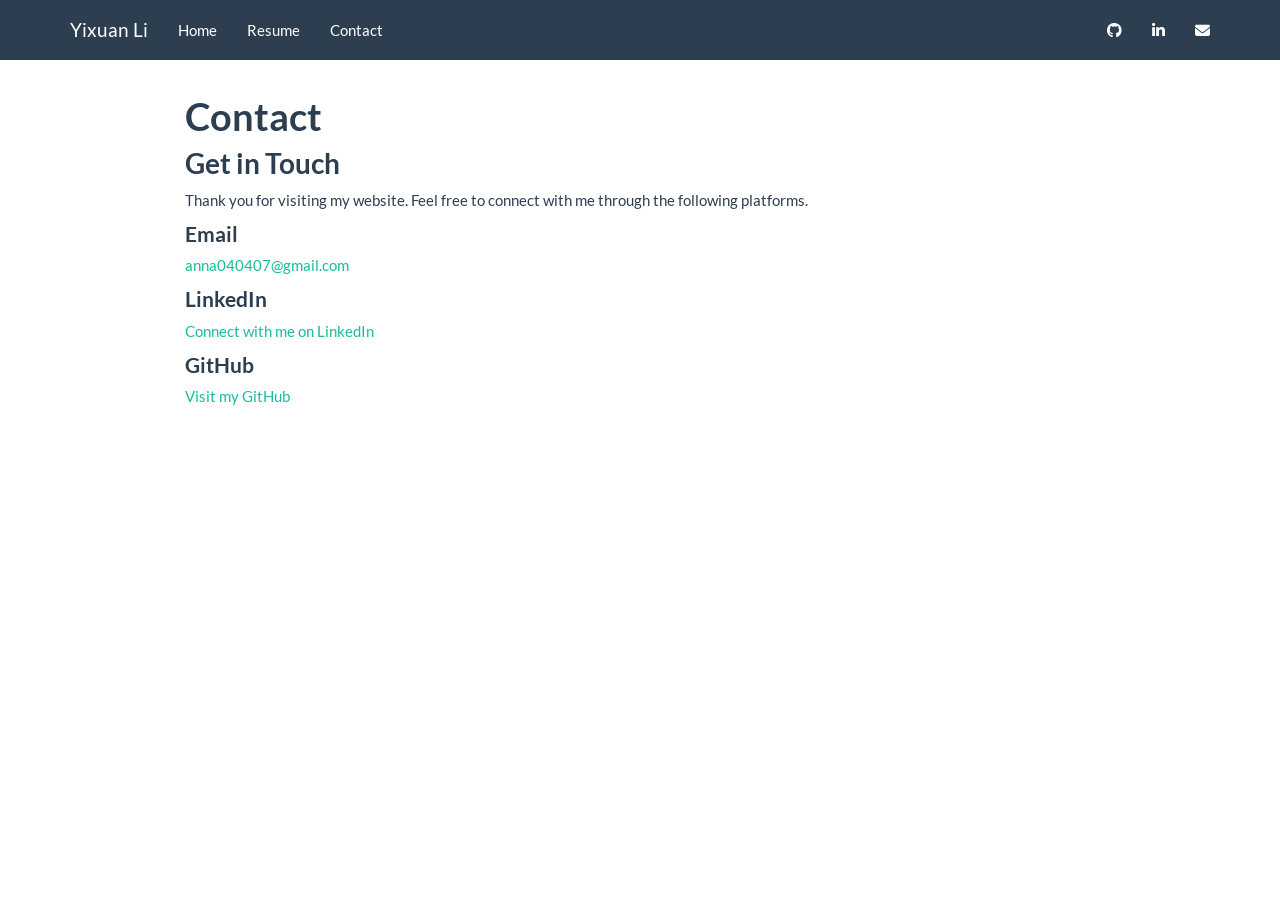
==== docs/contact.html @ f2d3fa75 "changes" ====
<!DOCTYPE html>

<html>

<head>

<meta charset="utf-8" />
<meta name="generator" content="pandoc" />
<meta http-equiv="X-UA-Compatible" content="IE=EDGE" />




<title>Contact</title>

<script src="site_libs/header-attrs-2.32/header-attrs.js"></script>
<script src="site_libs/jquery-3.6.0/jquery-3.6.0.min.js"></script>
<meta name="viewport" content="width=device-width, initial-scale=1" />
<link href="site_libs/bootstrap-3.3.5/css/flatly.min.css" rel="stylesheet" />
<script src="site_libs/bootstrap-3.3.5/js/bootstrap.min.js"></script>
<script src="site_libs/bootstrap-3.3.5/shim/html5shiv.min.js"></script>
<script src="site_libs/bootstrap-3.3.5/shim/respond.min.js"></script>
<style>h1 {font-size: 34px;}
       h1.title {font-size: 38px;}
       h2 {font-size: 30px;}
       h3 {font-size: 24px;}
       h4 {font-size: 18px;}
       h5 {font-size: 16px;}
       h6 {font-size: 12px;}
       code {color: inherit; background-color: rgba(0, 0, 0, 0.04);}
       pre:not([class]) { background-color: white }</style>
<script src="site_libs/navigation-1.1/tabsets.js"></script>
<link href="site_libs/highlightjs-9.12.0/default.css" rel="stylesheet" />
<script src="site_libs/highlightjs-9.12.0/highlight.js"></script>
<link href="site_libs/font-awesome-6.5.2/css/all.min.css" rel="stylesheet" />
<link href="site_libs/font-awesome-6.5.2/css/v4-shims.min.css" rel="stylesheet" />

<style type="text/css">
  code{white-space: pre-wrap;}
  span.smallcaps{font-variant: small-caps;}
  span.underline{text-decoration: underline;}
  div.column{display: inline-block; vertical-align: top; width: 50%;}
  div.hanging-indent{margin-left: 1.5em; text-indent: -1.5em;}
  ul.task-list{list-style: none;}
    </style>

<style type="text/css">code{white-space: pre;}</style>
<script type="text/javascript">
if (window.hljs) {
  hljs.configure({languages: []});
  hljs.initHighlightingOnLoad();
  if (document.readyState && document.readyState === "complete") {
    window.setTimeout(function() { hljs.initHighlighting(); }, 0);
  }
}
</script>






<link rel="stylesheet" href="styles.css" type="text/css" />



<style type = "text/css">
.main-container {
  max-width: 940px;
  margin-left: auto;
  margin-right: auto;
}
img {
  max-width:100%;
}
.tabbed-pane {
  padding-top: 12px;
}
.html-widget {
  margin-bottom: 20px;
}
button.code-folding-btn:focus {
  outline: none;
}
summary {
  display: list-item;
}
details > summary > p:only-child {
  display: inline;
}
pre code {
  padding: 0;
}
</style>


<style type="text/css">
.dropdown-submenu {
  position: relative;
}
.dropdown-submenu>.dropdown-menu {
  top: 0;
  left: 100%;
  margin-top: -6px;
  margin-left: -1px;
  border-radius: 0 6px 6px 6px;
}
.dropdown-submenu:hover>.dropdown-menu {
  display: block;
}
.dropdown-submenu>a:after {
  display: block;
  content: " ";
  float: right;
  width: 0;
  height: 0;
  border-color: transparent;
  border-style: solid;
  border-width: 5px 0 5px 5px;
  border-left-color: #cccccc;
  margin-top: 5px;
  margin-right: -10px;
}
.dropdown-submenu:hover>a:after {
  border-left-color: #adb5bd;
}
.dropdown-submenu.pull-left {
  float: none;
}
.dropdown-submenu.pull-left>.dropdown-menu {
  left: -100%;
  margin-left: 10px;
  border-radius: 6px 0 6px 6px;
}
</style>

<script type="text/javascript">
// manage active state of menu based on current page
$(document).ready(function () {
  // active menu anchor
  href = window.location.pathname
  href = href.substr(href.lastIndexOf('/') + 1)
  if (href === "")
    href = "index.html";
  var menuAnchor = $('a[href="' + href + '"]');

  // mark the anchor link active (and if it's in a dropdown, also mark that active)
  var dropdown = menuAnchor.closest('li.dropdown');
  if (window.bootstrap) { // Bootstrap 4+
    menuAnchor.addClass('active');
    dropdown.find('> .dropdown-toggle').addClass('active');
  } else { // Bootstrap 3
    menuAnchor.parent().addClass('active');
    dropdown.addClass('active');
  }

  // Navbar adjustments
  var navHeight = $(".navbar").first().height() + 15;
  var style = document.createElement('style');
  var pt = "padding-top: " + navHeight + "px; ";
  var mt = "margin-top: -" + navHeight + "px; ";
  var css = "";
  // offset scroll position for anchor links (for fixed navbar)
  for (var i = 1; i <= 6; i++) {
    css += ".section h" + i + "{ " + pt + mt + "}\n";
  }
  style.innerHTML = "body {" + pt + "padding-bottom: 40px; }\n" + css;
  document.head.appendChild(style);
});
</script>

<!-- tabsets -->

<style type="text/css">
.tabset-dropdown > .nav-tabs {
  display: inline-table;
  max-height: 500px;
  min-height: 44px;
  overflow-y: auto;
  border: 1px solid #ddd;
  border-radius: 4px;
}

.tabset-dropdown > .nav-tabs > li.active:before, .tabset-dropdown > .nav-tabs.nav-tabs-open:before {
  content: "\e259";
  font-family: 'Glyphicons Halflings';
  display: inline-block;
  padding: 10px;
  border-right: 1px solid #ddd;
}

.tabset-dropdown > .nav-tabs.nav-tabs-open > li.active:before {
  content: "\e258";
  font-family: 'Glyphicons Halflings';
  border: none;
}

.tabset-dropdown > .nav-tabs > li.active {
  display: block;
}

.tabset-dropdown > .nav-tabs > li > a,
.tabset-dropdown > .nav-tabs > li > a:focus,
.tabset-dropdown > .nav-tabs > li > a:hover {
  border: none;
  display: inline-block;
  border-radius: 4px;
  background-color: transparent;
}

.tabset-dropdown > .nav-tabs.nav-tabs-open > li {
  display: block;
  float: none;
}

.tabset-dropdown > .nav-tabs > li {
  display: none;
}
</style>

<!-- code folding -->




</head>

<body>


<div class="container-fluid main-container">




<div class="navbar navbar-default  navbar-fixed-top" role="navigation">
  <div class="container">
    <div class="navbar-header">
      <button type="button" class="navbar-toggle collapsed" data-toggle="collapse" data-bs-toggle="collapse" data-target="#navbar" data-bs-target="#navbar">
        <span class="icon-bar"></span>
        <span class="icon-bar"></span>
        <span class="icon-bar"></span>
      </button>
      <a class="navbar-brand" href="index.html">Yixuan Li</a>
    </div>
    <div id="navbar" class="navbar-collapse collapse">
      <ul class="nav navbar-nav">
        <li>
  <a href="index_yl6377.html">Home</a>
</li>
<li>
  <a href="resume_yl6377.html">Resume</a>
</li>
<li>
  <a href="contact_yl6377.html">Contact</a>
</li>
      </ul>
      <ul class="nav navbar-nav navbar-right">
        <li>
  <a href="https://github.com/anna-yl6377">
    <span class="fa fa-github"></span>
     
  </a>
</li>
<li>
  <a href="https://www.linkedin.com/in/yixuan-li-849788424/">
    <span class="fa fa-linkedin"></span>
     
  </a>
</li>
<li>
  <a href="mailto:anna040407@gmail.com">
    <span class="fa fa-envelope"></span>
     
  </a>
</li>
      </ul>
    </div><!--/.nav-collapse -->
  </div><!--/.container -->
</div><!--/.navbar -->

<div id="header">



<h1 class="title toc-ignore">Contact</h1>

</div>


<div id="get-in-touch" class="section level1">
<h1>Get in Touch</h1>
<p>Thank you for visiting my website. Feel free to connect with me
through the following platforms.</p>
<div id="email" class="section level2">
<h2>Email</h2>
<p><a href="mailto:anna040407@gmail.com">anna040407@gmail.com</a></p>
</div>
<div id="linkedin" class="section level2">
<h2>LinkedIn</h2>
<p><a href="https://www.linkedin.com/in/yixuan-li-849788424/">Connect
with me on LinkedIn</a></p>
</div>
<div id="github" class="section level2">
<h2>GitHub</h2>
<p><a href="https://github.com/anna-yl6377">Visit my GitHub</a></p>
</div>
</div>




</div>

<script>

// add bootstrap table styles to pandoc tables
function bootstrapStylePandocTables() {
  $('tr.odd').parent('tbody').parent('table').addClass('table table-condensed');
}
$(document).ready(function () {
  bootstrapStylePandocTables();
});


</script>

<!-- tabsets -->

<script>
$(document).ready(function () {
  window.buildTabsets("TOC");
});

$(document).ready(function () {
  $('.tabset-dropdown > .nav-tabs > li').click(function () {
    $(this).parent().toggleClass('nav-tabs-open');
  });
});
</script>

<!-- code folding -->


<!-- dynamically load mathjax for compatibility with self-contained -->
<script>
  (function () {
    var script = document.createElement("script");
    script.type = "text/javascript";
    script.src  = "https://mathjax.rstudio.com/latest/MathJax.js?config=TeX-AMS-MML_HTMLorMML";
    document.getElementsByTagName("head")[0].appendChild(script);
  })();
</script>

</body>
</html>
---- docs/site_libs/bootstrap-3.3.5/css/flatly.min.css ----
@font-face {
  font-family: 'Lato';
  font-style: normal;
  font-weight: 400;
  src: url(fonts/Lato.ttf) format('truetype');
}
@font-face {
  font-family: 'Lato';
  font-style: normal;
  font-weight: 700;
  src: url(fonts/LatoBold.ttf) format('truetype');
}
@font-face {
  font-family: 'Lato';
  font-style: italic;
  font-weight: 400;
  src: url(fonts/LatoItalic.ttf) format('truetype');
}

/*!
 * bootswatch v3.3.6
 * Homepage: http://bootswatch.com
 * Copyright 2012-2015 Thomas Park
 * Licensed under MIT
 * Based on Bootstrap
*//*!
 * Bootstrap v3.3.6 (http://getbootstrap.com)
 * Copyright 2011-2015 Twitter, Inc.
 * Licensed under MIT (https://github.com/twbs/bootstrap/blob/master/LICENSE)
 *//*! normalize.css v3.0.3 | MIT License | github.com/necolas/normalize.css */html{font-family:sans-serif;-ms-text-size-adjust:100%;-webkit-text-size-adjust:100%}body{margin:0}article,aside,details,figcaption,figure,footer,header,hgroup,main,menu,nav,section,summary{display:block}audio,canvas,progress,video{display:inline-block;vertical-align:baseline}audio:not([controls]){display:none;height:0}[hidden],template{display:none}a{background-color:transparent}a:active,a:hover{outline:0}abbr[title]{border-bottom:1px dotted}b,strong{font-weight:bold}dfn{font-style:italic}h1{font-size:2em;margin:0.67em 0}mark{background:#ff0;color:#000}small{font-size:80%}sub,sup{font-size:75%;line-height:0;position:relative;vertical-align:baseline}sup{top:-0.5em}sub{bottom:-0.25em}img{border:0}svg:not(:root){overflow:hidden}figure{margin:1em 40px}hr{-webkit-box-sizing:content-box;-moz-box-sizing:content-box;box-sizing:content-box;height:0}pre{overflow:auto}code,kbd,pre,samp{font-family:monospace, monospace;font-size:1em}button,input,optgroup,select,textarea{color:inherit;font:inherit;margin:0}button{overflow:visible}button,select{text-transform:none}button,html input[type="button"],input[type="reset"],input[type="submit"]{-webkit-appearance:button;cursor:pointer}button[disabled],html input[disabled]{cursor:default}button::-moz-focus-inner,input::-moz-focus-inner{border:0;padding:0}input{line-height:normal}input[type="checkbox"],input[type="radio"]{-webkit-box-sizing:border-box;-moz-box-sizing:border-box;box-sizing:border-box;padding:0}input[type="number"]::-webkit-inner-spin-button,input[type="number"]::-webkit-outer-spin-button{height:auto}input[type="search"]{-webkit-appearance:textfield;-webkit-box-sizing:content-box;-moz-box-sizing:content-box;box-sizing:content-box}input[type="search"]::-webkit-search-cancel-button,input[type="search"]::-webkit-search-decoration{-webkit-appearance:none}fieldset{border:1px solid #c0c0c0;margin:0 2px;padding:0.35em 0.625em 0.75em}legend{border:0;padding:0}textarea{overflow:auto}optgroup{font-weight:bold}table{border-collapse:collapse;border-spacing:0}td,th{padding:0}/*! Source: https://github.com/h5bp/html5-boilerplate/blob/master/src/css/main.css */@media print{*,*:before,*:after{background:transparent !important;color:#000 !important;-webkit-box-shadow:none !important;box-shadow:none !important;text-shadow:none !important}a,a:visited{text-decoration:underline}a[href]:after{content:" (" attr(href) ")"}abbr[title]:after{content:" (" attr(title) ")"}a[href^="#"]:after,a[href^="javascript:"]:after{content:""}pre,blockquote{border:1px solid #999;page-break-inside:avoid}thead{display:table-header-group}tr,img{page-break-inside:avoid}img{max-width:100% !important}p,h2,h3{orphans:3;widows:3}h2,h3{page-break-after:avoid}.navbar{display:none}.btn>.caret,.dropup>.btn>.caret{border-top-color:#000 !important}.label{border:1px solid #000}.table{border-collapse:collapse !important}.table td,.table th{background-color:#fff !important}.table-bordered th,.table-bordered td{border:1px solid #ddd !important}}@font-face{font-family:'Glyphicons Halflings';src:url('../fonts/glyphicons-halflings-regular.eot');src:url('../fonts/glyphicons-halflings-regular.eot?#iefix') format('embedded-opentype'),url('../fonts/glyphicons-halflings-regular.woff') format('woff'),url('../fonts/glyphicons-halflings-regular.ttf') format('truetype'),url('../fonts/glyphicons-halflings-regular.svg#glyphicons_halflingsregular') format('svg')}.glyphicon{position:relative;top:1px;display:inline-block;font-family:'Glyphicons Halflings';font-style:normal;font-weight:normal;line-height:1;-webkit-font-smoothing:antialiased;-moz-osx-font-smoothing:grayscale}.glyphicon-asterisk:before{content:"\002a"}.glyphicon-plus:before{content:"\002b"}.glyphicon-euro:before,.glyphicon-eur:before{content:"\20ac"}.glyphicon-minus:before{content:"\2212"}.glyphicon-cloud:before{content:"\2601"}.glyphicon-envelope:before{content:"\2709"}.glyphicon-pencil:before{content:"\270f"}.glyphicon-glass:before{content:"\e001"}.glyphicon-music:before{content:"\e002"}.glyphicon-search:before{content:"\e003"}.glyphicon-heart:before{content:"\e005"}.glyphicon-star:before{content:"\e006"}.glyphicon-star-empty:before{content:"\e007"}.glyphicon-user:before{content:"\e008"}.glyphicon-film:before{content:"\e009"}.glyphicon-th-large:before{content:"\e010"}.glyphicon-th:before{content:"\e011"}.glyphicon-th-list:before{content:"\e012"}.glyphicon-ok:before{content:"\e013"}.glyphicon-remove:before{content:"\e014"}.glyphicon-zoom-in:before{content:"\e015"}.glyphicon-zoom-out:before{content:"\e016"}.glyphicon-off:before{content:"\e017"}.glyphicon-signal:before{content:"\e018"}.glyphicon-cog:before{content:"\e019"}.glyphicon-trash:before{content:"\e020"}.glyphicon-home:before{content:"\e021"}.glyphicon-file:before{content:"\e022"}.glyphicon-time:before{content:"\e023"}.glyphicon-road:before{content:"\e024"}.glyphicon-download-alt:before{content:"\e025"}.glyphicon-download:before{content:"\e026"}.glyphicon-upload:before{content:"\e027"}.glyphicon-inbox:before{content:"\e028"}.glyphicon-play-circle:before{content:"\e029"}.glyphicon-repeat:before{content:"\e030"}.glyphicon-refresh:before{content:"\e031"}.glyphicon-list-alt:before{content:"\e032"}.glyphicon-lock:before{content:"\e033"}.glyphicon-flag:before{content:"\e034"}.glyphicon-headphones:before{content:"\e035"}.glyphicon-volume-off:before{content:"\e036"}.glyphicon-volume-down:before{content:"\e037"}.glyphicon-volume-up:before{content:"\e038"}.glyphicon-qrcode:before{content:"\e039"}.glyphicon-barcode:before{content:"\e040"}.glyphicon-tag:before{content:"\e041"}.glyphicon-tags:before{content:"\e042"}.glyphicon-book:before{content:"\e043"}.glyphicon-bookmark:before{content:"\e044"}.glyphicon-print:before{content:"\e045"}.glyphicon-camera:before{content:"\e046"}.glyphicon-font:before{content:"\e047"}.glyphicon-bold:before{content:"\e048"}.glyphicon-italic:before{content:"\e049"}.glyphicon-text-height:before{content:"\e050"}.glyphicon-text-width:before{content:"\e051"}.glyphicon-align-left:before{content:"\e052"}.glyphicon-align-center:before{content:"\e053"}.glyphicon-align-right:before{content:"\e054"}.glyphicon-align-justify:before{content:"\e055"}.glyphicon-list:before{content:"\e056"}.glyphicon-indent-left:before{content:"\e057"}.glyphicon-indent-right:before{content:"\e058"}.glyphicon-facetime-video:before{content:"\e059"}.glyphicon-picture:before{content:"\e060"}.glyphicon-map-marker:before{content:"\e062"}.glyphicon-adjust:before{content:"\e063"}.glyphicon-tint:before{content:"\e064"}.glyphicon-edit:before{content:"\e065"}.glyphicon-share:before{content:"\e066"}.glyphicon-check:before{content:"\e067"}.glyphicon-move:before{content:"\e068"}.glyphicon-step-backward:before{content:"\e069"}.glyphicon-fast-backward:before{content:"\e070"}.glyphicon-backward:before{content:"\e071"}.glyphicon-play:before{content:"\e072"}.glyphicon-pause:before{content:"\e073"}.glyphicon-stop:before{content:"\e074"}.glyphicon-forward:before{content:"\e075"}.glyphicon-fast-forward:before{content:"\e076"}.glyphicon-step-forward:before{content:"\e077"}.glyphicon-eject:before{content:"\e078"}.glyphicon-chevron-left:before{content:"\e079"}.glyphicon-chevron-right:before{content:"\e080"}.glyphicon-plus-sign:before{content:"\e081"}.glyphicon-minus-sign:before{content:"\e082"}.glyphicon-remove-sign:before{content:"\e083"}.glyphicon-ok-sign:before{content:"\e084"}.glyphicon-question-sign:before{content:"\e085"}.glyphicon-info-sign:before{content:"\e086"}.glyphicon-screenshot:before{content:"\e087"}.glyphicon-remove-circle:before{content:"\e088"}.glyphicon-ok-circle:before{content:"\e089"}.glyphicon-ban-circle:before{content:"\e090"}.glyphicon-arrow-left:before{content:"\e091"}.glyphicon-arrow-right:before{content:"\e092"}.glyphicon-arrow-up:before{content:"\e093"}.glyphicon-arrow-down:before{content:"\e094"}.glyphicon-share-alt:before{content:"\e095"}.glyphicon-resize-full:before{content:"\e096"}.glyphicon-resize-small:before{content:"\e097"}.glyphicon-exclamation-sign:before{content:"\e101"}.glyphicon-gift:before{content:"\e102"}.glyphicon-leaf:before{content:"\e103"}.glyphicon-fire:before{content:"\e104"}.glyphicon-eye-open:before{content:"\e105"}.glyphicon-eye-close:before{content:"\e106"}.glyphicon-warning-sign:before{content:"\e107"}.glyphicon-plane:before{content:"\e108"}.glyphicon-calendar:before{content:"\e109"}.glyphicon-random:before{content:"\e110"}.glyphicon-comment:before{content:"\e111"}.glyphicon-magnet:before{content:"\e112"}.glyphicon-chevron-up:before{content:"\e113"}.glyphicon-chevron-down:before{content:"\e114"}.glyphicon-retweet:before{content:"\e115"}.glyphicon-shopping-cart:before{content:"\e116"}.glyphicon-folder-close:before{content:"\e117"}.glyphicon-folder-open:before{content:"\e118"}.glyphicon-resize-vertical:before{content:"\e119"}.glyphicon-resize-horizontal:before{content:"\e120"}.glyphicon-hdd:before{content:"\e121"}.glyphicon-bullhorn:before{content:"\e122"}.glyphicon-bell:before{content:"\e123"}.glyphicon-certificate:before{content:"\e124"}.glyphicon-thumbs-up:before{content:"\e125"}.glyphicon-thumbs-down:before{content:"\e126"}.glyphicon-hand-right:before{content:"\e127"}.glyphicon-hand-left:before{content:"\e128"}.glyphicon-hand-up:before{content:"\e129"}.glyphicon-hand-down:before{content:"\e130"}.glyphicon-circle-arrow-right:before{content:"\e131"}.glyphicon-circle-arrow-left:before{content:"\e132"}.glyphicon-circle-arrow-up:before{content:"\e133"}.glyphicon-circle-arrow-down:before{content:"\e134"}.glyphicon-globe:before{content:"\e135"}.glyphicon-wrench:before{content:"\e136"}.glyphicon-tasks:before{content:"\e137"}.glyphicon-filter:before{content:"\e138"}.glyphicon-briefcase:before{content:"\e139"}.glyphicon-fullscreen:before{content:"\e140"}.glyphicon-dashboard:before{content:"\e141"}.glyphicon-paperclip:before{content:"\e142"}.glyphicon-heart-empty:before{content:"\e143"}.glyphicon-link:before{content:"\e144"}.glyphicon-phone:before{content:"\e145"}.glyphicon-pushpin:before{content:"\e146"}.glyphicon-usd:before{content:"\e148"}.glyphicon-gbp:before{content:"\e149"}.glyphicon-sort:before{content:"\e150"}.glyphicon-sort-by-alphabet:before{content:"\e151"}.glyphicon-sort-by-alphabet-alt:before{content:"\e152"}.glyphicon-sort-by-order:before{content:"\e153"}.glyphicon-sort-by-order-alt:before{content:"\e154"}.glyphicon-sort-by-attributes:before{content:"\e155"}.glyphicon-sort-by-attributes-alt:before{content:"\e156"}.glyphicon-unchecked:before{content:"\e157"}.glyphicon-expand:before{content:"\e158"}.glyphicon-collapse-down:before{content:"\e159"}.glyphicon-collapse-up:before{content:"\e160"}.glyphicon-log-in:before{content:"\e161"}.glyphicon-flash:before{content:"\e162"}.glyphicon-log-out:before{content:"\e163"}.glyphicon-new-window:before{content:"\e164"}.glyphicon-record:before{content:"\e165"}.glyphicon-save:before{content:"\e166"}.glyphicon-open:before{content:"\e167"}.glyphicon-saved:before{content:"\e168"}.glyphicon-import:before{content:"\e169"}.glyphicon-export:before{content:"\e170"}.glyphicon-send:before{content:"\e171"}.glyphicon-floppy-disk:before{content:"\e172"}.glyphicon-floppy-saved:before{content:"\e173"}.glyphicon-floppy-remove:before{content:"\e174"}.glyphicon-floppy-save:before{content:"\e175"}.glyphicon-floppy-open:before{content:"\e176"}.glyphicon-credit-card:before{content:"\e177"}.glyphicon-transfer:before{content:"\e178"}.glyphicon-cutlery:before{content:"\e179"}.glyphicon-header:before{content:"\e180"}.glyphicon-compressed:before{content:"\e181"}.glyphicon-earphone:before{content:"\e182"}.glyphicon-phone-alt:before{content:"\e183"}.glyphicon-tower:before{content:"\e184"}.glyphicon-stats:before{content:"\e185"}.glyphicon-sd-video:before{content:"\e186"}.glyphicon-hd-video:before{content:"\e187"}.glyphicon-subtitles:before{content:"\e188"}.glyphicon-sound-stereo:before{content:"\e189"}.glyphicon-sound-dolby:before{content:"\e190"}.glyphicon-sound-5-1:before{content:"\e191"}.glyphicon-sound-6-1:before{content:"\e192"}.glyphicon-sound-7-1:before{content:"\e193"}.glyphicon-copyright-mark:before{content:"\e194"}.glyphicon-registration-mark:before{content:"\e195"}.glyphicon-cloud-download:before{content:"\e197"}.glyphicon-cloud-upload:before{content:"\e198"}.glyphicon-tree-conifer:before{content:"\e199"}.glyphicon-tree-deciduous:before{content:"\e200"}.glyphicon-cd:before{content:"\e201"}.glyphicon-save-file:before{content:"\e202"}.glyphicon-open-file:before{content:"\e203"}.glyphicon-level-up:before{content:"\e204"}.glyphicon-copy:before{content:"\e205"}.glyphicon-paste:before{content:"\e206"}.glyphicon-alert:before{content:"\e209"}.glyphicon-equalizer:before{content:"\e210"}.glyphicon-king:before{content:"\e211"}.glyphicon-queen:before{content:"\e212"}.glyphicon-pawn:before{content:"\e213"}.glyphicon-bishop:before{content:"\e214"}.glyphicon-knight:before{content:"\e215"}.glyphicon-baby-formula:before{content:"\e216"}.glyphicon-tent:before{content:"\26fa"}.glyphicon-blackboard:before{content:"\e218"}.glyphicon-bed:before{content:"\e219"}.glyphicon-apple:before{content:"\f8ff"}.glyphicon-erase:before{content:"\e221"}.glyphicon-hourglass:before{content:"\231b"}.glyphicon-lamp:before{content:"\e223"}.glyphicon-duplicate:before{content:"\e224"}.glyphicon-piggy-bank:before{content:"\e225"}.glyphicon-scissors:before{content:"\e226"}.glyphicon-bitcoin:before{content:"\e227"}.glyphicon-btc:before{content:"\e227"}.glyphicon-xbt:before{content:"\e227"}.glyphicon-yen:before{content:"\00a5"}.glyphicon-jpy:before{content:"\00a5"}.glyphicon-ruble:before{content:"\20bd"}.glyphicon-rub:before{content:"\20bd"}.glyphicon-scale:before{content:"\e230"}.glyphicon-ice-lolly:before{content:"\e231"}.glyphicon-ice-lolly-tasted:before{content:"\e232"}.glyphicon-education:before{content:"\e233"}.glyphicon-option-horizontal:before{content:"\e234"}.glyphicon-option-vertical:before{content:"\e235"}.glyphicon-menu-hamburger:before{content:"\e236"}.glyphicon-modal-window:before{content:"\e237"}.glyphicon-oil:before{content:"\e238"}.glyphicon-grain:before{content:"\e239"}.glyphicon-sunglasses:before{content:"\e240"}.glyphicon-text-size:before{content:"\e241"}.glyphicon-text-color:before{content:"\e242"}.glyphicon-text-background:before{content:"\e243"}.glyphicon-object-align-top:before{content:"\e244"}.glyphicon-object-align-bottom:before{content:"\e245"}.glyphicon-object-align-horizontal:before{content:"\e246"}.glyphicon-object-align-left:before{content:"\e247"}.glyphicon-object-align-vertical:before{content:"\e248"}.glyphicon-object-align-right:before{content:"\e249"}.glyphicon-triangle-right:before{content:"\e250"}.glyphicon-triangle-left:before{content:"\e251"}.glyphicon-triangle-bottom:before{content:"\e252"}.glyphicon-triangle-top:before{content:"\e253"}.glyphicon-console:before{content:"\e254"}.glyphicon-superscript:before{content:"\e255"}.glyphicon-subscript:before{content:"\e256"}.glyphicon-menu-left:before{content:"\e257"}.glyphicon-menu-right:before{content:"\e258"}.glyphicon-menu-down:before{content:"\e259"}.glyphicon-menu-up:before{content:"\e260"}*{-webkit-box-sizing:border-box;-moz-box-sizing:border-box;box-sizing:border-box}*:before,*:after{-webkit-box-sizing:border-box;-moz-box-sizing:border-box;box-sizing:border-box}html{font-size:10px;-webkit-tap-highlight-color:rgba(0,0,0,0)}body{font-family:"Lato","Helvetica Neue",Helvetica,Arial,sans-serif;font-size:15px;line-height:1.42857143;color:#2c3e50;background-color:#ffffff}input,button,select,textarea{font-family:inherit;font-size:inherit;line-height:inherit}a{color:#18bc9c;text-decoration:none}a:hover,a:focus{color:#18bc9c;text-decoration:underline}a:focus{outline:thin dotted;outline:5px auto -webkit-focus-ring-color;outline-offset:-2px}figure{margin:0}img{vertical-align:middle}.img-responsive,.thumbnail>img,.thumbnail a>img,.carousel-inner>.item>img,.carousel-inner>.item>a>img{display:block;max-width:100%;height:auto}.img-rounded{border-radius:6px}.img-thumbnail{padding:4px;line-height:1.42857143;background-color:#ffffff;border:1px solid #ecf0f1;border-radius:4px;-webkit-transition:all .2s ease-in-out;-o-transition:all .2s ease-in-out;transition:all .2s ease-in-out;display:inline-block;max-width:100%;height:auto}.img-circle{border-radius:50%}hr{margin-top:21px;margin-bottom:21px;border:0;border-top:1px solid #ecf0f1}.sr-only{position:absolute;width:1px;height:1px;margin:-1px;padding:0;overflow:hidden;clip:rect(0, 0, 0, 0);border:0}.sr-only-focusable:active,.sr-only-focusable:focus{position:static;width:auto;height:auto;margin:0;overflow:visible;clip:auto}[role="button"]{cursor:pointer}h1,h2,h3,h4,h5,h6,.h1,.h2,.h3,.h4,.h5,.h6{font-family:"Lato","Helvetica Neue",Helvetica,Arial,sans-serif;font-weight:400;line-height:1.1;color:inherit}h1 small,h2 small,h3 small,h4 small,h5 small,h6 small,.h1 small,.h2 small,.h3 small,.h4 small,.h5 small,.h6 small,h1 .small,h2 .small,h3 .small,h4 .small,h5 .small,h6 .small,.h1 .small,.h2 .small,.h3 .small,.h4 .small,.h5 .small,.h6 .small{font-weight:normal;line-height:1;color:#b4bcc2}h1,.h1,h2,.h2,h3,.h3{margin-top:21px;margin-bottom:10.5px}h1 small,.h1 small,h2 small,.h2 small,h3 small,.h3 small,h1 .small,.h1 .small,h2 .small,.h2 .small,h3 .small,.h3 .small{font-size:65%}h4,.h4,h5,.h5,h6,.h6{margin-top:10.5px;margin-bottom:10.5px}h4 small,.h4 small,h5 small,.h5 small,h6 small,.h6 small,h4 .small,.h4 .small,h5 .small,.h5 .small,h6 .small,.h6 .small{font-size:75%}h1,.h1{font-size:39px}h2,.h2{font-size:32px}h3,.h3{font-size:26px}h4,.h4{font-size:19px}h5,.h5{font-size:15px}h6,.h6{font-size:13px}p{margin:0 0 10.5px}.lead{margin-bottom:21px;font-size:17px;font-weight:300;line-height:1.4}@media (min-width:768px){.lead{font-size:22.5px}}small,.small{font-size:86%}mark,.mark{background-color:#f39c12;padding:.2em}.text-left{text-align:left}.text-right{text-align:right}.text-center{text-align:center}.text-justify{text-align:justify}.text-nowrap{white-space:nowrap}.text-lowercase{text-transform:lowercase}.text-uppercase{text-transform:uppercase}.text-capitalize{text-transform:capitalize}.text-muted{color:#b4bcc2}.text-primary{color:#2c3e50}a.text-primary:hover,a.text-primary:focus{color:#1a242f}.text-success{color:#ffffff}a.text-success:hover,a.text-success:focus{color:#e6e6e6}.text-info{color:#ffffff}a.text-info:hover,a.text-info:focus{color:#e6e6e6}.text-warning{color:#ffffff}a.text-warning:hover,a.text-warning:focus{color:#e6e6e6}.text-danger{color:#ffffff}a.text-danger:hover,a.text-danger:focus{color:#e6e6e6}.bg-primary{color:#fff;background-color:#2c3e50}a.bg-primary:hover,a.bg-primary:focus{background-color:#1a242f}.bg-success{background-color:#18bc9c}a.bg-success:hover,a.bg-success:focus{background-color:#128f76}.bg-info{background-color:#3498db}a.bg-info:hover,a.bg-info:focus{background-color:#217dbb}.bg-warning{background-color:#f39c12}a.bg-warning:hover,a.bg-warning:focus{background-color:#c87f0a}.bg-danger{background-color:#e74c3c}a.bg-danger:hover,a.bg-danger:focus{background-color:#d62c1a}.page-header{padding-bottom:9.5px;margin:42px 0 21px;border-bottom:1px solid transparent}ul,ol{margin-top:0;margin-bottom:10.5px}ul ul,ol ul,ul ol,ol ol{margin-bottom:0}.list-unstyled{padding-left:0;list-style:none}.list-inline{padding-left:0;list-style:none;margin-left:-5px}.list-inline>li{display:inline-block;padding-left:5px;padding-right:5px}dl{margin-top:0;margin-bottom:21px}dt,dd{line-height:1.42857143}dt{font-weight:bold}dd{margin-left:0}@media (min-width:768px){.dl-horizontal dt{float:left;width:160px;clear:left;text-align:right;overflow:hidden;text-overflow:ellipsis;white-space:nowrap}.dl-horizontal dd{margin-left:180px}}abbr[title],abbr[data-original-title]{cursor:help;border-bottom:1px dotted #b4bcc2}.initialism{font-size:90%;text-transform:uppercase}blockquote{padding:10.5px 21px;margin:0 0 21px;font-size:18.75px;border-left:5px solid #ecf0f1}blockquote p:last-child,blockquote ul:last-child,blockquote ol:last-child{margin-bottom:0}blockquote footer,blockquote small,blockquote .small{display:block;font-size:80%;line-height:1.42857143;color:#b4bcc2}blockquote footer:before,blockquote small:before,blockquote .small:before{content:'\2014 \00A0'}.blockquote-reverse,blockquote.pull-right{padding-right:15px;padding-left:0;border-right:5px solid #ecf0f1;border-left:0;text-align:right}.blockquote-reverse footer:before,blockquote.pull-right footer:before,.blockquote-reverse small:before,blockquote.pull-right small:before,.blockquote-reverse .small:before,blockquote.pull-right .small:before{content:''}.blockquote-reverse footer:after,blockquote.pull-right footer:after,.blockquote-reverse small:after,blockquote.pull-right small:after,.blockquote-reverse .small:after,blockquote.pull-right .small:after{content:'\00A0 \2014'}address{margin-bottom:21px;font-style:normal;line-height:1.42857143}code,kbd,pre,samp{font-family:monospace}code{padding:2px 4px;font-size:90%;color:#c7254e;background-color:#f9f2f4;border-radius:4px}kbd{padding:2px 4px;font-size:90%;color:#ffffff;background-color:#333333;border-radius:3px;-webkit-box-shadow:inset 0 -1px 0 rgba(0,0,0,0.25);box-shadow:inset 0 -1px 0 rgba(0,0,0,0.25)}kbd kbd{padding:0;font-size:100%;font-weight:bold;-webkit-box-shadow:none;box-shadow:none}pre{display:block;padding:10px;margin:0 0 10.5px;font-size:14px;line-height:1.42857143;word-break:break-all;word-wrap:break-word;color:#7b8a8b;background-color:#ecf0f1;border:1px solid #cccccc;border-radius:4px}pre code{padding:0;font-size:inherit;color:inherit;white-space:pre-wrap;background-color:transparent;border-radius:0}.pre-scrollable{max-height:340px;overflow-y:scroll}.container{margin-right:auto;margin-left:auto;padding-left:15px;padding-right:15px}@media (min-width:768px){.container{width:750px}}@media (min-width:992px){.container{width:970px}}@media (min-width:1200px){.container{width:1170px}}.container-fluid{margin-right:auto;margin-left:auto;padding-left:15px;padding-right:15px}.row{margin-left:-15px;margin-right:-15px}.col-xs-1,.col-sm-1,.col-md-1,.col-lg-1,.col-xs-2,.col-sm-2,.col-md-2,.col-lg-2,.col-xs-3,.col-sm-3,.col-md-3,.col-lg-3,.col-xs-4,.col-sm-4,.col-md-4,.col-lg-4,.col-xs-5,.col-sm-5,.col-md-5,.col-lg-5,.col-xs-6,.col-sm-6,.col-md-6,.col-lg-6,.col-xs-7,.col-sm-7,.col-md-7,.col-lg-7,.col-xs-8,.col-sm-8,.col-md-8,.col-lg-8,.col-xs-9,.col-sm-9,.col-md-9,.col-lg-9,.col-xs-10,.col-sm-10,.col-md-10,.col-lg-10,.col-xs-11,.col-sm-11,.col-md-11,.col-lg-11,.col-xs-12,.col-sm-12,.col-md-12,.col-lg-12{position:relative;min-height:1px;padding-left:15px;padding-right:15px}.col-xs-1,.col-xs-2,.col-xs-3,.col-xs-4,.col-xs-5,.col-xs-6,.col-xs-7,.col-xs-8,.col-xs-9,.col-xs-10,.col-xs-11,.col-xs-12{float:left}.col-xs-12{width:100%}.col-xs-11{width:91.66666667%}.col-xs-10{width:83.33333333%}.col-xs-9{width:75%}.col-xs-8{width:66.66666667%}.col-xs-7{width:58.33333333%}.col-xs-6{width:50%}.col-xs-5{width:41.66666667%}.col-xs-4{width:33.33333333%}.col-xs-3{width:25%}.col-xs-2{width:16.66666667%}.col-xs-1{width:8.33333333%}.col-xs-pull-12{right:100%}.col-xs-pull-11{right:91.66666667%}.col-xs-pull-10{right:83.33333333%}.col-xs-pull-9{right:75%}.col-xs-pull-8{right:66.66666667%}.col-xs-pull-7{right:58.33333333%}.col-xs-pull-6{right:50%}.col-xs-pull-5{right:41.66666667%}.col-xs-pull-4{right:33.33333333%}.col-xs-pull-3{right:25%}.col-xs-pull-2{right:16.66666667%}.col-xs-pull-1{right:8.33333333%}.col-xs-pull-0{right:auto}.col-xs-push-12{left:100%}.col-xs-push-11{left:91.66666667%}.col-xs-push-10{left:83.33333333%}.col-xs-push-9{left:75%}.col-xs-push-8{left:66.66666667%}.col-xs-push-7{left:58.33333333%}.col-xs-push-6{left:50%}.col-xs-push-5{left:41.66666667%}.col-xs-push-4{left:33.33333333%}.col-xs-push-3{left:25%}.col-xs-push-2{left:16.66666667%}.col-xs-push-1{left:8.33333333%}.col-xs-push-0{left:auto}.col-xs-offset-12{margin-left:100%}.col-xs-offset-11{margin-left:91.66666667%}.col-xs-offset-10{margin-left:83.33333333%}.col-xs-offset-9{margin-left:75%}.col-xs-offset-8{margin-left:66.66666667%}.col-xs-offset-7{margin-left:58.33333333%}.col-xs-offset-6{margin-left:50%}.col-xs-offset-5{margin-left:41.66666667%}.col-xs-offset-4{margin-left:33.33333333%}.col-xs-offset-3{margin-left:25%}.col-xs-offset-2{margin-left:16.66666667%}.col-xs-offset-1{margin-left:8.33333333%}.col-xs-offset-0{margin-left:0%}@media (min-width:768px){.col-sm-1,.col-sm-2,.col-sm-3,.col-sm-4,.col-sm-5,.col-sm-6,.col-sm-7,.col-sm-8,.col-sm-9,.col-sm-10,.col-sm-11,.col-sm-12{float:left}.col-sm-12{width:100%}.col-sm-11{width:91.66666667%}.col-sm-10{width:83.33333333%}.col-sm-9{width:75%}.col-sm-8{width:66.66666667%}.col-sm-7{width:58.33333333%}.col-sm-6{width:50%}.col-sm-5{width:41.66666667%}.col-sm-4{width:33.33333333%}.col-sm-3{width:25%}.col-sm-2{width:16.66666667%}.col-sm-1{width:8.33333333%}.col-sm-pull-12{right:100%}.col-sm-pull-11{right:91.66666667%}.col-sm-pull-10{right:83.33333333%}.col-sm-pull-9{right:75%}.col-sm-pull-8{right:66.66666667%}.col-sm-pull-7{right:58.33333333%}.col-sm-pull-6{right:50%}.col-sm-pull-5{right:41.66666667%}.col-sm-pull-4{right:33.33333333%}.col-sm-pull-3{right:25%}.col-sm-pull-2{right:16.66666667%}.col-sm-pull-1{right:8.33333333%}.col-sm-pull-0{right:auto}.col-sm-push-12{left:100%}.col-sm-push-11{left:91.66666667%}.col-sm-push-10{left:83.33333333%}.col-sm-push-9{left:75%}.col-sm-push-8{left:66.66666667%}.col-sm-push-7{left:58.33333333%}.col-sm-push-6{left:50%}.col-sm-push-5{left:41.66666667%}.col-sm-push-4{left:33.33333333%}.col-sm-push-3{left:25%}.col-sm-push-2{left:16.66666667%}.col-sm-push-1{left:8.33333333%}.col-sm-push-0{left:auto}.col-sm-offset-12{margin-left:100%}.col-sm-offset-11{margin-left:91.66666667%}.col-sm-offset-10{margin-left:83.33333333%}.col-sm-offset-9{margin-left:75%}.col-sm-offset-8{margin-left:66.66666667%}.col-sm-offset-7{margin-left:58.33333333%}.col-sm-offset-6{margin-left:50%}.col-sm-offset-5{margin-left:41.66666667%}.col-sm-offset-4{margin-left:33.33333333%}.col-sm-offset-3{margin-left:25%}.col-sm-offset-2{margin-left:16.66666667%}.col-sm-offset-1{margin-left:8.33333333%}.col-sm-offset-0{margin-left:0%}}@media (min-width:992px){.col-md-1,.col-md-2,.col-md-3,.col-md-4,.col-md-5,.col-md-6,.col-md-7,.col-md-8,.col-md-9,.col-md-10,.col-md-11,.col-md-12{float:left}.col-md-12{width:100%}.col-md-11{width:91.66666667%}.col-md-10{width:83.33333333%}.col-md-9{width:75%}.col-md-8{width:66.66666667%}.col-md-7{width:58.33333333%}.col-md-6{width:50%}.col-md-5{width:41.66666667%}.col-md-4{width:33.33333333%}.col-md-3{width:25%}.col-md-2{width:16.66666667%}.col-md-1{width:8.33333333%}.col-md-pull-12{right:100%}.col-md-pull-11{right:91.66666667%}.col-md-pull-10{right:83.33333333%}.col-md-pull-9{right:75%}.col-md-pull-8{right:66.66666667%}.col-md-pull-7{right:58.33333333%}.col-md-pull-6{right:50%}.col-md-pull-5{right:41.66666667%}.col-md-pull-4{right:33.33333333%}.col-md-pull-3{right:25%}.col-md-pull-2{right:16.66666667%}.col-md-pull-1{right:8.33333333%}.col-md-pull-0{right:auto}.col-md-push-12{left:100%}.col-md-push-11{left:91.66666667%}.col-md-push-10{left:83.33333333%}.col-md-push-9{left:75%}.col-md-push-8{left:66.66666667%}.col-md-push-7{left:58.33333333%}.col-md-push-6{left:50%}.col-md-push-5{left:41.66666667%}.col-md-push-4{left:33.33333333%}.col-md-push-3{left:25%}.col-md-push-2{left:16.66666667%}.col-md-push-1{left:8.33333333%}.col-md-push-0{left:auto}.col-md-offset-12{margin-left:100%}.col-md-offset-11{margin-left:91.66666667%}.col-md-offset-10{margin-left:83.33333333%}.col-md-offset-9{margin-left:75%}.col-md-offset-8{margin-left:66.66666667%}.col-md-offset-7{margin-left:58.33333333%}.col-md-offset-6{margin-left:50%}.col-md-offset-5{margin-left:41.66666667%}.col-md-offset-4{margin-left:33.33333333%}.col-md-offset-3{margin-left:25%}.col-md-offset-2{margin-left:16.66666667%}.col-md-offset-1{margin-left:8.33333333%}.col-md-offset-0{margin-left:0%}}@media (min-width:1200px){.col-lg-1,.col-lg-2,.col-lg-3,.col-lg-4,.col-lg-5,.col-lg-6,.col-lg-7,.col-lg-8,.col-lg-9,.col-lg-10,.col-lg-11,.col-lg-12{float:left}.col-lg-12{width:100%}.col-lg-11{width:91.66666667%}.col-lg-10{width:83.33333333%}.col-lg-9{width:75%}.col-lg-8{width:66.66666667%}.col-lg-7{width:58.33333333%}.col-lg-6{width:50%}.col-lg-5{width:41.66666667%}.col-lg-4{width:33.33333333%}.col-lg-3{width:25%}.col-lg-2{width:16.66666667%}.col-lg-1{width:8.33333333%}.col-lg-pull-12{right:100%}.col-lg-pull-11{right:91.66666667%}.col-lg-pull-10{right:83.33333333%}.col-lg-pull-9{right:75%}.col-lg-pull-8{right:66.66666667%}.col-lg-pull-7{right:58.33333333%}.col-lg-pull-6{right:50%}.col-lg-pull-5{right:41.66666667%}.col-lg-pull-4{right:33.33333333%}.col-lg-pull-3{right:25%}.col-lg-pull-2{right:16.66666667%}.col-lg-pull-1{right:8.33333333%}.col-lg-pull-0{right:auto}.col-lg-push-12{left:100%}.col-lg-push-11{left:91.66666667%}.col-lg-push-10{left:83.33333333%}.col-lg-push-9{left:75%}.col-lg-push-8{left:66.66666667%}.col-lg-push-7{left:58.33333333%}.col-lg-push-6{left:50%}.col-lg-push-5{left:41.66666667%}.col-lg-push-4{left:33.33333333%}.col-lg-push-3{left:25%}.col-lg-push-2{left:16.66666667%}.col-lg-push-1{left:8.33333333%}.col-lg-push-0{left:auto}.col-lg-offset-12{margin-left:100%}.col-lg-offset-11{margin-left:91.66666667%}.col-lg-offset-10{margin-left:83.33333333%}.col-lg-offset-9{margin-left:75%}.col-lg-offset-8{margin-left:66.66666667%}.col-lg-offset-7{margin-left:58.33333333%}.col-lg-offset-6{margin-left:50%}.col-lg-offset-5{margin-left:41.66666667%}.col-lg-offset-4{margin-left:33.33333333%}.col-lg-offset-3{margin-left:25%}.col-lg-offset-2{margin-left:16.66666667%}.col-lg-offset-1{margin-left:8.33333333%}.col-lg-offset-0{margin-left:0%}}table{background-color:transparent}caption{padding-top:8px;padding-bottom:8px;color:#b4bcc2;text-align:left}th{}.table{width:100%;max-width:100%;margin-bottom:21px}.table>thead>tr>th,.table>tbody>tr>th,.table>tfoot>tr>th,.table>thead>tr>td,.table>tbody>tr>td,.table>tfoot>tr>td{padding:8px;line-height:1.42857143;vertical-align:top;border-top:1px solid #ecf0f1}.table>thead>tr>th{vertical-align:bottom;border-bottom:2px solid #ecf0f1}.table>caption+thead>tr:first-child>th,.table>colgroup+thead>tr:first-child>th,.table>thead:first-child>tr:first-child>th,.table>caption+thead>tr:first-child>td,.table>colgroup+thead>tr:first-child>td,.table>thead:first-child>tr:first-child>td{border-top:0}.table>tbody+tbody{border-top:2px solid #ecf0f1}.table .table{background-color:#ffffff}.table-condensed>thead>tr>th,.table-condensed>tbody>tr>th,.table-condensed>tfoot>tr>th,.table-condensed>thead>tr>td,.table-condensed>tbody>tr>td,.table-condensed>tfoot>tr>td{padding:5px}.table-bordered{border:1px solid #ecf0f1}.table-bordered>thead>tr>th,.table-bordered>tbody>tr>th,.table-bordered>tfoot>tr>th,.table-bordered>thead>tr>td,.table-bordered>tbody>tr>td,.table-bordered>tfoot>tr>td{border:1px solid #ecf0f1}.table-bordered>thead>tr>th,.table-bordered>thead>tr>td{border-bottom-width:2px}.table-striped>tbody>tr:nth-of-type(odd){background-color:#f9f9f9}.table-hover>tbody>tr:hover{background-color:#ecf0f1}table col[class*="col-"]{position:static;float:none;display:table-column}table td[class*="col-"],table th[class*="col-"]{position:static;float:none;display:table-cell}.table>thead>tr>td.active,.table>tbody>tr>td.active,.table>tfoot>tr>td.active,.table>thead>tr>th.active,.table>tbody>tr>th.active,.table>tfoot>tr>th.active,.table>thead>tr.active>td,.table>tbody>tr.active>td,.table>tfoot>tr.active>td,.table>thead>tr.active>th,.table>tbody>tr.active>th,.table>tfoot>tr.active>th{background-color:#ecf0f1}.table-hover>tbody>tr>td.active:hover,.table-hover>tbody>tr>th.active:hover,.table-hover>tbody>tr.active:hover>td,.table-hover>tbody>tr:hover>.active,.table-hover>tbody>tr.active:hover>th{background-color:#dde4e6}.table>thead>tr>td.success,.table>tbody>tr>td.success,.table>tfoot>tr>td.success,.table>thead>tr>th.success,.table>tbody>tr>th.success,.table>tfoot>tr>th.success,.table>thead>tr.success>td,.table>tbody>tr.success>td,.table>tfoot>tr.success>td,.table>thead>tr.success>th,.table>tbody>tr.success>th,.table>tfoot>tr.success>th{background-color:#18bc9c}.table-hover>tbody>tr>td.success:hover,.table-hover>tbody>tr>th.success:hover,.table-hover>tbody>tr.success:hover>td,.table-hover>tbody>tr:hover>.success,.table-hover>tbody>tr.success:hover>th{background-color:#15a589}.table>thead>tr>td.info,.table>tbody>tr>td.info,.table>tfoot>tr>td.info,.table>thead>tr>th.info,.table>tbody>tr>th.info,.table>tfoot>tr>th.info,.table>thead>tr.info>td,.table>tbody>tr.info>td,.table>tfoot>tr.info>td,.table>thead>tr.info>th,.table>tbody>tr.info>th,.table>tfoot>tr.info>th{background-color:#3498db}.table-hover>tbody>tr>td.info:hover,.table-hover>tbody>tr>th.info:hover,.table-hover>tbody>tr.info:hover>td,.table-hover>tbody>tr:hover>.info,.table-hover>tbody>tr.info:hover>th{background-color:#258cd1}.table>thead>tr>td.warning,.table>tbody>tr>td.warning,.table>tfoot>tr>td.warning,.table>thead>tr>th.warning,.table>tbody>tr>th.warning,.table>tfoot>tr>th.warning,.table>thead>tr.warning>td,.table>tbody>tr.warning>td,.table>tfoot>tr.warning>td,.table>thead>tr.warning>th,.table>tbody>tr.warning>th,.table>tfoot>tr.warning>th{background-color:#f39c12}.table-hover>tbody>tr>td.warning:hover,.table-hover>tbody>tr>th.warning:hover,.table-hover>tbody>tr.warning:hover>td,.table-hover>tbody>tr:hover>.warning,.table-hover>tbody>tr.warning:hover>th{background-color:#e08e0b}.table>thead>tr>td.danger,.table>tbody>tr>td.danger,.table>tfoot>tr>td.danger,.table>thead>tr>th.danger,.table>tbody>tr>th.danger,.table>tfoot>tr>th.danger,.table>thead>tr.danger>td,.table>tbody>tr.danger>td,.table>tfoot>tr.danger>td,.table>thead>tr.danger>th,.table>tbody>tr.danger>th,.table>tfoot>tr.danger>th{background-color:#e74c3c}.table-hover>tbody>tr>td.danger:hover,.table-hover>tbody>tr>th.danger:hover,.table-hover>tbody>tr.danger:hover>td,.table-hover>tbody>tr:hover>.danger,.table-hover>tbody>tr.danger:hover>th{background-color:#e43725}.table-responsive{overflow-x:auto;min-height:0.01%}@media screen and (max-width:767px){.table-responsive{width:100%;margin-bottom:15.75px;overflow-y:hidden;-ms-overflow-style:-ms-autohiding-scrollbar;border:1px solid #ecf0f1}.table-responsive>.table{margin-bottom:0}.table-responsive>.table>thead>tr>th,.table-responsive>.table>tbody>tr>th,.table-responsive>.table>tfoot>tr>th,.table-responsive>.table>thead>tr>td,.table-responsive>.table>tbody>tr>td,.table-responsive>.table>tfoot>tr>td{white-space:nowrap}.table-responsive>.table-bordered{border:0}.table-responsive>.table-bordered>thead>tr>th:first-child,.table-responsive>.table-bordered>tbody>tr>th:first-child,.table-responsive>.table-bordered>tfoot>tr>th:first-child,.table-responsive>.table-bordered>thead>tr>td:first-child,.table-responsive>.table-bordered>tbody>tr>td:first-child,.table-responsive>.table-bordered>tfoot>tr>td:first-child{border-left:0}.table-responsive>.table-bordered>thead>tr>th:last-child,.table-responsive>.table-bordered>tbody>tr>th:last-child,.table-responsive>.table-bordered>tfoot>tr>th:last-child,.table-responsive>.table-bordered>thead>tr>td:last-child,.table-responsive>.table-bordered>tbody>tr>td:last-child,.table-responsive>.table-bordered>tfoot>tr>td:last-child{border-right:0}.table-responsive>.table-bordered>tbody>tr:last-child>th,.table-responsive>.table-bordered>tfoot>tr:last-child>th,.table-responsive>.table-bordered>tbody>tr:last-child>td,.table-responsive>.table-bordered>tfoot>tr:last-child>td{border-bottom:0}}fieldset{padding:0;margin:0;border:0;min-width:0}legend{display:block;width:100%;padding:0;margin-bottom:21px;font-size:22.5px;line-height:inherit;color:#2c3e50;border:0;border-bottom:1px solid transparent}label{display:inline-block;max-width:100%;margin-bottom:5px;font-weight:bold}input[type="search"]{-webkit-box-sizing:border-box;-moz-box-sizing:border-box;box-sizing:border-box}input[type="radio"],input[type="checkbox"]{margin:4px 0 0;margin-top:1px \9;line-height:normal}input[type="file"]{display:block}input[type="range"]{display:block;width:100%}select[multiple],select[size]{height:auto}input[type="file"]:focus,input[type="radio"]:focus,input[type="checkbox"]:focus{outline:thin dotted;outline:5px auto -webkit-focus-ring-color;outline-offset:-2px}output{display:block;padding-top:11px;font-size:15px;line-height:1.42857143;color:#2c3e50}.form-control{display:block;width:100%;height:45px;padding:10px 15px;font-size:15px;line-height:1.42857143;color:#2c3e50;background-color:#ffffff;background-image:none;border:1px solid #dce4ec;border-radius:4px;-webkit-box-shadow:inset 0 1px 1px rgba(0,0,0,0.075);box-shadow:inset 0 1px 1px rgba(0,0,0,0.075);-webkit-transition:border-color ease-in-out .15s,-webkit-box-shadow ease-in-out .15s;-o-transition:border-color ease-in-out .15s,box-shadow ease-in-out .15s;transition:border-color ease-in-out .15s,box-shadow ease-in-out .15s}.form-control:focus{border-color:#2c3e50;outline:0;-webkit-box-shadow:inset 0 1px 1px rgba(0,0,0,0.075),0 0 8px rgba(44,62,80,0.6);box-shadow:inset 0 1px 1px rgba(0,0,0,0.075),0 0 8px rgba(44,62,80,0.6)}.form-control::-moz-placeholder{color:#acb6c0;opacity:1}.form-control:-ms-input-placeholder{color:#acb6c0}.form-control::-webkit-input-placeholder{color:#acb6c0}.form-control::-ms-expand{border:0;background-color:transparent}.form-control[disabled],.form-control[readonly],fieldset[disabled] .form-control{background-color:#ecf0f1;opacity:1}.form-control[disabled],fieldset[disabled] .form-control{cursor:not-allowed}textarea.form-control{height:auto}input[type="search"]{-webkit-appearance:none}@media screen and (-webkit-min-device-pixel-ratio:0){input[type="date"].form-control,input[type="time"].form-control,input[type="datetime-local"].form-control,input[type="month"].form-control{line-height:45px}input[type="date"].input-sm,input[type="time"].input-sm,input[type="datetime-local"].input-sm,input[type="month"].input-sm,.input-group-sm input[type="date"],.input-group-sm input[type="time"],.input-group-sm input[type="datetime-local"],.input-group-sm input[type="month"]{line-height:35px}input[type="date"].input-lg,input[type="time"].input-lg,input[type="datetime-local"].input-lg,input[type="month"].input-lg,.input-group-lg input[type="date"],.input-group-lg input[type="time"],.input-group-lg input[type="datetime-local"],.input-group-lg input[type="month"]{line-height:66px}}.form-group{margin-bottom:15px}.radio,.checkbox{position:relative;display:block;margin-top:10px;margin-bottom:10px}.radio label,.checkbox label{min-height:21px;padding-left:20px;margin-bottom:0;font-weight:normal;cursor:pointer}.radio input[type="radio"],.radio-inline input[type="radio"],.checkbox input[type="checkbox"],.checkbox-inline input[type="checkbox"]{position:absolute;margin-left:-20px;margin-top:4px \9}.radio+.radio,.checkbox+.checkbox{margin-top:-5px}.radio-inline,.checkbox-inline{position:relative;display:inline-block;padding-left:20px;margin-bottom:0;vertical-align:middle;font-weight:normal;cursor:pointer}.radio-inline+.radio-inline,.checkbox-inline+.checkbox-inline{margin-top:0;margin-left:10px}input[type="radio"][disabled],input[type="checkbox"][disabled],input[type="radio"].disabled,input[type="checkbox"].disabled,fieldset[disabled] input[type="radio"],fieldset[disabled] input[type="checkbox"]{cursor:not-allowed}.radio-inline.disabled,.checkbox-inline.disabled,fieldset[disabled] .radio-inline,fieldset[disabled] .checkbox-inline{cursor:not-allowed}.radio.disabled label,.checkbox.disabled label,fieldset[disabled] .radio label,fieldset[disabled] .checkbox label{cursor:not-allowed}.form-control-static{padding-top:11px;padding-bottom:11px;margin-bottom:0;min-height:36px}.form-control-static.input-lg,.form-control-static.input-sm{padding-left:0;padding-right:0}.input-sm{height:35px;padding:6px 9px;font-size:13px;line-height:1.5;border-radius:3px}select.input-sm{height:35px;line-height:35px}textarea.input-sm,select[multiple].input-sm{height:auto}.form-group-sm .form-control{height:35px;padding:6px 9px;font-size:13px;line-height:1.5;border-radius:3px}.form-group-sm select.form-control{height:35px;line-height:35px}.form-group-sm textarea.form-control,.form-group-sm select[multiple].form-control{height:auto}.form-group-sm .form-control-static{height:35px;min-height:34px;padding:7px 9px;font-size:13px;line-height:1.5}.input-lg{height:66px;padding:18px 27px;font-size:19px;line-height:1.3333333;border-radius:6px}select.input-lg{height:66px;line-height:66px}textarea.input-lg,select[multiple].input-lg{height:auto}.form-group-lg .form-control{height:66px;padding:18px 27px;font-size:19px;line-height:1.3333333;border-radius:6px}.form-group-lg select.form-control{height:66px;line-height:66px}.form-group-lg textarea.form-control,.form-group-lg select[multiple].form-control{height:auto}.form-group-lg .form-control-static{height:66px;min-height:40px;padding:19px 27px;font-size:19px;line-height:1.3333333}.has-feedback{position:relative}.has-feedback .form-control{padding-right:56.25px}.form-control-feedback{position:absolute;top:0;right:0;z-index:2;display:block;width:45px;height:45px;line-height:45px;text-align:center;pointer-events:none}.input-lg+.form-control-feedback,.input-group-lg+.form-control-feedback,.form-group-lg .form-control+.form-control-feedback{width:66px;height:66px;line-height:66px}.input-sm+.form-control-feedback,.input-group-sm+.form-control-feedback,.form-group-sm .form-control+.form-control-feedback{width:35px;height:35px;line-height:35px}.has-success .help-block,.has-success .control-label,.has-success .radio,.has-success .checkbox,.has-success .radio-inline,.has-success .checkbox-inline,.has-success.radio label,.has-success.checkbox label,.has-success.radio-inline label,.has-success.checkbox-inline label{color:#ffffff}.has-success .form-control{border-color:#ffffff;-webkit-box-shadow:inset 0 1px 1px rgba(0,0,0,0.075);box-shadow:inset 0 1px 1px rgba(0,0,0,0.075)}.has-success .form-control:focus{border-color:#e6e6e6;-webkit-box-shadow:inset 0 1px 1px rgba(0,0,0,0.075),0 0 6px #fff;box-shadow:inset 0 1px 1px rgba(0,0,0,0.075),0 0 6px #fff}.has-success .input-group-addon{color:#ffffff;border-color:#ffffff;background-color:#18bc9c}.has-success .form-control-feedback{color:#ffffff}.has-warning .help-block,.has-warning .control-label,.has-warning .radio,.has-warning .checkbox,.has-warning .radio-inline,.has-warning .checkbox-inline,.has-warning.radio label,.has-warning.checkbox label,.has-warning.radio-inline label,.has-warning.checkbox-inline label{color:#ffffff}.has-warning .form-control{border-color:#ffffff;-webkit-box-shadow:inset 0 1px 1px rgba(0,0,0,0.075);box-shadow:inset 0 1px 1px rgba(0,0,0,0.075)}.has-warning .form-control:focus{border-color:#e6e6e6;-webkit-box-shadow:inset 0 1px 1px rgba(0,0,0,0.075),0 0 6px #fff;box-shadow:inset 0 1px 1px rgba(0,0,0,0.075),0 0 6px #fff}.has-warning .input-group-addon{color:#ffffff;border-color:#ffffff;background-color:#f39c12}.has-warning .form-control-feedback{color:#ffffff}.has-error .help-block,.has-error .control-label,.has-error .radio,.has-error .checkbox,.has-error .radio-inline,.has-error .checkbox-inline,.has-error.radio label,.has-error.checkbox label,.has-error.radio-inline label,.has-error.checkbox-inline label{color:#ffffff}.has-error .form-control{border-color:#ffffff;-webkit-box-shadow:inset 0 1px 1px rgba(0,0,0,0.075);box-shadow:inset 0 1px 1px rgba(0,0,0,0.075)}.has-error .form-control:focus{border-color:#e6e6e6;-webkit-box-shadow:inset 0 1px 1px rgba(0,0,0,0.075),0 0 6px #fff;box-shadow:inset 0 1px 1px rgba(0,0,0,0.075),0 0 6px #fff}.has-error .input-group-addon{color:#ffffff;border-color:#ffffff;background-color:#e74c3c}.has-error .form-control-feedback{color:#ffffff}.has-feedback label~.form-control-feedback{top:26px}.has-feedback label.sr-only~.form-control-feedback{top:0}.help-block{display:block;margin-top:5px;margin-bottom:10px;color:#597ea2}@media (min-width:768px){.form-inline .form-group{display:inline-block;margin-bottom:0;vertical-align:middle}.form-inline .form-control{display:inline-block;width:auto;vertical-align:middle}.form-inline .form-control-static{display:inline-block}.form-inline .input-group{display:inline-table;vertical-align:middle}.form-inline .input-group .input-group-addon,.form-inline .input-group .input-group-btn,.form-inline .input-group .form-control{width:auto}.form-inline .input-group>.form-control{width:100%}.form-inline .control-label{margin-bottom:0;vertical-align:middle}.form-inline .radio,.form-inline .checkbox{display:inline-block;margin-top:0;margin-bottom:0;vertical-align:middle}.form-inline .radio label,.form-inline .checkbox label{padding-left:0}.form-inline .radio input[type="radio"],.form-inline .checkbox input[type="checkbox"]{position:relative;margin-left:0}.form-inline .has-feedback .form-control-feedback{top:0}}.form-horizontal .radio,.form-horizontal .checkbox,.form-horizontal .radio-inline,.form-horizontal .checkbox-inline{margin-top:0;margin-bottom:0;padding-top:11px}.form-horizontal .radio,.form-horizontal .checkbox{min-height:32px}.form-horizontal .form-group{margin-left:-15px;margin-right:-15px}@media (min-width:768px){.form-horizontal .control-label{text-align:right;margin-bottom:0;padding-top:11px}}.form-horizontal .has-feedback .form-control-feedback{right:15px}@media (min-width:768px){.form-horizontal .form-group-lg .control-label{padding-top:19px;font-size:19px}}@media (min-width:768px){.form-horizontal .form-group-sm .control-label{padding-top:7px;font-size:13px}}.btn{display:inline-block;margin-bottom:0;font-weight:normal;text-align:center;vertical-align:middle;-ms-touch-action:manipulation;touch-action:manipulation;cursor:pointer;background-image:none;border:1px solid transparent;white-space:nowrap;padding:10px 15px;font-size:15px;line-height:1.42857143;border-radius:4px;-webkit-user-select:none;-moz-user-select:none;-ms-user-select:none;user-select:none}.btn:focus,.btn:active:focus,.btn.active:focus,.btn.focus,.btn:active.focus,.btn.active.focus{outline:thin dotted;outline:5px auto -webkit-focus-ring-color;outline-offset:-2px}.btn:hover,.btn:focus,.btn.focus{color:#ffffff;text-decoration:none}.btn:active,.btn.active{outline:0;background-image:none;-webkit-box-shadow:inset 0 3px 5px rgba(0,0,0,0.125);box-shadow:inset 0 3px 5px rgba(0,0,0,0.125)}.btn.disabled,.btn[disabled],fieldset[disabled] .btn{cursor:not-allowed;opacity:0.65;filter:alpha(opacity=65);-webkit-box-shadow:none;box-shadow:none}a.btn.disabled,fieldset[disabled] a.btn{pointer-events:none}.btn-default{color:#ffffff;background-color:#95a5a6;border-color:#95a5a6}.btn-default:focus,.btn-default.focus{color:#ffffff;background-color:#798d8f;border-color:#566566}.btn-default:hover{color:#ffffff;background-color:#798d8f;border-color:#74898a}.btn-default:active,.btn-default.active,.open>.dropdown-toggle.btn-default{color:#ffffff;background-color:#798d8f;border-color:#74898a}.btn-default:active:hover,.btn-default.active:hover,.open>.dropdown-toggle.btn-default:hover,.btn-default:active:focus,.btn-default.active:focus,.open>.dropdown-toggle.btn-default:focus,.btn-default:active.focus,.btn-default.active.focus,.open>.dropdown-toggle.btn-default.focus{color:#ffffff;background-color:#687b7c;border-color:#566566}.btn-default:active,.btn-default.active,.open>.dropdown-toggle.btn-default{background-image:none}.btn-default.disabled:hover,.btn-default[disabled]:hover,fieldset[disabled] .btn-default:hover,.btn-default.disabled:focus,.btn-default[disabled]:focus,fieldset[disabled] .btn-default:focus,.btn-default.disabled.focus,.btn-default[disabled].focus,fieldset[disabled] .btn-default.focus{background-color:#95a5a6;border-color:#95a5a6}.btn-default .badge{color:#95a5a6;background-color:#ffffff}.btn-primary{color:#ffffff;background-color:#2c3e50;border-color:#2c3e50}.btn-primary:focus,.btn-primary.focus{color:#ffffff;background-color:#1a242f;border-color:#000000}.btn-primary:hover{color:#ffffff;background-color:#1a242f;border-color:#161f29}.btn-primary:active,.btn-primary.active,.open>.dropdown-toggle.btn-primary{color:#ffffff;background-color:#1a242f;border-color:#161f29}.btn-primary:active:hover,.btn-primary.active:hover,.open>.dropdown-toggle.btn-primary:hover,.btn-primary:active:focus,.btn-primary.active:focus,.open>.dropdown-toggle.btn-primary:focus,.btn-primary:active.focus,.btn-primary.active.focus,.open>.dropdown-toggle.btn-primary.focus{color:#ffffff;background-color:#0d1318;border-color:#000000}.btn-primary:active,.btn-primary.active,.open>.dropdown-toggle.btn-primary{background-image:none}.btn-primary.disabled:hover,.btn-primary[disabled]:hover,fieldset[disabled] .btn-primary:hover,.btn-primary.disabled:focus,.btn-primary[disabled]:focus,fieldset[disabled] .btn-primary:focus,.btn-primary.disabled.focus,.btn-primary[disabled].focus,fieldset[disabled] .btn-primary.focus{background-color:#2c3e50;border-color:#2c3e50}.btn-primary .badge{color:#2c3e50;background-color:#ffffff}.btn-success{color:#ffffff;background-color:#18bc9c;border-color:#18bc9c}.btn-success:focus,.btn-success.focus{color:#ffffff;background-color:#128f76;border-color:#0a4b3e}.btn-success:hover{color:#ffffff;background-color:#128f76;border-color:#11866f}.btn-success:active,.btn-success.active,.open>.dropdown-toggle.btn-success{color:#ffffff;background-color:#128f76;border-color:#11866f}.btn-success:active:hover,.btn-success.active:hover,.open>.dropdown-toggle.btn-success:hover,.btn-success:active:focus,.btn-success.active:focus,.open>.dropdown-toggle.btn-success:focus,.btn-success:active.focus,.btn-success.active.focus,.open>.dropdown-toggle.btn-success.focus{color:#ffffff;background-color:#0e6f5c;border-color:#0a4b3e}.btn-success:active,.btn-success.active,.open>.dropdown-toggle.btn-success{background-image:none}.btn-success.disabled:hover,.btn-success[disabled]:hover,fieldset[disabled] .btn-success:hover,.btn-success.disabled:focus,.btn-success[disabled]:focus,fieldset[disabled] .btn-success:focus,.btn-success.disabled.focus,.btn-success[disabled].focus,fieldset[disabled] .btn-success.focus{background-color:#18bc9c;border-color:#18bc9c}.btn-success .badge{color:#18bc9c;background-color:#ffffff}.btn-info{color:#ffffff;background-color:#3498db;border-color:#3498db}.btn-info:focus,.btn-info.focus{color:#ffffff;background-color:#217dbb;border-color:#16527a}.btn-info:hover{color:#ffffff;background-color:#217dbb;border-color:#2077b2}.btn-info:active,.btn-info.active,.open>.dropdown-toggle.btn-info{color:#ffffff;background-color:#217dbb;border-color:#2077b2}.btn-info:active:hover,.btn-info.active:hover,.open>.dropdown-toggle.btn-info:hover,.btn-info:active:focus,.btn-info.active:focus,.open>.dropdown-toggle.btn-info:focus,.btn-info:active.focus,.btn-info.active.focus,.open>.dropdown-toggle.btn-info.focus{color:#ffffff;background-color:#1c699d;border-color:#16527a}.btn-info:active,.btn-info.active,.open>.dropdown-toggle.btn-info{background-image:none}.btn-info.disabled:hover,.btn-info[disabled]:hover,fieldset[disabled] .btn-info:hover,.btn-info.disabled:focus,.btn-info[disabled]:focus,fieldset[disabled] .btn-info:focus,.btn-info.disabled.focus,.btn-info[disabled].focus,fieldset[disabled] .btn-info.focus{background-color:#3498db;border-color:#3498db}.btn-info .badge{color:#3498db;background-color:#ffffff}.btn-warning{color:#ffffff;background-color:#f39c12;border-color:#f39c12}.btn-warning:focus,.btn-warning.focus{color:#ffffff;background-color:#c87f0a;border-color:#7f5006}.btn-warning:hover{color:#ffffff;background-color:#c87f0a;border-color:#be780a}.btn-warning:active,.btn-warning.active,.open>.dropdown-toggle.btn-warning{color:#ffffff;background-color:#c87f0a;border-color:#be780a}.btn-warning:active:hover,.btn-warning.active:hover,.open>.dropdown-toggle.btn-warning:hover,.btn-warning:active:focus,.btn-warning.active:focus,.open>.dropdown-toggle.btn-warning:focus,.btn-warning:active.focus,.btn-warning.active.focus,.open>.dropdown-toggle.btn-warning.focus{color:#ffffff;background-color:#a66908;border-color:#7f5006}.btn-warning:active,.btn-warning.active,.open>.dropdown-toggle.btn-warning{background-image:none}.btn-warning.disabled:hover,.btn-warning[disabled]:hover,fieldset[disabled] .btn-warning:hover,.btn-warning.disabled:focus,.btn-warning[disabled]:focus,fieldset[disabled] .btn-warning:focus,.btn-warning.disabled.focus,.btn-warning[disabled].focus,fieldset[disabled] .btn-warning.focus{background-color:#f39c12;border-color:#f39c12}.btn-warning .badge{color:#f39c12;background-color:#ffffff}.btn-danger{color:#ffffff;background-color:#e74c3c;border-color:#e74c3c}.btn-danger:focus,.btn-danger.focus{color:#ffffff;background-color:#d62c1a;border-color:#921e12}.btn-danger:hover{color:#ffffff;background-color:#d62c1a;border-color:#cd2a19}.btn-danger:active,.btn-danger.active,.open>.dropdown-toggle.btn-danger{color:#ffffff;background-color:#d62c1a;border-color:#cd2a19}.btn-danger:active:hover,.btn-danger.active:hover,.open>.dropdown-toggle.btn-danger:hover,.btn-danger:active:focus,.btn-danger.active:focus,.open>.dropdown-toggle.btn-danger:focus,.btn-danger:active.focus,.btn-danger.active.focus,.open>.dropdown-toggle.btn-danger.focus{color:#ffffff;background-color:#b62516;border-color:#921e12}.btn-danger:active,.btn-danger.active,.open>.dropdown-toggle.btn-danger{background-image:none}.btn-danger.disabled:hover,.btn-danger[disabled]:hover,fieldset[disabled] .btn-danger:hover,.btn-danger.disabled:focus,.btn-danger[disabled]:focus,fieldset[disabled] .btn-danger:focus,.btn-danger.disabled.focus,.btn-danger[disabled].focus,fieldset[disabled] .btn-danger.focus{background-color:#e74c3c;border-color:#e74c3c}.btn-danger .badge{color:#e74c3c;background-color:#ffffff}.btn-link{color:#18bc9c;font-weight:normal;border-radius:0}.btn-link,.btn-link:active,.btn-link.active,.btn-link[disabled],fieldset[disabled] .btn-link{background-color:transparent;-webkit-box-shadow:none;box-shadow:none}.btn-link,.btn-link:hover,.btn-link:focus,.btn-link:active{border-color:transparent}.btn-link:hover,.btn-link:focus{color:#18bc9c;text-decoration:underline;background-color:transparent}.btn-link[disabled]:hover,fieldset[disabled] .btn-link:hover,.btn-link[disabled]:focus,fieldset[disabled] .btn-link:focus{color:#b4bcc2;text-decoration:none}.btn-lg,.btn-group-lg>.btn{padding:18px 27px;font-size:19px;line-height:1.3333333;border-radius:6px}.btn-sm,.btn-group-sm>.btn{padding:6px 9px;font-size:13px;line-height:1.5;border-radius:3px}.btn-xs,.btn-group-xs>.btn{padding:1px 5px;font-size:13px;line-height:1.5;border-radius:3px}.btn-block{display:block;width:100%}.btn-block+.btn-block{margin-top:5px}input[type="submit"].btn-block,input[type="reset"].btn-block,input[type="button"].btn-block{width:100%}.fade{opacity:0;-webkit-transition:opacity 0.15s linear;-o-transition:opacity 0.15s linear;transition:opacity 0.15s linear}.fade.in{opacity:1}.collapse{display:none}.collapse.in{display:block}tr.collapse.in{display:table-row}tbody.collapse.in{display:table-row-group}.collapsing{position:relative;height:0;overflow:hidden;-webkit-transition-property:height, visibility;-o-transition-property:height, visibility;transition-property:height, visibility;-webkit-transition-duration:0.35s;-o-transition-duration:0.35s;transition-duration:0.35s;-webkit-transition-timing-function:ease;-o-transition-timing-function:ease;transition-timing-function:ease}.caret{display:inline-block;width:0;height:0;margin-left:2px;vertical-align:middle;border-top:4px dashed;border-top:4px solid \9;border-right:4px solid transparent;border-left:4px solid transparent}.dropup,.dropdown{position:relative}.dropdown-toggle:focus{outline:0}.dropdown-menu{position:absolute;top:100%;left:0;z-index:1000;display:none;float:left;min-width:160px;padding:5px 0;margin:2px 0 0;list-style:none;font-size:15px;text-align:left;background-color:#ffffff;border:1px solid #cccccc;border:1px solid rgba(0,0,0,0.15);border-radius:4px;-webkit-box-shadow:0 6px 12px rgba(0,0,0,0.175);box-shadow:0 6px 12px rgba(0,0,0,0.175);-webkit-background-clip:padding-box;background-clip:padding-box}.dropdown-menu.pull-right{right:0;left:auto}.dropdown-menu .divider{height:1px;margin:9.5px 0;overflow:hidden;background-color:#e5e5e5}.dropdown-menu>li>a{display:block;padding:3px 20px;clear:both;font-weight:normal;line-height:1.42857143;color:#7b8a8b;white-space:nowrap}.dropdown-menu>li>a:hover,.dropdown-menu>li>a:focus{text-decoration:none;color:#ffffff;background-color:#2c3e50}.dropdown-menu>.active>a,.dropdown-menu>.active>a:hover,.dropdown-menu>.active>a:focus{color:#ffffff;text-decoration:none;outline:0;background-color:#2c3e50}.dropdown-menu>.disabled>a,.dropdown-menu>.disabled>a:hover,.dropdown-menu>.disabled>a:focus{color:#b4bcc2}.dropdown-menu>.disabled>a:hover,.dropdown-menu>.disabled>a:focus{text-decoration:none;background-color:transparent;background-image:none;filter:progid:DXImageTransform.Microsoft.gradient(enabled=false);cursor:not-allowed}.open>.dropdown-menu{display:block}.open>a{outline:0}.dropdown-menu-right{left:auto;right:0}.dropdown-menu-left{left:0;right:auto}.dropdown-header{display:block;padding:3px 20px;font-size:13px;line-height:1.42857143;color:#b4bcc2;white-space:nowrap}.dropdown-backdrop{position:fixed;left:0;right:0;bottom:0;top:0;z-index:990}.pull-right>.dropdown-menu{right:0;left:auto}.dropup .caret,.navbar-fixed-bottom .dropdown .caret{border-top:0;border-bottom:4px dashed;border-bottom:4px solid \9;content:""}.dropup .dropdown-menu,.navbar-fixed-bottom .dropdown .dropdown-menu{top:auto;bottom:100%;margin-bottom:2px}@media (min-width:768px){.navbar-right .dropdown-menu{left:auto;right:0}.navbar-right .dropdown-menu-left{left:0;right:auto}}.btn-group,.btn-group-vertical{position:relative;display:inline-block;vertical-align:middle}.btn-group>.btn,.btn-group-vertical>.btn{position:relative;float:left}.btn-group>.btn:hover,.btn-group-vertical>.btn:hover,.btn-group>.btn:focus,.btn-group-vertical>.btn:focus,.btn-group>.btn:active,.btn-group-vertical>.btn:active,.btn-group>.btn.active,.btn-group-vertical>.btn.active{z-index:2}.btn-group .btn+.btn,.btn-group .btn+.btn-group,.btn-group .btn-group+.btn,.btn-group .btn-group+.btn-group{margin-left:-1px}.btn-toolbar{margin-left:-5px}.btn-toolbar .btn,.btn-toolbar .btn-group,.btn-toolbar .input-group{float:left}.btn-toolbar>.btn,.btn-toolbar>.btn-group,.btn-toolbar>.input-group{margin-left:5px}.btn-group>.btn:not(:first-child):not(:last-child):not(.dropdown-toggle){border-radius:0}.btn-group>.btn:first-child{margin-left:0}.btn-group>.btn:first-child:not(:last-child):not(.dropdown-toggle){border-bottom-right-radius:0;border-top-right-radius:0}.btn-group>.btn:last-child:not(:first-child),.btn-group>.dropdown-toggle:not(:first-child){border-bottom-left-radius:0;border-top-left-radius:0}.btn-group>.btn-group{float:left}.btn-group>.btn-group:not(:first-child):not(:last-child)>.btn{border-radius:0}.btn-group>.btn-group:first-child:not(:last-child)>.btn:last-child,.btn-group>.btn-group:first-child:not(:last-child)>.dropdown-toggle{border-bottom-right-radius:0;border-top-right-radius:0}.btn-group>.btn-group:last-child:not(:first-child)>.btn:first-child{border-bottom-left-radius:0;border-top-left-radius:0}.btn-group .dropdown-toggle:active,.btn-group.open .dropdown-toggle{outline:0}.btn-group>.btn+.dropdown-toggle{padding-left:8px;padding-right:8px}.btn-group>.btn-lg+.dropdown-toggle{padding-left:12px;padding-right:12px}.btn-group.open .dropdown-toggle{-webkit-box-shadow:inset 0 3px 5px rgba(0,0,0,0.125);box-shadow:inset 0 3px 5px rgba(0,0,0,0.125)}.btn-group.open .dropdown-toggle.btn-link{-webkit-box-shadow:none;box-shadow:none}.btn .caret{margin-left:0}.btn-lg .caret{border-width:5px 5px 0;border-bottom-width:0}.dropup .btn-lg .caret{border-width:0 5px 5px}.btn-group-vertical>.btn,.btn-group-vertical>.btn-group,.btn-group-vertical>.btn-group>.btn{display:block;float:none;width:100%;max-width:100%}.btn-group-vertical>.btn-group>.btn{float:none}.btn-group-vertical>.btn+.btn,.btn-group-vertical>.btn+.btn-group,.btn-group-vertical>.btn-group+.btn,.btn-group-vertical>.btn-group+.btn-group{margin-top:-1px;margin-left:0}.btn-group-vertical>.btn:not(:first-child):not(:last-child){border-radius:0}.btn-group-vertical>.btn:first-child:not(:last-child){border-top-right-radius:4px;border-top-left-radius:4px;border-bottom-right-radius:0;border-bottom-left-radius:0}.btn-group-vertical>.btn:last-child:not(:first-child){border-top-right-radius:0;border-top-left-radius:0;border-bottom-right-radius:4px;border-bottom-left-radius:4px}.btn-group-vertical>.btn-group:not(:first-child):not(:last-child)>.btn{border-radius:0}.btn-group-vertical>.btn-group:first-child:not(:last-child)>.btn:last-child,.btn-group-vertical>.btn-group:first-child:not(:last-child)>.dropdown-toggle{border-bottom-right-radius:0;border-bottom-left-radius:0}.btn-group-vertical>.btn-group:last-child:not(:first-child)>.btn:first-child{border-top-right-radius:0;border-top-left-radius:0}.btn-group-justified{display:table;width:100%;table-layout:fixed;border-collapse:separate}.btn-group-justified>.btn,.btn-group-justified>.btn-group{float:none;display:table-cell;width:1%}.btn-group-justified>.btn-group .btn{width:100%}.btn-group-justified>.btn-group .dropdown-menu{left:auto}[data-toggle="buttons"]>.btn input[type="radio"],[data-toggle="buttons"]>.btn-group>.btn input[type="radio"],[data-toggle="buttons"]>.btn input[type="checkbox"],[data-toggle="buttons"]>.btn-group>.btn input[type="checkbox"]{position:absolute;clip:rect(0, 0, 0, 0);pointer-events:none}.input-group{position:relative;display:table;border-collapse:separate}.input-group[class*="col-"]{float:none;padding-left:0;padding-right:0}.input-group .form-control{position:relative;z-index:2;float:left;width:100%;margin-bottom:0}.input-group .form-control:focus{z-index:3}.input-group-lg>.form-control,.input-group-lg>.input-group-addon,.input-group-lg>.input-group-btn>.btn{height:66px;padding:18px 27px;font-size:19px;line-height:1.3333333;border-radius:6px}select.input-group-lg>.form-control,select.input-group-lg>.input-group-addon,select.input-group-lg>.input-group-btn>.btn{height:66px;line-height:66px}textarea.input-group-lg>.form-control,textarea.input-group-lg>.input-group-addon,textarea.input-group-lg>.input-group-btn>.btn,select[multiple].input-group-lg>.form-control,select[multiple].input-group-lg>.input-group-addon,select[multiple].input-group-lg>.input-group-btn>.btn{height:auto}.input-group-sm>.form-control,.input-group-sm>.input-group-addon,.input-group-sm>.input-group-btn>.btn{height:35px;padding:6px 9px;font-size:13px;line-height:1.5;border-radius:3px}select.input-group-sm>.form-control,select.input-group-sm>.input-group-addon,select.input-group-sm>.input-group-btn>.btn{height:35px;line-height:35px}textarea.input-group-sm>.form-control,textarea.input-group-sm>.input-group-addon,textarea.input-group-sm>.input-group-btn>.btn,select[multiple].input-group-sm>.form-control,select[multiple].input-group-sm>.input-group-addon,select[multiple].input-group-sm>.input-group-btn>.btn{height:auto}.input-group-addon,.input-group-btn,.input-group .form-control{display:table-cell}.input-group-addon:not(:first-child):not(:last-child),.input-group-btn:not(:first-child):not(:last-child),.input-group .form-control:not(:first-child):not(:last-child){border-radius:0}.input-group-addon,.input-group-btn{width:1%;white-space:nowrap;vertical-align:middle}.input-group-addon{padding:10px 15px;font-size:15px;font-weight:normal;line-height:1;color:#2c3e50;text-align:center;background-color:#ecf0f1;border:1px solid #dce4ec;border-radius:4px}.input-group-addon.input-sm{padding:6px 9px;font-size:13px;border-radius:3px}.input-group-addon.input-lg{padding:18px 27px;font-size:19px;border-radius:6px}.input-group-addon input[type="radio"],.input-group-addon input[type="checkbox"]{margin-top:0}.input-group .form-control:first-child,.input-group-addon:first-child,.input-group-btn:first-child>.btn,.input-group-btn:first-child>.btn-group>.btn,.input-group-btn:first-child>.dropdown-toggle,.input-group-btn:last-child>.btn:not(:last-child):not(.dropdown-toggle),.input-group-btn:last-child>.btn-group:not(:last-child)>.btn{border-bottom-right-radius:0;border-top-right-radius:0}.input-group-addon:first-child{border-right:0}.input-group .form-control:last-child,.input-group-addon:last-child,.input-group-btn:last-child>.btn,.input-group-btn:last-child>.btn-group>.btn,.input-group-btn:last-child>.dropdown-toggle,.input-group-btn:first-child>.btn:not(:first-child),.input-group-btn:first-child>.btn-group:not(:first-child)>.btn{border-bottom-left-radius:0;border-top-left-radius:0}.input-group-addon:last-child{border-left:0}.input-group-btn{position:relative;font-size:0;white-space:nowrap}.input-group-btn>.btn{position:relative}.input-group-btn>.btn+.btn{margin-left:-1px}.input-group-btn>.btn:hover,.input-group-btn>.btn:focus,.input-group-btn>.btn:active{z-index:2}.input-group-btn:first-child>.btn,.input-group-btn:first-child>.btn-group{margin-right:-1px}.input-group-btn:last-child>.btn,.input-group-btn:last-child>.btn-group{z-index:2;margin-left:-1px}.nav{margin-bottom:0;padding-left:0;list-style:none}.nav>li{position:relative;display:block}.nav>li>a{position:relative;display:block;padding:10px 15px}.nav>li>a:hover,.nav>li>a:focus{text-decoration:none;background-color:#ecf0f1}.nav>li.disabled>a{color:#b4bcc2}.nav>li.disabled>a:hover,.nav>li.disabled>a:focus{color:#b4bcc2;text-decoration:none;background-color:transparent;cursor:not-allowed}.nav .open>a,.nav .open>a:hover,.nav .open>a:focus{background-color:#ecf0f1;border-color:#18bc9c}.nav .nav-divider{height:1px;margin:9.5px 0;overflow:hidden;background-color:#e5e5e5}.nav>li>a>img{max-width:none}.nav-tabs{border-bottom:1px solid #ecf0f1}.nav-tabs>li{float:left;margin-bottom:-1px}.nav-tabs>li>a{margin-right:2px;line-height:1.42857143;border:1px solid transparent;border-radius:4px 4px 0 0}.nav-tabs>li>a:hover{border-color:#ecf0f1 #ecf0f1 #ecf0f1}.nav-tabs>li.active>a,.nav-tabs>li.active>a:hover,.nav-tabs>li.active>a:focus{color:#2c3e50;background-color:#ffffff;border:1px solid #ecf0f1;border-bottom-color:transparent;cursor:default}.nav-tabs.nav-justified{width:100%;border-bottom:0}.nav-tabs.nav-justified>li{float:none}.nav-tabs.nav-justified>li>a{text-align:center;margin-bottom:5px}.nav-tabs.nav-justified>.dropdown .dropdown-menu{top:auto;left:auto}@media (min-width:768px){.nav-tabs.nav-justified>li{display:table-cell;width:1%}.nav-tabs.nav-justified>li>a{margin-bottom:0}}.nav-tabs.nav-justified>li>a{margin-right:0;border-radius:4px}.nav-tabs.nav-justified>.active>a,.nav-tabs.nav-justified>.active>a:hover,.nav-tabs.nav-justified>.active>a:focus{border:1px solid #ecf0f1}@media (min-width:768px){.nav-tabs.nav-justified>li>a{border-bottom:1px solid #ecf0f1;border-radius:4px 4px 0 0}.nav-tabs.nav-justified>.active>a,.nav-tabs.nav-justified>.active>a:hover,.nav-tabs.nav-justified>.active>a:focus{border-bottom-color:#ffffff}}.nav-pills>li{float:left}.nav-pills>li>a{border-radius:4px}.nav-pills>li+li{margin-left:2px}.nav-pills>li.active>a,.nav-pills>li.active>a:hover,.nav-pills>li.active>a:focus{color:#ffffff;background-color:#2c3e50}.nav-stacked>li{float:none}.nav-stacked>li+li{margin-top:2px;margin-left:0}.nav-justified{width:100%}.nav-justified>li{float:none}.nav-justified>li>a{text-align:center;margin-bottom:5px}.nav-justified>.dropdown .dropdown-menu{top:auto;left:auto}@media (min-width:768px){.nav-justified>li{display:table-cell;width:1%}.nav-justified>li>a{margin-bottom:0}}.nav-tabs-justified{border-bottom:0}.nav-tabs-justified>li>a{margin-right:0;border-radius:4px}.nav-tabs-justified>.active>a,.nav-tabs-justified>.active>a:hover,.nav-tabs-justified>.active>a:focus{border:1px solid #ecf0f1}@media (min-width:768px){.nav-tabs-justified>li>a{border-bottom:1px solid #ecf0f1;border-radius:4px 4px 0 0}.nav-tabs-justified>.active>a,.nav-tabs-justified>.active>a:hover,.nav-tabs-justified>.active>a:focus{border-bottom-color:#ffffff}}.tab-content>.tab-pane{display:none}.tab-content>.active{display:block}.nav-tabs .dropdown-menu{margin-top:-1px;border-top-right-radius:0;border-top-left-radius:0}.navbar{position:relative;min-height:60px;margin-bottom:21px;border:1px solid transparent}@media (min-width:768px){.navbar{border-radius:4px}}@media (min-width:768px){.navbar-header{float:left}}.navbar-collapse{overflow-x:visible;padding-right:15px;padding-left:15px;border-top:1px solid transparent;-webkit-box-shadow:inset 0 1px 0 rgba(255,255,255,0.1);box-shadow:inset 0 1px 0 rgba(255,255,255,0.1);-webkit-overflow-scrolling:touch}.navbar-collapse.in{overflow-y:auto}@media (min-width:768px){.navbar-collapse{width:auto;border-top:0;-webkit-box-shadow:none;box-shadow:none}.navbar-collapse.collapse{display:block !important;height:auto !important;padding-bottom:0;overflow:visible !important}.navbar-collapse.in{overflow-y:visible}.navbar-fixed-top .navbar-collapse,.navbar-static-top .navbar-collapse,.navbar-fixed-bottom .navbar-collapse{padding-left:0;padding-right:0}}.navbar-fixed-top .navbar-collapse,.navbar-fixed-bottom .navbar-collapse{max-height:340px}@media (max-device-width:480px) and (orientation:landscape){.navbar-fixed-top .navbar-collapse,.navbar-fixed-bottom .navbar-collapse{max-height:200px}}.container>.navbar-header,.container-fluid>.navbar-header,.container>.navbar-collapse,.container-fluid>.navbar-collapse{margin-right:-15px;margin-left:-15px}@media (min-width:768px){.container>.navbar-header,.container-fluid>.navbar-header,.container>.navbar-collapse,.container-fluid>.navbar-collapse{margin-right:0;margin-left:0}}.navbar-static-top{z-index:1000;border-width:0 0 1px}@media (min-width:768px){.navbar-static-top{border-radius:0}}.navbar-fixed-top,.navbar-fixed-bottom{position:fixed;right:0;left:0;z-index:1030}@media (min-width:768px){.navbar-fixed-top,.navbar-fixed-bottom{border-radius:0}}.navbar-fixed-top{top:0;border-width:0 0 1px}.navbar-fixed-bottom{bottom:0;margin-bottom:0;border-width:1px 0 0}.navbar-brand{float:left;padding:19.5px 15px;font-size:19px;line-height:21px;height:60px}.navbar-brand:hover,.navbar-brand:focus{text-decoration:none}.navbar-brand>img{display:block}@media (min-width:768px){.navbar>.container .navbar-brand,.navbar>.container-fluid .navbar-brand{margin-left:-15px}}.navbar-toggle{position:relative;float:right;margin-right:15px;padding:9px 10px;margin-top:13px;margin-bottom:13px;background-color:transparent;background-image:none;border:1px solid transparent;border-radius:4px}.navbar-toggle:focus{outline:0}.navbar-toggle .icon-bar{display:block;width:22px;height:2px;border-radius:1px}.navbar-toggle .icon-bar+.icon-bar{margin-top:4px}@media (min-width:768px){.navbar-toggle{display:none}}.navbar-nav{margin:9.75px -15px}.navbar-nav>li>a{padding-top:10px;padding-bottom:10px;line-height:21px}@media (max-width:767px){.navbar-nav .open .dropdown-menu{position:static;float:none;width:auto;margin-top:0;background-color:transparent;border:0;-webkit-box-shadow:none;box-shadow:none}.navbar-nav .open .dropdown-menu>li>a,.navbar-nav .open .dropdown-menu .dropdown-header{padding:5px 15px 5px 25px}.navbar-nav .open .dropdown-menu>li>a{line-height:21px}.navbar-nav .open .dropdown-menu>li>a:hover,.navbar-nav .open .dropdown-menu>li>a:focus{background-image:none}}@media (min-width:768px){.navbar-nav{float:left;margin:0}.navbar-nav>li{float:left}.navbar-nav>li>a{padding-top:19.5px;padding-bottom:19.5px}}.navbar-form{margin-left:-15px;margin-right:-15px;padding:10px 15px;border-top:1px solid transparent;border-bottom:1px solid transparent;-webkit-box-shadow:inset 0 1px 0 rgba(255,255,255,0.1),0 1px 0 rgba(255,255,255,0.1);box-shadow:inset 0 1px 0 rgba(255,255,255,0.1),0 1px 0 rgba(255,255,255,0.1);margin-top:7.5px;margin-bottom:7.5px}@media (min-width:768px){.navbar-form .form-group{display:inline-block;margin-bottom:0;vertical-align:middle}.navbar-form .form-control{display:inline-block;width:auto;vertical-align:middle}.navbar-form .form-control-static{display:inline-block}.navbar-form .input-group{display:inline-table;vertical-align:middle}.navbar-form .input-group .input-group-addon,.navbar-form .input-group .input-group-btn,.navbar-form .input-group .form-control{width:auto}.navbar-form .input-group>.form-control{width:100%}.navbar-form .control-label{margin-bottom:0;vertical-align:middle}.navbar-form .radio,.navbar-form .checkbox{display:inline-block;margin-top:0;margin-bottom:0;vertical-align:middle}.navbar-form .radio label,.navbar-form .checkbox label{padding-left:0}.navbar-form .radio input[type="radio"],.navbar-form .checkbox input[type="checkbox"]{position:relative;margin-left:0}.navbar-form .has-feedback .form-control-feedback{top:0}}@media (max-width:767px){.navbar-form .form-group{margin-bottom:5px}.navbar-form .form-group:last-child{margin-bottom:0}}@media (min-width:768px){.navbar-form{width:auto;border:0;margin-left:0;margin-right:0;padding-top:0;padding-bottom:0;-webkit-box-shadow:none;box-shadow:none}}.navbar-nav>li>.dropdown-menu{margin-top:0;border-top-right-radius:0;border-top-left-radius:0}.navbar-fixed-bottom .navbar-nav>li>.dropdown-menu{margin-bottom:0;border-top-right-radius:4px;border-top-left-radius:4px;border-bottom-right-radius:0;border-bottom-left-radius:0}.navbar-btn{margin-top:7.5px;margin-bottom:7.5px}.navbar-btn.btn-sm{margin-top:12.5px;margin-bottom:12.5px}.navbar-btn.btn-xs{margin-top:19px;margin-bottom:19px}.navbar-text{margin-top:19.5px;margin-bottom:19.5px}@media (min-width:768px){.navbar-text{float:left;margin-left:15px;margin-right:15px}}@media (min-width:768px){.navbar-left{float:left !important}.navbar-right{float:right !important;margin-right:-15px}.navbar-right~.navbar-right{margin-right:0}}.navbar-default{background-color:#2c3e50;border-color:transparent}.navbar-default .navbar-brand{color:#ffffff}.navbar-default .navbar-brand:hover,.navbar-default .navbar-brand:focus{color:#18bc9c;background-color:transparent}.navbar-default .navbar-text{color:#777777}.navbar-default .navbar-nav>li>a{color:#ffffff}.navbar-default .navbar-nav>li>a:hover,.navbar-default .navbar-nav>li>a:focus{color:#18bc9c;background-color:transparent}.navbar-default .navbar-nav>.active>a,.navbar-default .navbar-nav>.active>a:hover,.navbar-default .navbar-nav>.active>a:focus{color:#ffffff;background-color:#1a242f}.navbar-default .navbar-nav>.disabled>a,.navbar-default .navbar-nav>.disabled>a:hover,.navbar-default .navbar-nav>.disabled>a:focus{color:#cccccc;background-color:transparent}.navbar-default .navbar-toggle{border-color:#1a242f}.navbar-default .navbar-toggle:hover,.navbar-default .navbar-toggle:focus{background-color:#1a242f}.navbar-default .navbar-toggle .icon-bar{background-color:#ffffff}.navbar-default .navbar-collapse,.navbar-default .navbar-form{border-color:transparent}.navbar-default .navbar-nav>.open>a,.navbar-default .navbar-nav>.open>a:hover,.navbar-default .navbar-nav>.open>a:focus{background-color:#1a242f;color:#ffffff}@media (max-width:767px){.navbar-default .navbar-nav .open .dropdown-menu>li>a{color:#ffffff}.navbar-default .navbar-nav .open .dropdown-menu>li>a:hover,.navbar-default .navbar-nav .open .dropdown-menu>li>a:focus{color:#18bc9c;background-color:transparent}.navbar-default .navbar-nav .open .dropdown-menu>.active>a,.navbar-default .navbar-nav .open .dropdown-menu>.active>a:hover,.navbar-default .navbar-nav .open .dropdown-menu>.active>a:focus{color:#ffffff;background-color:#1a242f}.navbar-default .navbar-nav .open .dropdown-menu>.disabled>a,.navbar-default .navbar-nav .open .dropdown-menu>.disabled>a:hover,.navbar-default .navbar-nav .open .dropdown-menu>.disabled>a:focus{color:#cccccc;background-color:transparent}}.navbar-default .navbar-link{color:#ffffff}.navbar-default .navbar-link:hover{color:#18bc9c}.navbar-default .btn-link{color:#ffffff}.navbar-default .btn-link:hover,.navbar-default .btn-link:focus{color:#18bc9c}.navbar-default .btn-link[disabled]:hover,fieldset[disabled] .navbar-default .btn-link:hover,.navbar-default .btn-link[disabled]:focus,fieldset[disabled] .navbar-default .btn-link:focus{color:#cccccc}.navbar-inverse{background-color:#18bc9c;border-color:transparent}.navbar-inverse .navbar-brand{color:#ffffff}.navbar-inverse .navbar-brand:hover,.navbar-inverse .navbar-brand:focus{color:#2c3e50;background-color:transparent}.navbar-inverse .navbar-text{color:#ffffff}.navbar-inverse .navbar-nav>li>a{color:#ffffff}.navbar-inverse .navbar-nav>li>a:hover,.navbar-inverse .navbar-nav>li>a:focus{color:#2c3e50;background-color:transparent}.navbar-inverse .navbar-nav>.active>a,.navbar-inverse .navbar-nav>.active>a:hover,.navbar-inverse .navbar-nav>.active>a:focus{color:#ffffff;background-color:#15a589}.navbar-inverse .navbar-nav>.disabled>a,.navbar-inverse .navbar-nav>.disabled>a:hover,.navbar-inverse .navbar-nav>.disabled>a:focus{color:#cccccc;background-color:transparent}.navbar-inverse .navbar-toggle{border-color:#128f76}.navbar-inverse .navbar-toggle:hover,.navbar-inverse .navbar-toggle:focus{background-color:#128f76}.navbar-inverse .navbar-toggle .icon-bar{background-color:#ffffff}.navbar-inverse .navbar-collapse,.navbar-inverse .navbar-form{border-color:#149c82}.navbar-inverse .navbar-nav>.open>a,.navbar-inverse .navbar-nav>.open>a:hover,.navbar-inverse .navbar-nav>.open>a:focus{background-color:#15a589;color:#ffffff}@media (max-width:767px){.navbar-inverse .navbar-nav .open .dropdown-menu>.dropdown-header{border-color:transparent}.navbar-inverse .navbar-nav .open .dropdown-menu .divider{background-color:transparent}.navbar-inverse .navbar-nav .open .dropdown-menu>li>a{color:#ffffff}.navbar-inverse .navbar-nav .open .dropdown-menu>li>a:hover,.navbar-inverse .navbar-nav .open .dropdown-menu>li>a:focus{color:#2c3e50;background-color:transparent}.navbar-inverse .navbar-nav .open .dropdown-menu>.active>a,.navbar-inverse .navbar-nav .open .dropdown-menu>.active>a:hover,.navbar-inverse .navbar-nav .open .dropdown-menu>.active>a:focus{color:#ffffff;background-color:#15a589}.navbar-inverse .navbar-nav .open .dropdown-menu>.disabled>a,.navbar-inverse .navbar-nav .open .dropdown-menu>.disabled>a:hover,.navbar-inverse .navbar-nav .open .dropdown-menu>.disabled>a:focus{color:#cccccc;background-color:transparent}}.navbar-inverse .navbar-link{color:#ffffff}.navbar-inverse .navbar-link:hover{color:#2c3e50}.navbar-inverse .btn-link{color:#ffffff}.navbar-inverse .btn-link:hover,.navbar-inverse .btn-link:focus{color:#2c3e50}.navbar-inverse .btn-link[disabled]:hover,fieldset[disabled] .navbar-inverse .btn-link:hover,.navbar-inverse .btn-link[disabled]:focus,fieldset[disabled] .navbar-inverse .btn-link:focus{color:#cccccc}.breadcrumb{padding:8px 15px;margin-bottom:21px;list-style:none;background-color:#ecf0f1;border-radius:4px}.breadcrumb>li{display:inline-block}.breadcrumb>li+li:before{content:"/\00a0";padding:0 5px;color:#cccccc}.breadcrumb>.active{color:#95a5a6}.pagination{display:inline-block;padding-left:0;margin:21px 0;border-radius:4px}.pagination>li{display:inline}.pagination>li>a,.pagination>li>span{position:relative;float:left;padding:10px 15px;line-height:1.42857143;text-decoration:none;color:#ffffff;background-color:#18bc9c;border:1px solid transparent;margin-left:-1px}.pagination>li:first-child>a,.pagination>li:first-child>span{margin-left:0;border-bottom-left-radius:4px;border-top-left-radius:4px}.pagination>li:last-child>a,.pagination>li:last-child>span{border-bottom-right-radius:4px;border-top-right-radius:4px}.pagination>li>a:hover,.pagination>li>span:hover,.pagination>li>a:focus,.pagination>li>span:focus{z-index:2;color:#ffffff;background-color:#0f7864;border-color:transparent}.pagination>.active>a,.pagination>.active>span,.pagination>.active>a:hover,.pagination>.active>span:hover,.pagination>.active>a:focus,.pagination>.active>span:focus{z-index:3;color:#ffffff;background-color:#0f7864;border-color:transparent;cursor:default}.pagination>.disabled>span,.pagination>.disabled>span:hover,.pagination>.disabled>span:focus,.pagination>.disabled>a,.pagination>.disabled>a:hover,.pagination>.disabled>a:focus{color:#ecf0f1;background-color:#3be6c4;border-color:transparent;cursor:not-allowed}.pagination-lg>li>a,.pagination-lg>li>span{padding:18px 27px;font-size:19px;line-height:1.3333333}.pagination-lg>li:first-child>a,.pagination-lg>li:first-child>span{border-bottom-left-radius:6px;border-top-left-radius:6px}.pagination-lg>li:last-child>a,.pagination-lg>li:last-child>span{border-bottom-right-radius:6px;border-top-right-radius:6px}.pagination-sm>li>a,.pagination-sm>li>span{padding:6px 9px;font-size:13px;line-height:1.5}.pagination-sm>li:first-child>a,.pagination-sm>li:first-child>span{border-bottom-left-radius:3px;border-top-left-radius:3px}.pagination-sm>li:last-child>a,.pagination-sm>li:last-child>span{border-bottom-right-radius:3px;border-top-right-radius:3px}.pager{padding-left:0;margin:21px 0;list-style:none;text-align:center}.pager li{display:inline}.pager li>a,.pager li>span{display:inline-block;padding:5px 14px;background-color:#18bc9c;border:1px solid transparent;border-radius:15px}.pager li>a:hover,.pager li>a:focus{text-decoration:none;background-color:#0f7864}.pager .next>a,.pager .next>span{float:right}.pager .previous>a,.pager .previous>span{float:left}.pager .disabled>a,.pager .disabled>a:hover,.pager .disabled>a:focus,.pager .disabled>span{color:#ffffff;background-color:#18bc9c;cursor:not-allowed}.label{display:inline;padding:.2em .6em .3em;font-size:75%;font-weight:bold;line-height:1;color:#ffffff;text-align:center;white-space:nowrap;vertical-align:baseline;border-radius:.25em}a.label:hover,a.label:focus{color:#ffffff;text-decoration:none;cursor:pointer}.label:empty{display:none}.btn .label{position:relative;top:-1px}.label-default{background-color:#95a5a6}.label-default[href]:hover,.label-default[href]:focus{background-color:#798d8f}.label-primary{background-color:#2c3e50}.label-primary[href]:hover,.label-primary[href]:focus{background-color:#1a242f}.label-success{background-color:#18bc9c}.label-success[href]:hover,.label-success[href]:focus{background-color:#128f76}.label-info{background-color:#3498db}.label-info[href]:hover,.label-info[href]:focus{background-color:#217dbb}.label-warning{background-color:#f39c12}.label-warning[href]:hover,.label-warning[href]:focus{background-color:#c87f0a}.label-danger{background-color:#e74c3c}.label-danger[href]:hover,.label-danger[href]:focus{background-color:#d62c1a}.badge{display:inline-block;min-width:10px;padding:3px 7px;font-size:13px;font-weight:bold;color:#ffffff;line-height:1;vertical-align:middle;white-space:nowrap;text-align:center;background-color:#2c3e50;border-radius:10px}.badge:empty{display:none}.btn .badge{position:relative;top:-1px}.btn-xs .badge,.btn-group-xs>.btn .badge{top:0;padding:1px 5px}a.badge:hover,a.badge:focus{color:#ffffff;text-decoration:none;cursor:pointer}.list-group-item.active>.badge,.nav-pills>.active>a>.badge{color:#2c3e50;background-color:#ffffff}.list-group-item>.badge{float:right}.list-group-item>.badge+.badge{margin-right:5px}.nav-pills>li>a>.badge{margin-left:3px}.jumbotron{padding-top:30px;padding-bottom:30px;margin-bottom:30px;color:inherit;background-color:#ecf0f1}.jumbotron h1,.jumbotron .h1{color:inherit}.jumbotron p{margin-bottom:15px;font-size:23px;font-weight:200}.jumbotron>hr{border-top-color:#cfd9db}.container .jumbotron,.container-fluid .jumbotron{border-radius:6px;padding-left:15px;padding-right:15px}.jumbotron .container{max-width:100%}@media screen and (min-width:768px){.jumbotron{padding-top:48px;padding-bottom:48px}.container .jumbotron,.container-fluid .jumbotron{padding-left:60px;padding-right:60px}.jumbotron h1,.jumbotron .h1{font-size:68px}}.thumbnail{display:block;padding:4px;margin-bottom:21px;line-height:1.42857143;background-color:#ffffff;border:1px solid #ecf0f1;border-radius:4px;-webkit-transition:border .2s ease-in-out;-o-transition:border .2s ease-in-out;transition:border .2s ease-in-out}.thumbnail>img,.thumbnail a>img{margin-left:auto;margin-right:auto}a.thumbnail:hover,a.thumbnail:focus,a.thumbnail.active{border-color:#18bc9c}.thumbnail .caption{padding:9px;color:#2c3e50}.alert{padding:15px;margin-bottom:21px;border:1px solid transparent;border-radius:4px}.alert h4{margin-top:0;color:inherit}.alert .alert-link{font-weight:bold}.alert>p,.alert>ul{margin-bottom:0}.alert>p+p{margin-top:5px}.alert-dismissable,.alert-dismissible{padding-right:35px}.alert-dismissable .close,.alert-dismissible .close{position:relative;top:-2px;right:-21px;color:inherit}.alert-success{background-color:#18bc9c;border-color:#18bc9c;color:#ffffff}.alert-success hr{border-top-color:#15a589}.alert-success .alert-link{color:#e6e6e6}.alert-info{background-color:#3498db;border-color:#3498db;color:#ffffff}.alert-info hr{border-top-color:#258cd1}.alert-info .alert-link{color:#e6e6e6}.alert-warning{background-color:#f39c12;border-color:#f39c12;color:#ffffff}.alert-warning hr{border-top-color:#e08e0b}.alert-warning .alert-link{color:#e6e6e6}.alert-danger{background-color:#e74c3c;border-color:#e74c3c;color:#ffffff}.alert-danger hr{border-top-color:#e43725}.alert-danger .alert-link{color:#e6e6e6}@-webkit-keyframes progress-bar-stripes{from{background-position:40px 0}to{background-position:0 0}}@-o-keyframes progress-bar-stripes{from{background-position:40px 0}to{background-position:0 0}}@keyframes progress-bar-stripes{from{background-position:40px 0}to{background-position:0 0}}.progress{overflow:hidden;height:21px;margin-bottom:21px;background-color:#ecf0f1;border-radius:4px;-webkit-box-shadow:inset 0 1px 2px rgba(0,0,0,0.1);box-shadow:inset 0 1px 2px rgba(0,0,0,0.1)}.progress-bar{float:left;width:0%;height:100%;font-size:13px;line-height:21px;color:#ffffff;text-align:center;background-color:#2c3e50;-webkit-box-shadow:inset 0 -1px 0 rgba(0,0,0,0.15);box-shadow:inset 0 -1px 0 rgba(0,0,0,0.15);-webkit-transition:width 0.6s ease;-o-transition:width 0.6s ease;transition:width 0.6s ease}.progress-striped .progress-bar,.progress-bar-striped{background-image:-webkit-linear-gradient(45deg, rgba(255,255,255,0.15) 25%, transparent 25%, transparent 50%, rgba(255,255,255,0.15) 50%, rgba(255,255,255,0.15) 75%, transparent 75%, transparent);background-image:-o-linear-gradient(45deg, rgba(255,255,255,0.15) 25%, transparent 25%, transparent 50%, rgba(255,255,255,0.15) 50%, rgba(255,255,255,0.15) 75%, transparent 75%, transparent);background-image:linear-gradient(45deg, rgba(255,255,255,0.15) 25%, transparent 25%, transparent 50%, rgba(255,255,255,0.15) 50%, rgba(255,255,255,0.15) 75%, transparent 75%, transparent);-webkit-background-size:40px 40px;background-size:40px 40px}.progress.active .progress-bar,.progress-bar.active{-webkit-animation:progress-bar-stripes 2s linear infinite;-o-animation:progress-bar-stripes 2s linear infinite;animation:progress-bar-stripes 2s linear infinite}.progress-bar-success{background-color:#18bc9c}.progress-striped .progress-bar-success{background-image:-webkit-linear-gradient(45deg, rgba(255,255,255,0.15) 25%, transparent 25%, transparent 50%, rgba(255,255,255,0.15) 50%, rgba(255,255,255,0.15) 75%, transparent 75%, transparent);background-image:-o-linear-gradient(45deg, rgba(255,255,255,0.15) 25%, transparent 25%, transparent 50%, rgba(255,255,255,0.15) 50%, rgba(255,255,255,0.15) 75%, transparent 75%, transparent);background-image:linear-gradient(45deg, rgba(255,255,255,0.15) 25%, transparent 25%, transparent 50%, rgba(255,255,255,0.15) 50%, rgba(255,255,255,0.15) 75%, transparent 75%, transparent)}.progress-bar-info{background-color:#3498db}.progress-striped .progress-bar-info{background-image:-webkit-linear-gradient(45deg, rgba(255,255,255,0.15) 25%, transparent 25%, transparent 50%, rgba(255,255,255,0.15) 50%, rgba(255,255,255,0.15) 75%, transparent 75%, transparent);background-image:-o-linear-gradient(45deg, rgba(255,255,255,0.15) 25%, transparent 25%, transparent 50%, rgba(255,255,255,0.15) 50%, rgba(255,255,255,0.15) 75%, transparent 75%, transparent);background-image:linear-gradient(45deg, rgba(255,255,255,0.15) 25%, transparent 25%, transparent 50%, rgba(255,255,255,0.15) 50%, rgba(255,255,255,0.15) 75%, transparent 75%, transparent)}.progress-bar-warning{background-color:#f39c12}.progress-striped .progress-bar-warning{background-image:-webkit-linear-gradient(45deg, rgba(255,255,255,0.15) 25%, transparent 25%, transparent 50%, rgba(255,255,255,0.15) 50%, rgba(255,255,255,0.15) 75%, transparent 75%, transparent);background-image:-o-linear-gradient(45deg, rgba(255,255,255,0.15) 25%, transparent 25%, transparent 50%, rgba(255,255,255,0.15) 50%, rgba(255,255,255,0.15) 75%, transparent 75%, transparent);background-image:linear-gradient(45deg, rgba(255,255,255,0.15) 25%, transparent 25%, transparent 50%, rgba(255,255,255,0.15) 50%, rgba(255,255,255,0.15) 75%, transparent 75%, transparent)}.progress-bar-danger{background-color:#e74c3c}.progress-striped .progress-bar-danger{background-image:-webkit-linear-gradient(45deg, rgba(255,255,255,0.15) 25%, transparent 25%, transparent 50%, rgba(255,255,255,0.15) 50%, rgba(255,255,255,0.15) 75%, transparent 75%, transparent);background-image:-o-linear-gradient(45deg, rgba(255,255,255,0.15) 25%, transparent 25%, transparent 50%, rgba(255,255,255,0.15) 50%, rgba(255,255,255,0.15) 75%, transparent 75%, transparent);background-image:linear-gradient(45deg, rgba(255,255,255,0.15) 25%, transparent 25%, transparent 50%, rgba(255,255,255,0.15) 50%, rgba(255,255,255,0.15) 75%, transparent 75%, transparent)}.media{margin-top:15px}.media:first-child{margin-top:0}.media,.media-body{zoom:1;overflow:hidden}.media-body{width:10000px}.media-object{display:block}.media-object.img-thumbnail{max-width:none}.media-right,.media>.pull-right{padding-left:10px}.media-left,.media>.pull-left{padding-right:10px}.media-left,.media-right,.media-body{display:table-cell;vertical-align:top}.media-middle{vertical-align:middle}.media-bottom{vertical-align:bottom}.media-heading{margin-top:0;margin-bottom:5px}.media-list{padding-left:0;list-style:none}.list-group{margin-bottom:20px;padding-left:0}.list-group-item{position:relative;display:block;padding:10px 15px;margin-bottom:-1px;background-color:#ffffff;border:1px solid #ecf0f1}.list-group-item:first-child{border-top-right-radius:4px;border-top-left-radius:4px}.list-group-item:last-child{margin-bottom:0;border-bottom-right-radius:4px;border-bottom-left-radius:4px}a.list-group-item,button.list-group-item{color:#555555}a.list-group-item .list-group-item-heading,button.list-group-item .list-group-item-heading{color:#333333}a.list-group-item:hover,button.list-group-item:hover,a.list-group-item:focus,button.list-group-item:focus{text-decoration:none;color:#555555;background-color:#ecf0f1}button.list-group-item{width:100%;text-align:left}.list-group-item.disabled,.list-group-item.disabled:hover,.list-group-item.disabled:focus{background-color:#ecf0f1;color:#b4bcc2;cursor:not-allowed}.list-group-item.disabled .list-group-item-heading,.list-group-item.disabled:hover .list-group-item-heading,.list-group-item.disabled:focus .list-group-item-heading{color:inherit}.list-group-item.disabled .list-group-item-text,.list-group-item.disabled:hover .list-group-item-text,.list-group-item.disabled:focus .list-group-item-text{color:#b4bcc2}.list-group-item.active,.list-group-item.active:hover,.list-group-item.active:focus{z-index:2;color:#ffffff;background-color:#2c3e50;border-color:#2c3e50}.list-group-item.active .list-group-item-heading,.list-group-item.active:hover .list-group-item-heading,.list-group-item.active:focus .list-group-item-heading,.list-group-item.active .list-group-item-heading>small,.list-group-item.active:hover .list-group-item-heading>small,.list-group-item.active:focus .list-group-item-heading>small,.list-group-item.active .list-group-item-heading>.small,.list-group-item.active:hover .list-group-item-heading>.small,.list-group-item.active:focus .list-group-item-heading>.small{color:inherit}.list-group-item.active .list-group-item-text,.list-group-item.active:hover .list-group-item-text,.list-group-item.active:focus .list-group-item-text{color:#8aa4be}.list-group-item-success{color:#ffffff;background-color:#18bc9c}a.list-group-item-success,button.list-group-item-success{color:#ffffff}a.list-group-item-success .list-group-item-heading,button.list-group-item-success .list-group-item-heading{color:inherit}a.list-group-item-success:hover,button.list-group-item-success:hover,a.list-group-item-success:focus,button.list-group-item-success:focus{color:#ffffff;background-color:#15a589}a.list-group-item-success.active,button.list-group-item-success.active,a.list-group-item-success.active:hover,button.list-group-item-success.active:hover,a.list-group-item-success.active:focus,button.list-group-item-success.active:focus{color:#fff;background-color:#ffffff;border-color:#ffffff}.list-group-item-info{color:#ffffff;background-color:#3498db}a.list-group-item-info,button.list-group-item-info{color:#ffffff}a.list-group-item-info .list-group-item-heading,button.list-group-item-info .list-group-item-heading{color:inherit}a.list-group-item-info:hover,button.list-group-item-info:hover,a.list-group-item-info:focus,button.list-group-item-info:focus{color:#ffffff;background-color:#258cd1}a.list-group-item-info.active,button.list-group-item-info.active,a.list-group-item-info.active:hover,button.list-group-item-info.active:hover,a.list-group-item-info.active:focus,button.list-group-item-info.active:focus{color:#fff;background-color:#ffffff;border-color:#ffffff}.list-group-item-warning{color:#ffffff;background-color:#f39c12}a.list-group-item-warning,button.list-group-item-warning{color:#ffffff}a.list-group-item-warning .list-group-item-heading,button.list-group-item-warning .list-group-item-heading{color:inherit}a.list-group-item-warning:hover,button.list-group-item-warning:hover,a.list-group-item-warning:focus,button.list-group-item-warning:focus{color:#ffffff;background-color:#e08e0b}a.list-group-item-warning.active,button.list-group-item-warning.active,a.list-group-item-warning.active:hover,button.list-group-item-warning.active:hover,a.list-group-item-warning.active:focus,button.list-group-item-warning.active:focus{color:#fff;background-color:#ffffff;border-color:#ffffff}.list-group-item-danger{color:#ffffff;background-color:#e74c3c}a.list-group-item-danger,button.list-group-item-danger{color:#ffffff}a.list-group-item-danger .list-group-item-heading,button.list-group-item-danger .list-group-item-heading{color:inherit}a.list-group-item-danger:hover,button.list-group-item-danger:hover,a.list-group-item-danger:focus,button.list-group-item-danger:focus{color:#ffffff;background-color:#e43725}a.list-group-item-danger.active,button.list-group-item-danger.active,a.list-group-item-danger.active:hover,button.list-group-item-danger.active:hover,a.list-group-item-danger.active:focus,button.list-group-item-danger.active:focus{color:#fff;background-color:#ffffff;border-color:#ffffff}.list-group-item-heading{margin-top:0;margin-bottom:5px}.list-group-item-text{margin-bottom:0;line-height:1.3}.panel{margin-bottom:21px;background-color:#ffffff;border:1px solid transparent;border-radius:4px;-webkit-box-shadow:0 1px 1px rgba(0,0,0,0.05);box-shadow:0 1px 1px rgba(0,0,0,0.05)}.panel-body{padding:15px}.panel-heading{padding:10px 15px;border-bottom:1px solid transparent;border-top-right-radius:3px;border-top-left-radius:3px}.panel-heading>.dropdown .dropdown-toggle{color:inherit}.panel-title{margin-top:0;margin-bottom:0;font-size:17px;color:inherit}.panel-title>a,.panel-title>small,.panel-title>.small,.panel-title>small>a,.panel-title>.small>a{color:inherit}.panel-footer{padding:10px 15px;background-color:#ecf0f1;border-top:1px solid #ecf0f1;border-bottom-right-radius:3px;border-bottom-left-radius:3px}.panel>.list-group,.panel>.panel-collapse>.list-group{margin-bottom:0}.panel>.list-group .list-group-item,.panel>.panel-collapse>.list-group .list-group-item{border-width:1px 0;border-radius:0}.panel>.list-group:first-child .list-group-item:first-child,.panel>.panel-collapse>.list-group:first-child .list-group-item:first-child{border-top:0;border-top-right-radius:3px;border-top-left-radius:3px}.panel>.list-group:last-child .list-group-item:last-child,.panel>.panel-collapse>.list-group:last-child .list-group-item:last-child{border-bottom:0;border-bottom-right-radius:3px;border-bottom-left-radius:3px}.panel>.panel-heading+.panel-collapse>.list-group .list-group-item:first-child{border-top-right-radius:0;border-top-left-radius:0}.panel-heading+.list-group .list-group-item:first-child{border-top-width:0}.list-group+.panel-footer{border-top-width:0}.panel>.table,.panel>.table-responsive>.table,.panel>.panel-collapse>.table{margin-bottom:0}.panel>.table caption,.panel>.table-responsive>.table caption,.panel>.panel-collapse>.table caption{padding-left:15px;padding-right:15px}.panel>.table:first-child,.panel>.table-responsive:first-child>.table:first-child{border-top-right-radius:3px;border-top-left-radius:3px}.panel>.table:first-child>thead:first-child>tr:first-child,.panel>.table-responsive:first-child>.table:first-child>thead:first-child>tr:first-child,.panel>.table:first-child>tbody:first-child>tr:first-child,.panel>.table-responsive:first-child>.table:first-child>tbody:first-child>tr:first-child{border-top-left-radius:3px;border-top-right-radius:3px}.panel>.table:first-child>thead:first-child>tr:first-child td:first-child,.panel>.table-responsive:first-child>.table:first-child>thead:first-child>tr:first-child td:first-child,.panel>.table:first-child>tbody:first-child>tr:first-child td:first-child,.panel>.table-responsive:first-child>.table:first-child>tbody:first-child>tr:first-child td:first-child,.panel>.table:first-child>thead:first-child>tr:first-child th:first-child,.panel>.table-responsive:first-child>.table:first-child>thead:first-child>tr:first-child th:first-child,.panel>.table:first-child>tbody:first-child>tr:first-child th:first-child,.panel>.table-responsive:first-child>.table:first-child>tbody:first-child>tr:first-child th:first-child{border-top-left-radius:3px}.panel>.table:first-child>thead:first-child>tr:first-child td:last-child,.panel>.table-responsive:first-child>.table:first-child>thead:first-child>tr:first-child td:last-child,.panel>.table:first-child>tbody:first-child>tr:first-child td:last-child,.panel>.table-responsive:first-child>.table:first-child>tbody:first-child>tr:first-child td:last-child,.panel>.table:first-child>thead:first-child>tr:first-child th:last-child,.panel>.table-responsive:first-child>.table:first-child>thead:first-child>tr:first-child th:last-child,.panel>.table:first-child>tbody:first-child>tr:first-child th:last-child,.panel>.table-responsive:first-child>.table:first-child>tbody:first-child>tr:first-child th:last-child{border-top-right-radius:3px}.panel>.table:last-child,.panel>.table-responsive:last-child>.table:last-child{border-bottom-right-radius:3px;border-bottom-left-radius:3px}.panel>.table:last-child>tbody:last-child>tr:last-child,.panel>.table-responsive:last-child>.table:last-child>tbody:last-child>tr:last-child,.panel>.table:last-child>tfoot:last-child>tr:last-child,.panel>.table-responsive:last-child>.table:last-child>tfoot:last-child>tr:last-child{border-bottom-left-radius:3px;border-bottom-right-radius:3px}.panel>.table:last-child>tbody:last-child>tr:last-child td:first-child,.panel>.table-responsive:last-child>.table:last-child>tbody:last-child>tr:last-child td:first-child,.panel>.table:last-child>tfoot:last-child>tr:last-child td:first-child,.panel>.table-responsive:last-child>.table:last-child>tfoot:last-child>tr:last-child td:first-child,.panel>.table:last-child>tbody:last-child>tr:last-child th:first-child,.panel>.table-responsive:last-child>.table:last-child>tbody:last-child>tr:last-child th:first-child,.panel>.table:last-child>tfoot:last-child>tr:last-child th:first-child,.panel>.table-responsive:last-child>.table:last-child>tfoot:last-child>tr:last-child th:first-child{border-bottom-left-radius:3px}.panel>.table:last-child>tbody:last-child>tr:last-child td:last-child,.panel>.table-responsive:last-child>.table:last-child>tbody:last-child>tr:last-child td:last-child,.panel>.table:last-child>tfoot:last-child>tr:last-child td:last-child,.panel>.table-responsive:last-child>.table:last-child>tfoot:last-child>tr:last-child td:last-child,.panel>.table:last-child>tbody:last-child>tr:last-child th:last-child,.panel>.table-responsive:last-child>.table:last-child>tbody:last-child>tr:last-child th:last-child,.panel>.table:last-child>tfoot:last-child>tr:last-child th:last-child,.panel>.table-responsive:last-child>.table:last-child>tfoot:last-child>tr:last-child th:last-child{border-bottom-right-radius:3px}.panel>.panel-body+.table,.panel>.panel-body+.table-responsive,.panel>.table+.panel-body,.panel>.table-responsive+.panel-body{border-top:1px solid #ecf0f1}.panel>.table>tbody:first-child>tr:first-child th,.panel>.table>tbody:first-child>tr:first-child td{border-top:0}.panel>.table-bordered,.panel>.table-responsive>.table-bordered{border:0}.panel>.table-bordered>thead>tr>th:first-child,.panel>.table-responsive>.table-bordered>thead>tr>th:first-child,.panel>.table-bordered>tbody>tr>th:first-child,.panel>.table-responsive>.table-bordered>tbody>tr>th:first-child,.panel>.table-bordered>tfoot>tr>th:first-child,.panel>.table-responsive>.table-bordered>tfoot>tr>th:first-child,.panel>.table-bordered>thead>tr>td:first-child,.panel>.table-responsive>.table-bordered>thead>tr>td:first-child,.panel>.table-bordered>tbody>tr>td:first-child,.panel>.table-responsive>.table-bordered>tbody>tr>td:first-child,.panel>.table-bordered>tfoot>tr>td:first-child,.panel>.table-responsive>.table-bordered>tfoot>tr>td:first-child{border-left:0}.panel>.table-bordered>thead>tr>th:last-child,.panel>.table-responsive>.table-bordered>thead>tr>th:last-child,.panel>.table-bordered>tbody>tr>th:last-child,.panel>.table-responsive>.table-bordered>tbody>tr>th:last-child,.panel>.table-bordered>tfoot>tr>th:last-child,.panel>.table-responsive>.table-bordered>tfoot>tr>th:last-child,.panel>.table-bordered>thead>tr>td:last-child,.panel>.table-responsive>.table-bordered>thead>tr>td:last-child,.panel>.table-bordered>tbody>tr>td:last-child,.panel>.table-responsive>.table-bordered>tbody>tr>td:last-child,.panel>.table-bordered>tfoot>tr>td:last-child,.panel>.table-responsive>.table-bordered>tfoot>tr>td:last-child{border-right:0}.panel>.table-bordered>thead>tr:first-child>td,.panel>.table-responsive>.table-bordered>thead>tr:first-child>td,.panel>.table-bordered>tbody>tr:first-child>td,.panel>.table-responsive>.table-bordered>tbody>tr:first-child>td,.panel>.table-bordered>thead>tr:first-child>th,.panel>.table-responsive>.table-bordered>thead>tr:first-child>th,.panel>.table-bordered>tbody>tr:first-child>th,.panel>.table-responsive>.table-bordered>tbody>tr:first-child>th{border-bottom:0}.panel>.table-bordered>tbody>tr:last-child>td,.panel>.table-responsive>.table-bordered>tbody>tr:last-child>td,.panel>.table-bordered>tfoot>tr:last-child>td,.panel>.table-responsive>.table-bordered>tfoot>tr:last-child>td,.panel>.table-bordered>tbody>tr:last-child>th,.panel>.table-responsive>.table-bordered>tbody>tr:last-child>th,.panel>.table-bordered>tfoot>tr:last-child>th,.panel>.table-responsive>.table-bordered>tfoot>tr:last-child>th{border-bottom:0}.panel>.table-responsive{border:0;margin-bottom:0}.panel-group{margin-bottom:21px}.panel-group .panel{margin-bottom:0;border-radius:4px}.panel-group .panel+.panel{margin-top:5px}.panel-group .panel-heading{border-bottom:0}.panel-group .panel-heading+.panel-collapse>.panel-body,.panel-group .panel-heading+.panel-collapse>.list-group{border-top:1px solid #ecf0f1}.panel-group .panel-footer{border-top:0}.panel-group .panel-footer+.panel-collapse .panel-body{border-bottom:1px solid #ecf0f1}.panel-default{border-color:#ecf0f1}.panel-default>.panel-heading{color:#2c3e50;background-color:#ecf0f1;border-color:#ecf0f1}.panel-default>.panel-heading+.panel-collapse>.panel-body{border-top-color:#ecf0f1}.panel-default>.panel-heading .badge{color:#ecf0f1;background-color:#2c3e50}.panel-default>.panel-footer+.panel-collapse>.panel-body{border-bottom-color:#ecf0f1}.panel-primary{border-color:#2c3e50}.panel-primary>.panel-heading{color:#ffffff;background-color:#2c3e50;border-color:#2c3e50}.panel-primary>.panel-heading+.panel-collapse>.panel-body{border-top-color:#2c3e50}.panel-primary>.panel-heading .badge{color:#2c3e50;background-color:#ffffff}.panel-primary>.panel-footer+.panel-collapse>.panel-body{border-bottom-color:#2c3e50}.panel-success{border-color:#18bc9c}.panel-success>.panel-heading{color:#ffffff;background-color:#18bc9c;border-color:#18bc9c}.panel-success>.panel-heading+.panel-collapse>.panel-body{border-top-color:#18bc9c}.panel-success>.panel-heading .badge{color:#18bc9c;background-color:#ffffff}.panel-success>.panel-footer+.panel-collapse>.panel-body{border-bottom-color:#18bc9c}.panel-info{border-color:#3498db}.panel-info>.panel-heading{color:#ffffff;background-color:#3498db;border-color:#3498db}.panel-info>.panel-heading+.panel-collapse>.panel-body{border-top-color:#3498db}.panel-info>.panel-heading .badge{color:#3498db;background-color:#ffffff}.panel-info>.panel-footer+.panel-collapse>.panel-body{border-bottom-color:#3498db}.panel-warning{border-color:#f39c12}.panel-warning>.panel-heading{color:#ffffff;background-color:#f39c12;border-color:#f39c12}.panel-warning>.panel-heading+.panel-collapse>.panel-body{border-top-color:#f39c12}.panel-warning>.panel-heading .badge{color:#f39c12;background-color:#ffffff}.panel-warning>.panel-footer+.panel-collapse>.panel-body{border-bottom-color:#f39c12}.panel-danger{border-color:#e74c3c}.panel-danger>.panel-heading{color:#ffffff;background-color:#e74c3c;border-color:#e74c3c}.panel-danger>.panel-heading+.panel-collapse>.panel-body{border-top-color:#e74c3c}.panel-danger>.panel-heading .badge{color:#e74c3c;background-color:#ffffff}.panel-danger>.panel-footer+.panel-collapse>.panel-body{border-bottom-color:#e74c3c}.embed-responsive{position:relative;display:block;height:0;padding:0;overflow:hidden}.embed-responsive .embed-responsive-item,.embed-responsive iframe,.embed-responsive embed,.embed-responsive object,.embed-responsive video{position:absolute;top:0;left:0;bottom:0;height:100%;width:100%;border:0}.embed-responsive-16by9{padding-bottom:56.25%}.embed-responsive-4by3{padding-bottom:75%}.well{min-height:20px;padding:19px;margin-bottom:20px;background-color:#ecf0f1;border:1px solid transparent;border-radius:4px;-webkit-box-shadow:inset 0 1px 1px rgba(0,0,0,0.05);box-shadow:inset 0 1px 1px rgba(0,0,0,0.05)}.well blockquote{border-color:#ddd;border-color:rgba(0,0,0,0.15)}.well-lg{padding:24px;border-radius:6px}.well-sm{padding:9px;border-radius:3px}.close{float:right;font-size:22.5px;font-weight:bold;line-height:1;color:#000000;text-shadow:none;opacity:0.2;filter:alpha(opacity=20)}.close:hover,.close:focus{color:#000000;text-decoration:none;cursor:pointer;opacity:0.5;filter:alpha(opacity=50)}button.close{padding:0;cursor:pointer;background:transparent;border:0;-webkit-appearance:none}.modal-open{overflow:hidden}.modal{display:none;overflow:hidden;position:fixed;top:0;right:0;bottom:0;left:0;z-index:1050;-webkit-overflow-scrolling:touch;outline:0}.modal.fade .modal-dialog{-webkit-transform:translate(0, -25%);-ms-transform:translate(0, -25%);-o-transform:translate(0, -25%);transform:translate(0, -25%);-webkit-transition:-webkit-transform .3s ease-out;-o-transition:-o-transform .3s ease-out;transition:transform .3s ease-out}.modal.in .modal-dialog{-webkit-transform:translate(0, 0);-ms-transform:translate(0, 0);-o-transform:translate(0, 0);transform:translate(0, 0)}.modal-open .modal{overflow-x:hidden;overflow-y:auto}.modal-dialog{position:relative;width:auto;margin:10px}.modal-content{position:relative;background-color:#ffffff;border:1px solid #999999;border:1px solid rgba(0,0,0,0.2);border-radius:6px;-webkit-box-shadow:0 3px 9px rgba(0,0,0,0.5);box-shadow:0 3px 9px rgba(0,0,0,0.5);-webkit-background-clip:padding-box;background-clip:padding-box;outline:0}.modal-backdrop{position:fixed;top:0;right:0;bottom:0;left:0;z-index:1040;background-color:#000000}.modal-backdrop.fade{opacity:0;filter:alpha(opacity=0)}.modal-backdrop.in{opacity:0.5;filter:alpha(opacity=50)}.modal-header{padding:15px;border-bottom:1px solid #e5e5e5}.modal-header .close{margin-top:-2px}.modal-title{margin:0;line-height:1.42857143}.modal-body{position:relative;padding:20px}.modal-footer{padding:20px;text-align:right;border-top:1px solid #e5e5e5}.modal-footer .btn+.btn{margin-left:5px;margin-bottom:0}.modal-footer .btn-group .btn+.btn{margin-left:-1px}.modal-footer .btn-block+.btn-block{margin-left:0}.modal-scrollbar-measure{position:absolute;top:-9999px;width:50px;height:50px;overflow:scroll}@media (min-width:768px){.modal-dialog{width:600px;margin:30px auto}.modal-content{-webkit-box-shadow:0 5px 15px rgba(0,0,0,0.5);box-shadow:0 5px 15px rgba(0,0,0,0.5)}.modal-sm{width:300px}}@media (min-width:992px){.modal-lg{width:900px}}.tooltip{position:absolute;z-index:1070;display:block;font-family:"Lato","Helvetica Neue",Helvetica,Arial,sans-serif;font-style:normal;font-weight:normal;letter-spacing:normal;line-break:auto;line-height:1.42857143;text-align:left;text-align:start;text-decoration:none;text-shadow:none;text-transform:none;white-space:normal;word-break:normal;word-spacing:normal;word-wrap:normal;font-size:13px;opacity:0;filter:alpha(opacity=0)}.tooltip.in{opacity:0.9;filter:alpha(opacity=90)}.tooltip.top{margin-top:-3px;padding:5px 0}.tooltip.right{margin-left:3px;padding:0 5px}.tooltip.bottom{margin-top:3px;padding:5px 0}.tooltip.left{margin-left:-3px;padding:0 5px}.tooltip-inner{max-width:200px;padding:3px 8px;color:#ffffff;text-align:center;background-color:#000000;border-radius:4px}.tooltip-arrow{position:absolute;width:0;height:0;border-color:transparent;border-style:solid}.tooltip.top .tooltip-arrow{bottom:0;left:50%;margin-left:-5px;border-width:5px 5px 0;border-top-color:#000000}.tooltip.top-left .tooltip-arrow{bottom:0;right:5px;margin-bottom:-5px;border-width:5px 5px 0;border-top-color:#000000}.tooltip.top-right .tooltip-arrow{bottom:0;left:5px;margin-bottom:-5px;border-width:5px 5px 0;border-top-color:#000000}.tooltip.right .tooltip-arrow{top:50%;left:0;margin-top:-5px;border-width:5px 5px 5px 0;border-right-color:#000000}.tooltip.left .tooltip-arrow{top:50%;right:0;margin-top:-5px;border-width:5px 0 5px 5px;border-left-color:#000000}.tooltip.bottom .tooltip-arrow{top:0;left:50%;margin-left:-5px;border-width:0 5px 5px;border-bottom-color:#000000}.tooltip.bottom-left .tooltip-arrow{top:0;right:5px;margin-top:-5px;border-width:0 5px 5px;border-bottom-color:#000000}.tooltip.bottom-right .tooltip-arrow{top:0;left:5px;margin-top:-5px;border-width:0 5px 5px;border-bottom-color:#000000}.popover{position:absolute;top:0;left:0;z-index:1060;display:none;max-width:276px;padding:1px;font-family:"Lato","Helvetica Neue",Helvetica,Arial,sans-serif;font-style:normal;font-weight:normal;letter-spacing:normal;line-break:auto;line-height:1.42857143;text-align:left;text-align:start;text-decoration:none;text-shadow:none;text-transform:none;white-space:normal;word-break:normal;word-spacing:normal;word-wrap:normal;font-size:15px;background-color:#ffffff;-webkit-background-clip:padding-box;background-clip:padding-box;border:1px solid #cccccc;border:1px solid rgba(0,0,0,0.2);border-radius:6px;-webkit-box-shadow:0 5px 10px rgba(0,0,0,0.2);box-shadow:0 5px 10px rgba(0,0,0,0.2)}.popover.top{margin-top:-10px}.popover.right{margin-left:10px}.popover.bottom{margin-top:10px}.popover.left{margin-left:-10px}.popover-title{margin:0;padding:8px 14px;font-size:15px;background-color:#f7f7f7;border-bottom:1px solid #ebebeb;border-radius:5px 5px 0 0}.popover-content{padding:9px 14px}.popover>.arrow,.popover>.arrow:after{position:absolute;display:block;width:0;height:0;border-color:transparent;border-style:solid}.popover>.arrow{border-width:11px}.popover>.arrow:after{border-width:10px;content:""}.popover.top>.arrow{left:50%;margin-left:-11px;border-bottom-width:0;border-top-color:#999999;border-top-color:rgba(0,0,0,0.25);bottom:-11px}.popover.top>.arrow:after{content:" ";bottom:1px;margin-left:-10px;border-bottom-width:0;border-top-color:#ffffff}.popover.right>.arrow{top:50%;left:-11px;margin-top:-11px;border-left-width:0;border-right-color:#999999;border-right-color:rgba(0,0,0,0.25)}.popover.right>.arrow:after{content:" ";left:1px;bottom:-10px;border-left-width:0;border-right-color:#ffffff}.popover.bottom>.arrow{left:50%;margin-left:-11px;border-top-width:0;border-bottom-color:#999999;border-bottom-color:rgba(0,0,0,0.25);top:-11px}.popover.bottom>.arrow:after{content:" ";top:1px;margin-left:-10px;border-top-width:0;border-bottom-color:#ffffff}.popover.left>.arrow{top:50%;right:-11px;margin-top:-11px;border-right-width:0;border-left-color:#999999;border-left-color:rgba(0,0,0,0.25)}.popover.left>.arrow:after{content:" ";right:1px;border-right-width:0;border-left-color:#ffffff;bottom:-10px}.carousel{position:relative}.carousel-inner{position:relative;overflow:hidden;width:100%}.carousel-inner>.item{display:none;position:relative;-webkit-transition:.6s ease-in-out left;-o-transition:.6s ease-in-out left;transition:.6s ease-in-out left}.carousel-inner>.item>img,.carousel-inner>.item>a>img{line-height:1}@media all and (transform-3d),(-webkit-transform-3d){.carousel-inner>.item{-webkit-transition:-webkit-transform .6s ease-in-out;-o-transition:-o-transform .6s ease-in-out;transition:transform .6s ease-in-out;-webkit-backface-visibility:hidden;backface-visibility:hidden;-webkit-perspective:1000px;perspective:1000px}.carousel-inner>.item.next,.carousel-inner>.item.active.right{-webkit-transform:translate3d(100%, 0, 0);transform:translate3d(100%, 0, 0);left:0}.carousel-inner>.item.prev,.carousel-inner>.item.active.left{-webkit-transform:translate3d(-100%, 0, 0);transform:translate3d(-100%, 0, 0);left:0}.carousel-inner>.item.next.left,.carousel-inner>.item.prev.right,.carousel-inner>.item.active{-webkit-transform:translate3d(0, 0, 0);transform:translate3d(0, 0, 0);left:0}}.carousel-inner>.active,.carousel-inner>.next,.carousel-inner>.prev{display:block}.carousel-inner>.active{left:0}.carousel-inner>.next,.carousel-inner>.prev{position:absolute;top:0;width:100%}.carousel-inner>.next{left:100%}.carousel-inner>.prev{left:-100%}.carousel-inner>.next.left,.carousel-inner>.prev.right{left:0}.carousel-inner>.active.left{left:-100%}.carousel-inner>.active.right{left:100%}.carousel-control{position:absolute;top:0;left:0;bottom:0;width:15%;opacity:0.5;filter:alpha(opacity=50);font-size:20px;color:#ffffff;text-align:center;text-shadow:0 1px 2px rgba(0,0,0,0.6);background-color:rgba(0,0,0,0)}.carousel-control.left{background-image:-webkit-linear-gradient(left, rgba(0,0,0,0.5) 0, rgba(0,0,0,0.0001) 100%);background-image:-o-linear-gradient(left, rgba(0,0,0,0.5) 0, rgba(0,0,0,0.0001) 100%);background-image:-webkit-gradient(linear, left top, right top, from(rgba(0,0,0,0.5)), to(rgba(0,0,0,0.0001)));background-image:linear-gradient(to right, rgba(0,0,0,0.5) 0, rgba(0,0,0,0.0001) 100%);background-repeat:repeat-x;filter:progid:DXImageTransform.Microsoft.gradient(startColorstr='#80000000', endColorstr='#00000000', GradientType=1)}.carousel-control.right{left:auto;right:0;background-image:-webkit-linear-gradient(left, rgba(0,0,0,0.0001) 0, rgba(0,0,0,0.5) 100%);background-image:-o-linear-gradient(left, rgba(0,0,0,0.0001) 0, rgba(0,0,0,0.5) 100%);background-image:-webkit-gradient(linear, left top, right top, from(rgba(0,0,0,0.0001)), to(rgba(0,0,0,0.5)));background-image:linear-gradient(to right, rgba(0,0,0,0.0001) 0, rgba(0,0,0,0.5) 100%);background-repeat:repeat-x;filter:progid:DXImageTransform.Microsoft.gradient(startColorstr='#00000000', endColorstr='#80000000', GradientType=1)}.carousel-control:hover,.carousel-control:focus{outline:0;color:#ffffff;text-decoration:none;opacity:0.9;filter:alpha(opacity=90)}.carousel-control .icon-prev,.carousel-control .icon-next,.carousel-control .glyphicon-chevron-left,.carousel-control .glyphicon-chevron-right{position:absolute;top:50%;margin-top:-10px;z-index:5;display:inline-block}.carousel-control .icon-prev,.carousel-control .glyphicon-chevron-left{left:50%;margin-left:-10px}.carousel-control .icon-next,.carousel-control .glyphicon-chevron-right{right:50%;margin-right:-10px}.carousel-control .icon-prev,.carousel-control .icon-next{width:20px;height:20px;line-height:1;font-family:serif}.carousel-control .icon-prev:before{content:'\2039'}.carousel-control .icon-next:before{content:'\203a'}.carousel-indicators{position:absolute;bottom:10px;left:50%;z-index:15;width:60%;margin-left:-30%;padding-left:0;list-style:none;text-align:center}.carousel-indicators li{display:inline-block;width:10px;height:10px;margin:1px;text-indent:-999px;border:1px solid #ffffff;border-radius:10px;cursor:pointer;background-color:#000 \9;background-color:rgba(0,0,0,0)}.carousel-indicators .active{margin:0;width:12px;height:12px;background-color:#ffffff}.carousel-caption{position:absolute;left:15%;right:15%;bottom:20px;z-index:10;padding-top:20px;padding-bottom:20px;color:#ffffff;text-align:center;text-shadow:0 1px 2px rgba(0,0,0,0.6)}.carousel-caption .btn{text-shadow:none}@media screen and (min-width:768px){.carousel-control .glyphicon-chevron-left,.carousel-control .glyphicon-chevron-right,.carousel-control .icon-prev,.carousel-control .icon-next{width:30px;height:30px;margin-top:-10px;font-size:30px}.carousel-control .glyphicon-chevron-left,.carousel-control .icon-prev{margin-left:-10px}.carousel-control .glyphicon-chevron-right,.carousel-control .icon-next{margin-right:-10px}.carousel-caption{left:20%;right:20%;padding-bottom:30px}.carousel-indicators{bottom:20px}}.clearfix:before,.clearfix:after,.dl-horizontal dd:before,.dl-horizontal dd:after,.container:before,.container:after,.container-fluid:before,.container-fluid:after,.row:before,.row:after,.form-horizontal .form-group:before,.form-horizontal .form-group:after,.btn-toolbar:before,.btn-toolbar:after,.btn-group-vertical>.btn-group:before,.btn-group-vertical>.btn-group:after,.nav:before,.nav:after,.navbar:before,.navbar:after,.navbar-header:before,.navbar-header:after,.navbar-collapse:before,.navbar-collapse:after,.pager:before,.pager:after,.panel-body:before,.panel-body:after,.modal-header:before,.modal-header:after,.modal-footer:before,.modal-footer:after{content:" ";display:table}.clearfix:after,.dl-horizontal dd:after,.container:after,.container-fluid:after,.row:after,.form-horizontal .form-group:after,.btn-toolbar:after,.btn-group-vertical>.btn-group:after,.nav:after,.navbar:after,.navbar-header:after,.navbar-collapse:after,.pager:after,.panel-body:after,.modal-header:after,.modal-footer:after{clear:both}.center-block{display:block;margin-left:auto;margin-right:auto}.pull-right{float:right !important}.pull-left{float:left !important}.hide{display:none !important}.show{display:block !important}.invisible{visibility:hidden}.text-hide{font:0/0 a;color:transparent;text-shadow:none;background-color:transparent;border:0}.hidden{display:none !important}.affix{position:fixed}@-ms-viewport{width:device-width}.visible-xs,.visible-sm,.visible-md,.visible-lg{display:none !important}.visible-xs-block,.visible-xs-inline,.visible-xs-inline-block,.visible-sm-block,.visible-sm-inline,.visible-sm-inline-block,.visible-md-block,.visible-md-inline,.visible-md-inline-block,.visible-lg-block,.visible-lg-inline,.visible-lg-inline-block{display:none !important}@media (max-width:767px){.visible-xs{display:block !important}table.visible-xs{display:table !important}tr.visible-xs{display:table-row !important}th.visible-xs,td.visible-xs{display:table-cell !important}}@media (max-width:767px){.visible-xs-block{display:block !important}}@media (max-width:767px){.visible-xs-inline{display:inline !important}}@media (max-width:767px){.visible-xs-inline-block{display:inline-block !important}}@media (min-width:768px) and (max-width:991px){.visible-sm{display:block !important}table.visible-sm{display:table !important}tr.visible-sm{display:table-row !important}th.visible-sm,td.visible-sm{display:table-cell !important}}@media (min-width:768px) and (max-width:991px){.visible-sm-block{display:block !important}}@media (min-width:768px) and (max-width:991px){.visible-sm-inline{display:inline !important}}@media (min-width:768px) and (max-width:991px){.visible-sm-inline-block{display:inline-block !important}}@media (min-width:992px) and (max-width:1199px){.visible-md{display:block !important}table.visible-md{display:table !important}tr.visible-md{display:table-row !important}th.visible-md,td.visible-md{display:table-cell !important}}@media (min-width:992px) and (max-width:1199px){.visible-md-block{display:block !important}}@media (min-width:992px) and (max-width:1199px){.visible-md-inline{display:inline !important}}@media (min-width:992px) and (max-width:1199px){.visible-md-inline-block{display:inline-block !important}}@media (min-width:1200px){.visible-lg{display:block !important}table.visible-lg{display:table !important}tr.visible-lg{display:table-row !important}th.visible-lg,td.visible-lg{display:table-cell !important}}@media (min-width:1200px){.visible-lg-block{display:block !important}}@media (min-width:1200px){.visible-lg-inline{display:inline !important}}@media (min-width:1200px){.visible-lg-inline-block{display:inline-block !important}}@media (max-width:767px){.hidden-xs{display:none !important}}@media (min-width:768px) and (max-width:991px){.hidden-sm{display:none !important}}@media (min-width:992px) and (max-width:1199px){.hidden-md{display:none !important}}@media (min-width:1200px){.hidden-lg{display:none !important}}.visible-print{display:none !important}@media print{.visible-print{display:block !important}table.visible-print{display:table !important}tr.visible-print{display:table-row !important}th.visible-print,td.visible-print{display:table-cell !important}}.visible-print-block{display:none !important}@media print{.visible-print-block{display:block !important}}.visible-print-inline{display:none !important}@media print{.visible-print-inline{display:inline !important}}.visible-print-inline-block{display:none !important}@media print{.visible-print-inline-block{display:inline-block !important}}@media print{.hidden-print{display:none !important}}.navbar{border-width:0}.navbar-default .badge{background-color:#fff;color:#2c3e50}.navbar-inverse .badge{background-color:#fff;color:#18bc9c}.navbar-brand{line-height:1}.btn{border-width:2px}.btn:active{-webkit-box-shadow:none;box-shadow:none}.btn-group.open .dropdown-toggle{-webkit-box-shadow:none;box-shadow:none}.text-primary,.text-primary:hover{color:#2c3e50}.text-success,.text-success:hover{color:#18bc9c}.text-danger,.text-danger:hover{color:#e74c3c}.text-warning,.text-warning:hover{color:#f39c12}.text-info,.text-info:hover{color:#3498db}table a:not(.btn),.table a:not(.btn){text-decoration:underline}table .dropdown-menu a,.table .dropdown-menu a{text-decoration:none}table .success,.table .success,table .warning,.table .warning,table .danger,.table .danger,table .info,.table .info{color:#fff}table .success>th>a,.table .success>th>a,table .warning>th>a,.table .warning>th>a,table .danger>th>a,.table .danger>th>a,table .info>th>a,.table .info>th>a,table .success>td>a,.table .success>td>a,table .warning>td>a,.table .warning>td>a,table .danger>td>a,.table .danger>td>a,table .info>td>a,.table .info>td>a,table .success>a,.table .success>a,table .warning>a,.table .warning>a,table .danger>a,.table .danger>a,table .info>a,.table .info>a{color:#fff}table>thead>tr>th,.table>thead>tr>th,table>tbody>tr>th,.table>tbody>tr>th,table>tfoot>tr>th,.table>tfoot>tr>th,table>thead>tr>td,.table>thead>tr>td,table>tbody>tr>td,.table>tbody>tr>td,table>tfoot>tr>td,.table>tfoot>tr>td{border:none}table-bordered>thead>tr>th,.table-bordered>thead>tr>th,table-bordered>tbody>tr>th,.table-bordered>tbody>tr>th,table-bordered>tfoot>tr>th,.table-bordered>tfoot>tr>th,table-bordered>thead>tr>td,.table-bordered>thead>tr>td,table-bordered>tbody>tr>td,.table-bordered>tbody>tr>td,table-bordered>tfoot>tr>td,.table-bordered>tfoot>tr>td{border:1px solid #ecf0f1}.form-control,input{border-width:2px;-webkit-box-shadow:none;box-shadow:none}.form-control:focus,input:focus{-webkit-box-shadow:none;box-shadow:none}.has-warning .help-block,.has-warning .control-label,.has-warning .radio,.has-warning .checkbox,.has-warning .radio-inline,.has-warning .checkbox-inline,.has-warning.radio label,.has-warning.checkbox label,.has-warning.radio-inline label,.has-warning.checkbox-inline label,.has-warning .form-control-feedback{color:#f39c12}.has-warning .form-control,.has-warning .form-control:focus{border:2px solid #f39c12}.has-warning .input-group-addon{border-color:#f39c12}.has-error .help-block,.has-error .control-label,.has-error .radio,.has-error .checkbox,.has-error .radio-inline,.has-error .checkbox-inline,.has-error.radio label,.has-error.checkbox label,.has-error.radio-inline label,.has-error.checkbox-inline label,.has-error .form-control-feedback{color:#e74c3c}.has-error .form-control,.has-error .form-control:focus{border:2px solid #e74c3c}.has-error .input-group-addon{border-color:#e74c3c}.has-success .help-block,.has-success .control-label,.has-success .radio,.has-success .checkbox,.has-success .radio-inline,.has-success .checkbox-inline,.has-success.radio label,.has-success.checkbox label,.has-success.radio-inline label,.has-success.checkbox-inline label,.has-success .form-control-feedback{color:#18bc9c}.has-success .form-control,.has-success .form-control:focus{border:2px solid #18bc9c}.has-success .input-group-addon{border-color:#18bc9c}.nav .open>a,.nav .open>a:hover,.nav .open>a:focus{border-color:transparent}.pager a,.pager a:hover{color:#fff}.pager .disabled>a,.pager .disabled>a:hover,.pager .disabled>a:focus,.pager .disabled>span{background-color:#3be6c4}.close{color:#fff;text-decoration:none;opacity:0.4}.close:hover,.close:focus{color:#fff;opacity:1}.alert .alert-link{color:#fff;text-decoration:underline}.progress{height:10px;-webkit-box-shadow:none;box-shadow:none}.progress .progress-bar{font-size:10px;line-height:10px}.well{-webkit-box-shadow:none;box-shadow:none}a.list-group-item.active,a.list-group-item.active:hover,a.list-group-item.active:focus{border-color:#ecf0f1}a.list-group-item-success.active{background-color:#18bc9c}a.list-group-item-success.active:hover,a.list-group-item-success.active:focus{background-color:#15a589}a.list-group-item-warning.active{background-color:#f39c12}a.list-group-item-warning.active:hover,a.list-group-item-warning.active:focus{background-color:#e08e0b}a.list-group-item-danger.active{background-color:#e74c3c}a.list-group-item-danger.active:hover,a.list-group-item-danger.active:focus{background-color:#e43725}.panel-default .close{color:#2c3e50}.modal .close{color:#2c3e50}.popover{color:#2c3e50}
---- docs/site_libs/highlightjs-9.12.0/default.css ----
.hljs-literal {
  color: #990073;
}

.hljs-number {
  color: #099;
}

.hljs-comment {
  color: #998;
  font-style: italic;
}

.hljs-keyword {
  color: #900;
  font-weight: bold;
}

.hljs-string {
  color: #d14;
}
---- docs/site_libs/font-awesome-6.5.2/css/v4-shims.min.css ----
/*!
 * Font Awesome Free 6.5.2 by @fontawesome - https://fontawesome.com
 * License - https://fontawesome.com/license/free (Icons: CC BY 4.0, Fonts: SIL OFL 1.1, Code: MIT License)
 * Copyright 2024 Fonticons, Inc.
 */
.fa.fa-glass:before{content:"\f000"}.fa.fa-envelope-o{font-family:"Font Awesome 6 Free";font-weight:400}.fa.fa-envelope-o:before{content:"\f0e0"}.fa.fa-star-o{font-family:"Font Awesome 6 Free";font-weight:400}.fa.fa-star-o:before{content:"\f005"}.fa.fa-close:before,.fa.fa-remove:before{content:"\f00d"}.fa.fa-gear:before{content:"\f013"}.fa.fa-trash-o{font-family:"Font Awesome 6 Free";font-weight:400}.fa.fa-trash-o:before{content:"\f2ed"}.fa.fa-home:before{content:"\f015"}.fa.fa-file-o{font-family:"Font Awesome 6 Free";font-weight:400}.fa.fa-file-o:before{content:"\f15b"}.fa.fa-clock-o{font-family:"Font Awesome 6 Free";font-weight:400}.fa.fa-clock-o:before{content:"\f017"}.fa.fa-arrow-circle-o-down{font-family:"Font Awesome 6 Free";font-weight:400}.fa.fa-arrow-circle-o-down:before{content:"\f358"}.fa.fa-arrow-circle-o-up{font-family:"Font Awesome 6 Free";font-weight:400}.fa.fa-arrow-circle-o-up:before{content:"\f35b"}.fa.fa-play-circle-o{font-family:"Font Awesome 6 Free";font-weight:400}.fa.fa-play-circle-o:before{content:"\f144"}.fa.fa-repeat:before,.fa.fa-rotate-right:before{content:"\f01e"}.fa.fa-refresh:before{content:"\f021"}.fa.fa-list-alt{font-family:"Font Awesome 6 Free";font-weight:400}.fa.fa-list-alt:before{content:"\f022"}.fa.fa-dedent:before{content:"\f03b"}.fa.fa-video-camera:before{content:"\f03d"}.fa.fa-picture-o{font-family:"Font Awesome 6 Free";font-weight:400}.fa.fa-picture-o:before{content:"\f03e"}.fa.fa-photo{font-family:"Font Awesome 6 Free";font-weight:400}.fa.fa-photo:before{content:"\f03e"}.fa.fa-image{font-family:"Font Awesome 6 Free";font-weight:400}.fa.fa-image:before{content:"\f03e"}.fa.fa-map-marker:before{content:"\f3c5"}.fa.fa-pencil-square-o{font-family:"Font Awesome 6 Free";font-weight:400}.fa.fa-pencil-square-o:before{content:"\f044"}.fa.fa-edit{font-family:"Font Awesome 6 Free";font-weight:400}.fa.fa-edit:before{content:"\f044"}.fa.fa-share-square-o:before{content:"\f14d"}.fa.fa-check-square-o{font-family:"Font Awesome 6 Free";font-weight:400}.fa.fa-check-square-o:before{content:"\f14a"}.fa.fa-arrows:before{content:"\f0b2"}.fa.fa-times-circle-o{font-family:"Font Awesome 6 Free";font-weight:400}.fa.fa-times-circle-o:before{content:"\f057"}.fa.fa-check-circle-o{font-family:"Font Awesome 6 Free";font-weight:400}.fa.fa-check-circle-o:before{content:"\f058"}.fa.fa-mail-forward:before{content:"\f064"}.fa.fa-expand:before{content:"\f424"}.fa.fa-compress:before{content:"\f422"}.fa.fa-eye,.fa.fa-eye-slash{font-family:"Font Awesome 6 Free";font-weight:400}.fa.fa-warning:before{content:"\f071"}.fa.fa-calendar:before{content:"\f073"}.fa.fa-arrows-v:before{content:"\f338"}.fa.fa-arrows-h:before{content:"\f337"}.fa.fa-bar-chart-o:before,.fa.fa-bar-chart:before{content:"\e0e3"}.fa.fa-twitter-square{font-family:"Font Awesome 6 Brands";font-weight:400}.fa.fa-twitter-square:before{content:"\f081"}.fa.fa-facebook-square{font-family:"Font Awesome 6 Brands";font-weight:400}.fa.fa-facebook-square:before{content:"\f082"}.fa.fa-gears:before{content:"\f085"}.fa.fa-thumbs-o-up{font-family:"Font Awesome 6 Free";font-weight:400}.fa.fa-thumbs-o-up:before{content:"\f164"}.fa.fa-thumbs-o-down{font-family:"Font Awesome 6 Free";font-weight:400}.fa.fa-thumbs-o-down:before{content:"\f165"}.fa.fa-heart-o{font-family:"Font Awesome 6 Free";font-weight:400}.fa.fa-heart-o:before{content:"\f004"}.fa.fa-sign-out:before{content:"\f2f5"}.fa.fa-linkedin-square{font-family:"Font Awesome 6 Brands";font-weight:400}.fa.fa-linkedin-square:before{content:"\f08c"}.fa.fa-thumb-tack:before{content:"\f08d"}.fa.fa-external-link:before{content:"\f35d"}.fa.fa-sign-in:before{content:"\f2f6"}.fa.fa-github-square{font-family:"Font Awesome 6 Brands";font-weight:400}.fa.fa-github-square:before{content:"\f092"}.fa.fa-lemon-o{font-family:"Font Awesome 6 Free";font-weight:400}.fa.fa-lemon-o:before{content:"\f094"}.fa.fa-square-o{font-family:"Font Awesome 6 Free";font-weight:400}.fa.fa-square-o:before{content:"\f0c8"}.fa.fa-bookmark-o{font-family:"Font Awesome 6 Free";font-weight:400}.fa.fa-bookmark-o:before{content:"\f02e"}.fa.fa-facebook,.fa.fa-twitter{font-family:"Font Awesome 6 Brands";font-weight:400}.fa.fa-facebook:before{content:"\f39e"}.fa.fa-facebook-f{font-family:"Font Awesome 6 Brands";font-weight:400}.fa.fa-facebook-f:before{content:"\f39e"}.fa.fa-github{font-family:"Font Awesome 6 Brands";font-weight:400}.fa.fa-credit-card{font-family:"Font Awesome 6 Free";font-weight:400}.fa.fa-feed:before{content:"\f09e"}.fa.fa-hdd-o{font-family:"Font Awesome 6 Free";font-weight:400}.fa.fa-hdd-o:before{content:"\f0a0"}.fa.fa-hand-o-right{font-family:"Font Awesome 6 Free";font-weight:400}.fa.fa-hand-o-right:before{content:"\f0a4"}.fa.fa-hand-o-left{font-family:"Font Awesome 6 Free";font-weight:400}.fa.fa-hand-o-left:before{content:"\f0a5"}.fa.fa-hand-o-up{font-family:"Font Awesome 6 Free";font-weight:400}.fa.fa-hand-o-up:before{content:"\f0a6"}.fa.fa-hand-o-down{font-family:"Font Awesome 6 Free";font-weight:400}.fa.fa-hand-o-down:before{content:"\f0a7"}.fa.fa-globe:before{content:"\f57d"}.fa.fa-tasks:before{content:"\f828"}.fa.fa-arrows-alt:before{content:"\f31e"}.fa.fa-group:before{content:"\f0c0"}.fa.fa-chain:before{content:"\f0c1"}.fa.fa-cut:before{content:"\f0c4"}.fa.fa-files-o{font-family:"Font Awesome 6 Free";font-weight:400}.fa.fa-files-o:before{content:"\f0c5"}.fa.fa-floppy-o{font-family:"Font Awesome 6 Free";font-weight:400}.fa.fa-floppy-o:before{content:"\f0c7"}.fa.fa-save{font-family:"Font Awesome 6 Free";font-weight:400}.fa.fa-save:before{content:"\f0c7"}.fa.fa-navicon:before,.fa.fa-reorder:before{content:"\f0c9"}.fa.fa-magic:before{content:"\e2ca"}.fa.fa-pinterest,.fa.fa-pinterest-square{font-family:"Font Awesome 6 Brands";font-weight:400}.fa.fa-pinterest-square:before{content:"\f0d3"}.fa.fa-google-plus-square{font-family:"Font Awesome 6 Brands";font-weight:400}.fa.fa-google-plus-square:before{content:"\f0d4"}.fa.fa-google-plus{font-family:"Font Awesome 6 Brands";font-weight:400}.fa.fa-google-plus:before{content:"\f0d5"}.fa.fa-money:before{content:"\f3d1"}.fa.fa-unsorted:before{content:"\f0dc"}.fa.fa-sort-desc:before{content:"\f0dd"}.fa.fa-sort-asc:before{content:"\f0de"}.fa.fa-linkedin{font-family:"Font Awesome 6 Brands";font-weight:400}.fa.fa-linkedin:before{content:"\f0e1"}.fa.fa-rotate-left:before{content:"\f0e2"}.fa.fa-legal:before{content:"\f0e3"}.fa.fa-dashboard:before,.fa.fa-tachometer:before{content:"\f625"}.fa.fa-comment-o{font-family:"Font Awesome 6 Free";font-weight:400}.fa.fa-comment-o:before{content:"\f075"}.fa.fa-comments-o{font-family:"Font Awesome 6 Free";font-weight:400}.fa.fa-comments-o:before{content:"\f086"}.fa.fa-flash:before{content:"\f0e7"}.fa.fa-clipboard:before{content:"\f0ea"}.fa.fa-lightbulb-o{font-family:"Font Awesome 6 Free";font-weight:400}.fa.fa-lightbulb-o:before{content:"\f0eb"}.fa.fa-exchange:before{content:"\f362"}.fa.fa-cloud-download:before{content:"\f0ed"}.fa.fa-cloud-upload:before{content:"\f0ee"}.fa.fa-bell-o{font-family:"Font Awesome 6 Free";font-weight:400}.fa.fa-bell-o:before{content:"\f0f3"}.fa.fa-cutlery:before{content:"\f2e7"}.fa.fa-file-text-o{font-family:"Font Awesome 6 Free";font-weight:400}.fa.fa-file-text-o:before{content:"\f15c"}.fa.fa-building-o{font-family:"Font Awesome 6 Free";font-weight:400}.fa.fa-building-o:before{content:"\f1ad"}.fa.fa-hospital-o{font-family:"Font Awesome 6 Free";font-weight:400}.fa.fa-hospital-o:before{content:"\f0f8"}.fa.fa-tablet:before{content:"\f3fa"}.fa.fa-mobile-phone:before,.fa.fa-mobile:before{content:"\f3cd"}.fa.fa-circle-o{font-family:"Font Awesome 6 Free";font-weight:400}.fa.fa-circle-o:before{content:"\f111"}.fa.fa-mail-reply:before{content:"\f3e5"}.fa.fa-github-alt{font-family:"Font Awesome 6 Brands";font-weight:400}.fa.fa-folder-o{font-family:"Font Awesome 6 Free";font-weight:400}.fa.fa-folder-o:before{content:"\f07b"}.fa.fa-folder-open-o{font-family:"Font Awesome 6 Free";font-weight:400}.fa.fa-folder-open-o:before{content:"\f07c"}.fa.fa-smile-o{font-family:"Font Awesome 6 Free";font-weight:400}.fa.fa-smile-o:before{content:"\f118"}.fa.fa-frown-o{font-family:"Font Awesome 6 Free";font-weight:400}.fa.fa-frown-o:before{content:"\f119"}.fa.fa-meh-o{font-family:"Font Awesome 6 Free";font-weight:400}.fa.fa-meh-o:before{content:"\f11a"}.fa.fa-keyboard-o{font-family:"Font Awesome 6 Free";font-weight:400}.fa.fa-keyboard-o:before{content:"\f11c"}.fa.fa-flag-o{font-family:"Font Awesome 6 Free";font-weight:400}.fa.fa-flag-o:before{content:"\f024"}.fa.fa-mail-reply-all:before{content:"\f122"}.fa.fa-star-half-o{font-family:"Font Awesome 6 Free";font-weight:400}.fa.fa-star-half-o:before{content:"\f5c0"}.fa.fa-star-half-empty{font-family:"Font Awesome 6 Free";font-weight:400}.fa.fa-star-half-empty:before{content:"\f5c0"}.fa.fa-star-half-full{font-family:"Font Awesome 6 Free";font-weight:400}.fa.fa-star-half-full:before{content:"\f5c0"}.fa.fa-code-fork:before{content:"\f126"}.fa.fa-chain-broken:before,.fa.fa-unlink:before{content:"\f127"}.fa.fa-calendar-o{font-family:"Font Awesome 6 Free";font-weight:400}.fa.fa-calendar-o:before{content:"\f133"}.fa.fa-css3,.fa.fa-html5,.fa.fa-maxcdn{font-family:"Font Awesome 6 Brands";font-weight:400}.fa.fa-unlock-alt:before{content:"\f09c"}.fa.fa-minus-square-o{font-family:"Font Awesome 6 Free";font-weight:400}.fa.fa-minus-square-o:before{content:"\f146"}.fa.fa-level-up:before{content:"\f3bf"}.fa.fa-level-down:before{content:"\f3be"}.fa.fa-pencil-square:before{content:"\f14b"}.fa.fa-external-link-square:before{content:"\f360"}.fa.fa-compass{font-family:"Font Awesome 6 Free";font-weight:400}.fa.fa-caret-square-o-down{font-family:"Font Awesome 6 Free";font-weight:400}.fa.fa-caret-square-o-down:before{content:"\f150"}.fa.fa-toggle-down{font-family:"Font Awesome 6 Free";font-weight:400}.fa.fa-toggle-down:before{content:"\f150"}.fa.fa-caret-square-o-up{font-family:"Font Awesome 6 Free";font-weight:400}.fa.fa-caret-square-o-up:before{content:"\f151"}.fa.fa-toggle-up{font-family:"Font Awesome 6 Free";font-weight:400}.fa.fa-toggle-up:before{content:"\f151"}.fa.fa-caret-square-o-right{font-family:"Font Awesome 6 Free";font-weight:400}.fa.fa-caret-square-o-right:before{content:"\f152"}.fa.fa-toggle-right{font-family:"Font Awesome 6 Free";font-weight:400}.fa.fa-toggle-right:before{content:"\f152"}.fa.fa-eur:before,.fa.fa-euro:before{content:"\f153"}.fa.fa-gbp:before{content:"\f154"}.fa.fa-dollar:before,.fa.fa-usd:before{content:"\24"}.fa.fa-inr:before,.fa.fa-rupee:before{content:"\e1bc"}.fa.fa-cny:before,.fa.fa-jpy:before,.fa.fa-rmb:before,.fa.fa-yen:before{content:"\f157"}.fa.fa-rouble:before,.fa.fa-rub:before,.fa.fa-ruble:before{content:"\f158"}.fa.fa-krw:before,.fa.fa-won:before{content:"\f159"}.fa.fa-bitcoin,.fa.fa-btc{font-family:"Font Awesome 6 Brands";font-weight:400}.fa.fa-bitcoin:before{content:"\f15a"}.fa.fa-file-text:before{content:"\f15c"}.fa.fa-sort-alpha-asc:before{content:"\f15d"}.fa.fa-sort-alpha-desc:before{content:"\f881"}.fa.fa-sort-amount-asc:before{content:"\f884"}.fa.fa-sort-amount-desc:before{content:"\f160"}.fa.fa-sort-numeric-asc:before{content:"\f162"}.fa.fa-sort-numeric-desc:before{content:"\f886"}.fa.fa-youtube-square{font-family:"Font Awesome 6 Brands";font-weight:400}.fa.fa-youtube-square:before{content:"\f431"}.fa.fa-xing,.fa.fa-xing-square,.fa.fa-youtube{font-family:"Font Awesome 6 Brands";font-weight:400}.fa.fa-xing-square:before{content:"\f169"}.fa.fa-youtube-play{font-family:"Font Awesome 6 Brands";font-weight:400}.fa.fa-youtube-play:before{content:"\f167"}.fa.fa-adn,.fa.fa-bitbucket,.fa.fa-bitbucket-square,.fa.fa-dropbox,.fa.fa-flickr,.fa.fa-instagram,.fa.fa-stack-overflow{font-family:"Font Awesome 6 Brands";font-weight:400}.fa.fa-bitbucket-square:before{content:"\f171"}.fa.fa-tumblr,.fa.fa-tumblr-square{font-family:"Font Awesome 6 Brands";font-weight:400}.fa.fa-tumblr-square:before{content:"\f174"}.fa.fa-long-arrow-down:before{content:"\f309"}.fa.fa-long-arrow-up:before{content:"\f30c"}.fa.fa-long-arrow-left:before{content:"\f30a"}.fa.fa-long-arrow-right:before{content:"\f30b"}.fa.fa-android,.fa.fa-apple,.fa.fa-dribbble,.fa.fa-foursquare,.fa.fa-gittip,.fa.fa-gratipay,.fa.fa-linux,.fa.fa-skype,.fa.fa-trello,.fa.fa-windows{font-family:"Font Awesome 6 Brands";font-weight:400}.fa.fa-gittip:before{content:"\f184"}.fa.fa-sun-o{font-family:"Font Awesome 6 Free";font-weight:400}.fa.fa-sun-o:before{content:"\f185"}.fa.fa-moon-o{font-family:"Font Awesome 6 Free";font-weight:400}.fa.fa-moon-o:before{content:"\f186"}.fa.fa-pagelines,.fa.fa-renren,.fa.fa-stack-exchange,.fa.fa-vk,.fa.fa-weibo{font-family:"Font Awesome 6 Brands";font-weight:400}.fa.fa-arrow-circle-o-right{font-family:"Font Awesome 6 Free";font-weight:400}.fa.fa-arrow-circle-o-right:before{content:"\f35a"}.fa.fa-arrow-circle-o-left{font-family:"Font Awesome 6 Free";font-weight:400}.fa.fa-arrow-circle-o-left:before{content:"\f359"}.fa.fa-caret-square-o-left{font-family:"Font Awesome 6 Free";font-weight:400}.fa.fa-caret-square-o-left:before{content:"\f191"}.fa.fa-toggle-left{font-family:"Font Awesome 6 Free";font-weight:400}.fa.fa-toggle-left:before{content:"\f191"}.fa.fa-dot-circle-o{font-family:"Font Awesome 6 Free";font-weight:400}.fa.fa-dot-circle-o:before{content:"\f192"}.fa.fa-vimeo-square{font-family:"Font Awesome 6 Brands";font-weight:400}.fa.fa-vimeo-square:before{content:"\f194"}.fa.fa-try:before,.fa.fa-turkish-lira:before{content:"\e2bb"}.fa.fa-plus-square-o{font-family:"Font Awesome 6 Free";font-weight:400}.fa.fa-plus-square-o:before{content:"\f0fe"}.fa.fa-openid,.fa.fa-slack,.fa.fa-wordpress{font-family:"Font Awesome 6 Brands";font-weight:400}.fa.fa-bank:before,.fa.fa-institution:before{content:"\f19c"}.fa.fa-mortar-board:before{content:"\f19d"}.fa.fa-google,.fa.fa-reddit,.fa.fa-reddit-square,.fa.fa-yahoo{font-family:"Font Awesome 6 Brands";font-weight:400}.fa.fa-reddit-square:before{content:"\f1a2"}.fa.fa-behance,.fa.fa-behance-square,.fa.fa-delicious,.fa.fa-digg,.fa.fa-drupal,.fa.fa-joomla,.fa.fa-pied-piper-alt,.fa.fa-pied-piper-pp,.fa.fa-stumbleupon,.fa.fa-stumbleupon-circle{font-family:"Font Awesome 6 Brands";font-weight:400}.fa.fa-behance-square:before{content:"\f1b5"}.fa.fa-steam,.fa.fa-steam-square{font-family:"Font Awesome 6 Brands";font-weight:400}.fa.fa-steam-square:before{content:"\f1b7"}.fa.fa-automobile:before{content:"\f1b9"}.fa.fa-cab:before{content:"\f1ba"}.fa.fa-deviantart,.fa.fa-soundcloud,.fa.fa-spotify{font-family:"Font Awesome 6 Brands";font-weight:400}.fa.fa-file-pdf-o{font-family:"Font Awesome 6 Free";font-weight:400}.fa.fa-file-pdf-o:before{content:"\f1c1"}.fa.fa-file-word-o{font-family:"Font Awesome 6 Free";font-weight:400}.fa.fa-file-word-o:before{content:"\f1c2"}.fa.fa-file-excel-o{font-family:"Font Awesome 6 Free";font-weight:400}.fa.fa-file-excel-o:before{content:"\f1c3"}.fa.fa-file-powerpoint-o{font-family:"Font Awesome 6 Free";font-weight:400}.fa.fa-file-powerpoint-o:before{content:"\f1c4"}.fa.fa-file-image-o{font-family:"Font Awesome 6 Free";font-weight:400}.fa.fa-file-image-o:before{content:"\f1c5"}.fa.fa-file-photo-o{font-family:"Font Awesome 6 Free";font-weight:400}.fa.fa-file-photo-o:before{content:"\f1c5"}.fa.fa-file-picture-o{font-family:"Font Awesome 6 Free";font-weight:400}.fa.fa-file-picture-o:before{content:"\f1c5"}.fa.fa-file-archive-o{font-family:"Font Awesome 6 Free";font-weight:400}.fa.fa-file-archive-o:before{content:"\f1c6"}.fa.fa-file-zip-o{font-family:"Font Awesome 6 Free";font-weight:400}.fa.fa-file-zip-o:before{content:"\f1c6"}.fa.fa-file-audio-o{font-family:"Font Awesome 6 Free";font-weight:400}.fa.fa-file-audio-o:before{content:"\f1c7"}.fa.fa-file-sound-o{font-family:"Font Awesome 6 Free";font-weight:400}.fa.fa-file-sound-o:before{content:"\f1c7"}.fa.fa-file-video-o{font-family:"Font Awesome 6 Free";font-weight:400}.fa.fa-file-video-o:before{content:"\f1c8"}.fa.fa-file-movie-o{font-family:"Font Awesome 6 Free";font-weight:400}.fa.fa-file-movie-o:before{content:"\f1c8"}.fa.fa-file-code-o{font-family:"Font Awesome 6 Free";font-weight:400}.fa.fa-file-code-o:before{content:"\f1c9"}.fa.fa-codepen,.fa.fa-jsfiddle,.fa.fa-vine{font-family:"Font Awesome 6 Brands";font-weight:400}.fa.fa-life-bouy:before,.fa.fa-life-buoy:before,.fa.fa-life-saver:before,.fa.fa-support:before{content:"\f1cd"}.fa.fa-circle-o-notch:before{content:"\f1ce"}.fa.fa-ra,.fa.fa-rebel{font-family:"Font Awesome 6 Brands";font-weight:400}.fa.fa-ra:before{content:"\f1d0"}.fa.fa-resistance{font-family:"Font Awesome 6 Brands";font-weight:400}.fa.fa-resistance:before{content:"\f1d0"}.fa.fa-empire,.fa.fa-ge{font-family:"Font Awesome 6 Brands";font-weight:400}.fa.fa-ge:before{content:"\f1d1"}.fa.fa-git-square{font-family:"Font Awesome 6 Brands";font-weight:400}.fa.fa-git-square:before{content:"\f1d2"}.fa.fa-git,.fa.fa-hacker-news,.fa.fa-y-combinator-square{font-family:"Font Awesome 6 Brands";font-weight:400}.fa.fa-y-combinator-square:before{content:"\f1d4"}.fa.fa-yc-square{font-family:"Font Awesome 6 Brands";font-weight:400}.fa.fa-yc-square:before{content:"\f1d4"}.fa.fa-qq,.fa.fa-tencent-weibo,.fa.fa-wechat,.fa.fa-weixin{font-family:"Font Awesome 6 Brands";font-weight:400}.fa.fa-wechat:before{content:"\f1d7"}.fa.fa-send:before{content:"\f1d8"}.fa.fa-paper-plane-o{font-family:"Font Awesome 6 Free";font-weight:400}.fa.fa-paper-plane-o:before{content:"\f1d8"}.fa.fa-send-o{font-family:"Font Awesome 6 Free";font-weight:400}.fa.fa-send-o:before{content:"\f1d8"}.fa.fa-circle-thin{font-family:"Font Awesome 6 Free";font-weight:400}.fa.fa-circle-thin:before{content:"\f111"}.fa.fa-header:before{content:"\f1dc"}.fa.fa-futbol-o{font-family:"Font Awesome 6 Free";font-weight:400}.fa.fa-futbol-o:before{content:"\f1e3"}.fa.fa-soccer-ball-o{font-family:"Font Awesome 6 Free";font-weight:400}.fa.fa-soccer-ball-o:before{content:"\f1e3"}.fa.fa-slideshare,.fa.fa-twitch,.fa.fa-yelp{font-family:"Font Awesome 6 Brands";font-weight:400}.fa.fa-newspaper-o{font-family:"Font Awesome 6 Free";font-weight:400}.fa.fa-newspaper-o:before{content:"\f1ea"}.fa.fa-cc-amex,.fa.fa-cc-discover,.fa.fa-cc-mastercard,.fa.fa-cc-paypal,.fa.fa-cc-stripe,.fa.fa-cc-visa,.fa.fa-google-wallet,.fa.fa-paypal{font-family:"Font Awesome 6 Brands";font-weight:400}.fa.fa-bell-slash-o{font-family:"Font Awesome 6 Free";font-weight:400}.fa.fa-bell-slash-o:before{content:"\f1f6"}.fa.fa-trash:before{content:"\f2ed"}.fa.fa-copyright{font-family:"Font Awesome 6 Free";font-weight:400}.fa.fa-eyedropper:before{content:"\f1fb"}.fa.fa-area-chart:before{content:"\f1fe"}.fa.fa-pie-chart:before{content:"\f200"}.fa.fa-line-chart:before{content:"\f201"}.fa.fa-lastfm,.fa.fa-lastfm-square{font-family:"Font Awesome 6 Brands";font-weight:400}.fa.fa-lastfm-square:before{content:"\f203"}.fa.fa-angellist,.fa.fa-ioxhost{font-family:"Font Awesome 6 Brands";font-weight:400}.fa.fa-cc{font-family:"Font Awesome 6 Free";font-weight:400}.fa.fa-cc:before{content:"\f20a"}.fa.fa-ils:before,.fa.fa-shekel:before,.fa.fa-sheqel:before{content:"\f20b"}.fa.fa-buysellads,.fa.fa-connectdevelop,.fa.fa-dashcube,.fa.fa-forumbee,.fa.fa-leanpub,.fa.fa-sellsy,.fa.fa-shirtsinbulk,.fa.fa-simplybuilt,.fa.fa-skyatlas{font-family:"Font Awesome 6 Brands";font-weight:400}.fa.fa-diamond{font-family:"Font Awesome 6 Free";font-weight:400}.fa.fa-diamond:before{content:"\f3a5"}.fa.fa-intersex:before,.fa.fa-transgender:before{content:"\f224"}.fa.fa-transgender-alt:before{content:"\f225"}.fa.fa-facebook-official{font-family:"Font Awesome 6 Brands";font-weight:400}.fa.fa-facebook-official:before{content:"\f09a"}.fa.fa-pinterest-p,.fa.fa-whatsapp{font-family:"Font Awesome 6 Brands";font-weight:400}.fa.fa-hotel:before{content:"\f236"}.fa.fa-medium,.fa.fa-viacoin,.fa.fa-y-combinator,.fa.fa-yc{font-family:"Font Awesome 6 Brands";font-weight:400}.fa.fa-yc:before{content:"\f23b"}.fa.fa-expeditedssl,.fa.fa-opencart,.fa.fa-optin-monster{font-family:"Font Awesome 6 Brands";font-weight:400}.fa.fa-battery-4:before,.fa.fa-battery:before{content:"\f240"}.fa.fa-battery-3:before{content:"\f241"}.fa.fa-battery-2:before{content:"\f242"}.fa.fa-battery-1:before{content:"\f243"}.fa.fa-battery-0:before{content:"\f244"}.fa.fa-object-group,.fa.fa-object-ungroup,.fa.fa-sticky-note-o{font-family:"Font Awesome 6 Free";font-weight:400}.fa.fa-sticky-note-o:before{content:"\f249"}.fa.fa-cc-diners-club,.fa.fa-cc-jcb{font-family:"Font Awesome 6 Brands";font-weight:400}.fa.fa-clone{font-family:"Font Awesome 6 Free";font-weight:400}.fa.fa-hourglass-o:before{content:"\f254"}.fa.fa-hourglass-1:before{content:"\f251"}.fa.fa-hourglass-2:before{content:"\f252"}.fa.fa-hourglass-3:before{content:"\f253"}.fa.fa-hand-rock-o{font-family:"Font Awesome 6 Free";font-weight:400}.fa.fa-hand-rock-o:before{content:"\f255"}.fa.fa-hand-grab-o{font-family:"Font Awesome 6 Free";font-weight:400}.fa.fa-hand-grab-o:before{content:"\f255"}.fa.fa-hand-paper-o{font-family:"Font Awesome 6 Free";font-weight:400}.fa.fa-hand-paper-o:before{content:"\f256"}.fa.fa-hand-stop-o{font-family:"Font Awesome 6 Free";font-weight:400}.fa.fa-hand-stop-o:before{content:"\f256"}.fa.fa-hand-scissors-o{font-family:"Font Awesome 6 Free";font-weight:400}.fa.fa-hand-scissors-o:before{content:"\f257"}.fa.fa-hand-lizard-o{font-family:"Font Awesome 6 Free";font-weight:400}.fa.fa-hand-lizard-o:before{content:"\f258"}.fa.fa-hand-spock-o{font-family:"Font Awesome 6 Free";font-weight:400}.fa.fa-hand-spock-o:before{content:"\f259"}.fa.fa-hand-pointer-o{font-family:"Font Awesome 6 Free";font-weight:400}.fa.fa-hand-pointer-o:before{content:"\f25a"}.fa.fa-hand-peace-o{font-family:"Font Awesome 6 Free";font-weight:400}.fa.fa-hand-peace-o:before{content:"\f25b"}.fa.fa-registered{font-family:"Font Awesome 6 Free";font-weight:400}.fa.fa-creative-commons,.fa.fa-gg,.fa.fa-gg-circle,.fa.fa-odnoklassniki,.fa.fa-odnoklassniki-square{font-family:"Font Awesome 6 Brands";font-weight:400}.fa.fa-odnoklassniki-square:before{content:"\f264"}.fa.fa-chrome,.fa.fa-firefox,.fa.fa-get-pocket,.fa.fa-internet-explorer,.fa.fa-opera,.fa.fa-safari,.fa.fa-wikipedia-w{font-family:"Font Awesome 6 Brands";font-weight:400}.fa.fa-television:before{content:"\f26c"}.fa.fa-500px,.fa.fa-amazon,.fa.fa-contao{font-family:"Font Awesome 6 Brands";font-weight:400}.fa.fa-calendar-plus-o{font-family:"Font Awesome 6 Free";font-weight:400}.fa.fa-calendar-plus-o:before{content:"\f271"}.fa.fa-calendar-minus-o{font-family:"Font Awesome 6 Free";font-weight:400}.fa.fa-calendar-minus-o:before{content:"\f272"}.fa.fa-calendar-times-o{font-family:"Font Awesome 6 Free";font-weight:400}.fa.fa-calendar-times-o:before{content:"\f273"}.fa.fa-calendar-check-o{font-family:"Font Awesome 6 Free";font-weight:400}.fa.fa-calendar-check-o:before{content:"\f274"}.fa.fa-map-o{font-family:"Font Awesome 6 Free";font-weight:400}.fa.fa-map-o:before{content:"\f279"}.fa.fa-commenting:before{content:"\f4ad"}.fa.fa-commenting-o{font-family:"Font Awesome 6 Free";font-weight:400}.fa.fa-commenting-o:before{content:"\f4ad"}.fa.fa-houzz,.fa.fa-vimeo{font-family:"Font Awesome 6 Brands";font-weight:400}.fa.fa-vimeo:before{content:"\f27d"}.fa.fa-black-tie,.fa.fa-edge,.fa.fa-fonticons,.fa.fa-reddit-alien{font-family:"Font Awesome 6 Brands";font-weight:400}.fa.fa-credit-card-alt:before{content:"\f09d"}.fa.fa-codiepie,.fa.fa-fort-awesome,.fa.fa-mixcloud,.fa.fa-modx,.fa.fa-product-hunt,.fa.fa-scribd,.fa.fa-usb{font-family:"Font Awesome 6 Brands";font-weight:400}.fa.fa-pause-circle-o{font-family:"Font Awesome 6 Free";font-weight:400}.fa.fa-pause-circle-o:before{content:"\f28b"}.fa.fa-stop-circle-o{font-family:"Font Awesome 6 Free";font-weight:400}.fa.fa-stop-circle-o:before{content:"\f28d"}.fa.fa-bluetooth,.fa.fa-bluetooth-b,.fa.fa-envira,.fa.fa-gitlab,.fa.fa-wheelchair-alt,.fa.fa-wpbeginner,.fa.fa-wpforms{font-family:"Font Awesome 6 Brands";font-weight:400}.fa.fa-wheelchair-alt:before{content:"\f368"}.fa.fa-question-circle-o{font-family:"Font Awesome 6 Free";font-weight:400}.fa.fa-question-circle-o:before{content:"\f059"}.fa.fa-volume-control-phone:before{content:"\f2a0"}.fa.fa-asl-interpreting:before{content:"\f2a3"}.fa.fa-deafness:before,.fa.fa-hard-of-hearing:before{content:"\f2a4"}.fa.fa-glide,.fa.fa-glide-g{font-family:"Font Awesome 6 Brands";font-weight:400}.fa.fa-signing:before{content:"\f2a7"}.fa.fa-viadeo,.fa.fa-viadeo-square{font-family:"Font Awesome 6 Brands";font-weight:400}.fa.fa-viadeo-square:before{content:"\f2aa"}.fa.fa-snapchat,.fa.fa-snapchat-ghost{font-family:"Font Awesome 6 Brands";font-weight:400}.fa.fa-snapchat-ghost:before{content:"\f2ab"}.fa.fa-snapchat-square{font-family:"Font Awesome 6 Brands";font-weight:400}.fa.fa-snapchat-square:before{content:"\f2ad"}.fa.fa-first-order,.fa.fa-google-plus-official,.fa.fa-pied-piper,.fa.fa-themeisle,.fa.fa-yoast{font-family:"Font Awesome 6 Brands";font-weight:400}.fa.fa-google-plus-official:before{content:"\f2b3"}.fa.fa-google-plus-circle{font-family:"Font Awesome 6 Brands";font-weight:400}.fa.fa-google-plus-circle:before{content:"\f2b3"}.fa.fa-fa,.fa.fa-font-awesome{font-family:"Font Awesome 6 Brands";font-weight:400}.fa.fa-fa:before{content:"\f2b4"}.fa.fa-handshake-o{font-family:"Font Awesome 6 Free";font-weight:400}.fa.fa-handshake-o:before{content:"\f2b5"}.fa.fa-envelope-open-o{font-family:"Font Awesome 6 Free";font-weight:400}.fa.fa-envelope-open-o:before{content:"\f2b6"}.fa.fa-linode{font-family:"Font Awesome 6 Brands";font-weight:400}.fa.fa-address-book-o{font-family:"Font Awesome 6 Free";font-weight:400}.fa.fa-address-book-o:before{content:"\f2b9"}.fa.fa-vcard:before{content:"\f2bb"}.fa.fa-address-card-o{font-family:"Font Awesome 6 Free";font-weight:400}.fa.fa-address-card-o:before{content:"\f2bb"}.fa.fa-vcard-o{font-family:"Font Awesome 6 Free";font-weight:400}.fa.fa-vcard-o:before{content:"\f2bb"}.fa.fa-user-circle-o{font-family:"Font Awesome 6 Free";font-weight:400}.fa.fa-user-circle-o:before{content:"\f2bd"}.fa.fa-user-o{font-family:"Font Awesome 6 Free";font-weight:400}.fa.fa-user-o:before{content:"\f007"}.fa.fa-id-badge{font-family:"Font Awesome 6 Free";font-weight:400}.fa.fa-drivers-license:before{content:"\f2c2"}.fa.fa-id-card-o{font-family:"Font Awesome 6 Free";font-weight:400}.fa.fa-id-card-o:before{content:"\f2c2"}.fa.fa-drivers-license-o{font-family:"Font Awesome 6 Free";font-weight:400}.fa.fa-drivers-license-o:before{content:"\f2c2"}.fa.fa-free-code-camp,.fa.fa-quora,.fa.fa-telegram{font-family:"Font Awesome 6 Brands";font-weight:400}.fa.fa-thermometer-4:before,.fa.fa-thermometer:before{content:"\f2c7"}.fa.fa-thermometer-3:before{content:"\f2c8"}.fa.fa-thermometer-2:before{content:"\f2c9"}.fa.fa-thermometer-1:before{content:"\f2ca"}.fa.fa-thermometer-0:before{content:"\f2cb"}.fa.fa-bathtub:before,.fa.fa-s15:before{content:"\f2cd"}.fa.fa-window-maximize,.fa.fa-window-restore{font-family:"Font Awesome 6 Free";font-weight:400}.fa.fa-times-rectangle:before{content:"\f410"}.fa.fa-window-close-o{font-family:"Font Awesome 6 Free";font-weight:400}.fa.fa-window-close-o:before{content:"\f410"}.fa.fa-times-rectangle-o{font-family:"Font Awesome 6 Free";font-weight:400}.fa.fa-times-rectangle-o:before{content:"\f410"}.fa.fa-bandcamp,.fa.fa-eercast,.fa.fa-etsy,.fa.fa-grav,.fa.fa-imdb,.fa.fa-ravelry{font-family:"Font Awesome 6 Brands";font-weight:400}.fa.fa-eercast:before{content:"\f2da"}.fa.fa-snowflake-o{font-family:"Font Awesome 6 Free";font-weight:400}.fa.fa-snowflake-o:before{content:"\f2dc"}.fa.fa-meetup,.fa.fa-superpowers,.fa.fa-wpexplorer{font-family:"Font Awesome 6 Brands";font-weight:400}
---- docs/styles.css ----
/* Main title */
h1 {
  font-size: 28px;
  font-weight: 600;
}

/* Second-level headings */
h2 {
  font-size: 21px;
  font-weight: 600;
}

/* Third-level headings */
h3 {
  font-size: 18px;
  font-weight: 600;
}
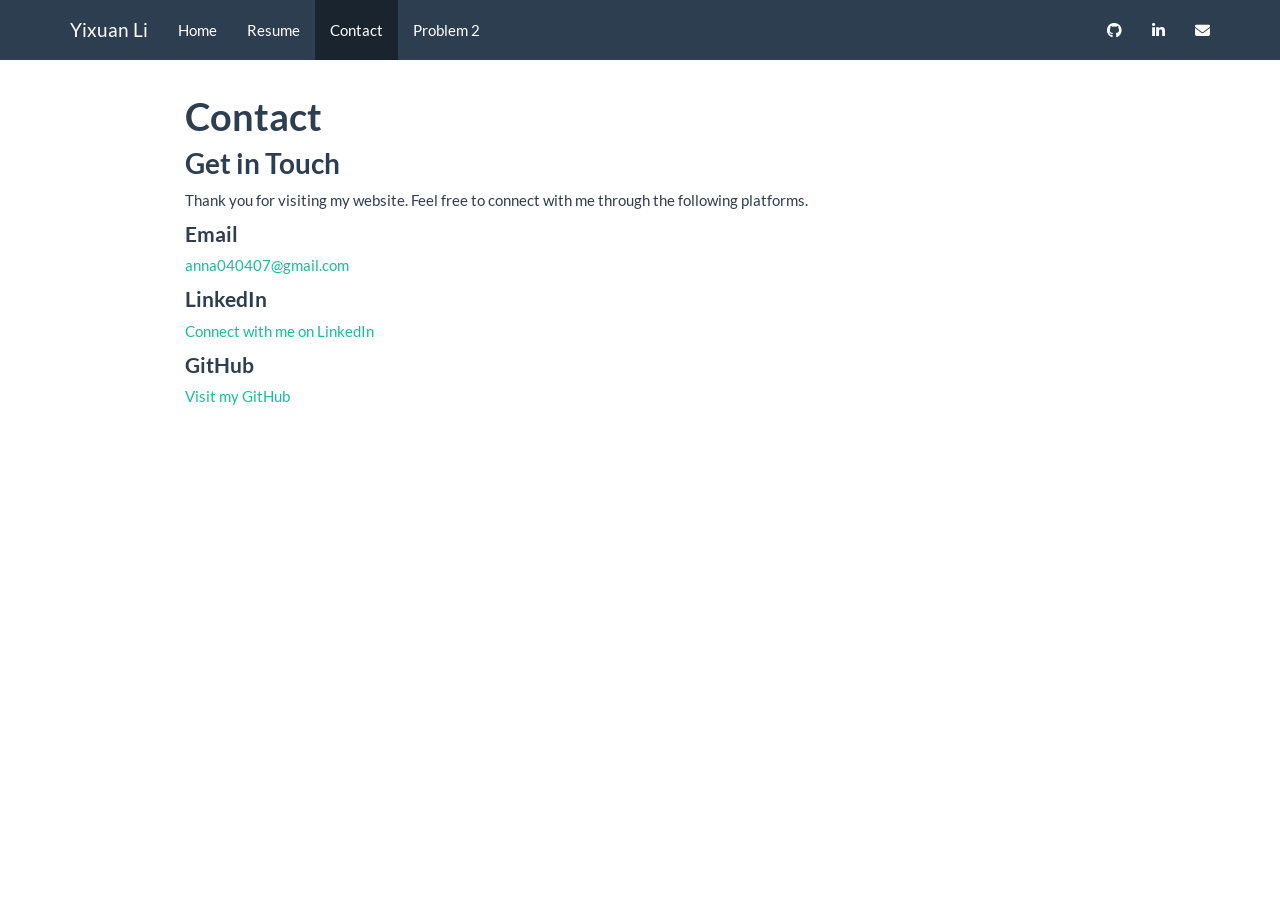
==== commit 856f318a: "rename" ====
--- a/docs/contact.html
+++ b/docs/contact.html
@@ -246,13 +246,16 @@
     <div id="navbar" class="navbar-collapse collapse">
       <ul class="nav navbar-nav">
         <li>
-  <a href="index_yl6377.html">Home</a>
-</li>
-<li>
-  <a href="resume_yl6377.html">Resume</a>
-</li>
-<li>
-  <a href="contact_yl6377.html">Contact</a>
+  <a href="index.html">Home</a>
+</li>
+<li>
+  <a href="resume.html">Resume</a>
+</li>
+<li>
+  <a href="contact.html">Contact</a>
+</li>
+<li>
+  <a href="problem2.html">Problem 2</a>
 </li>
       </ul>
       <ul class="nav navbar-nav navbar-right">
